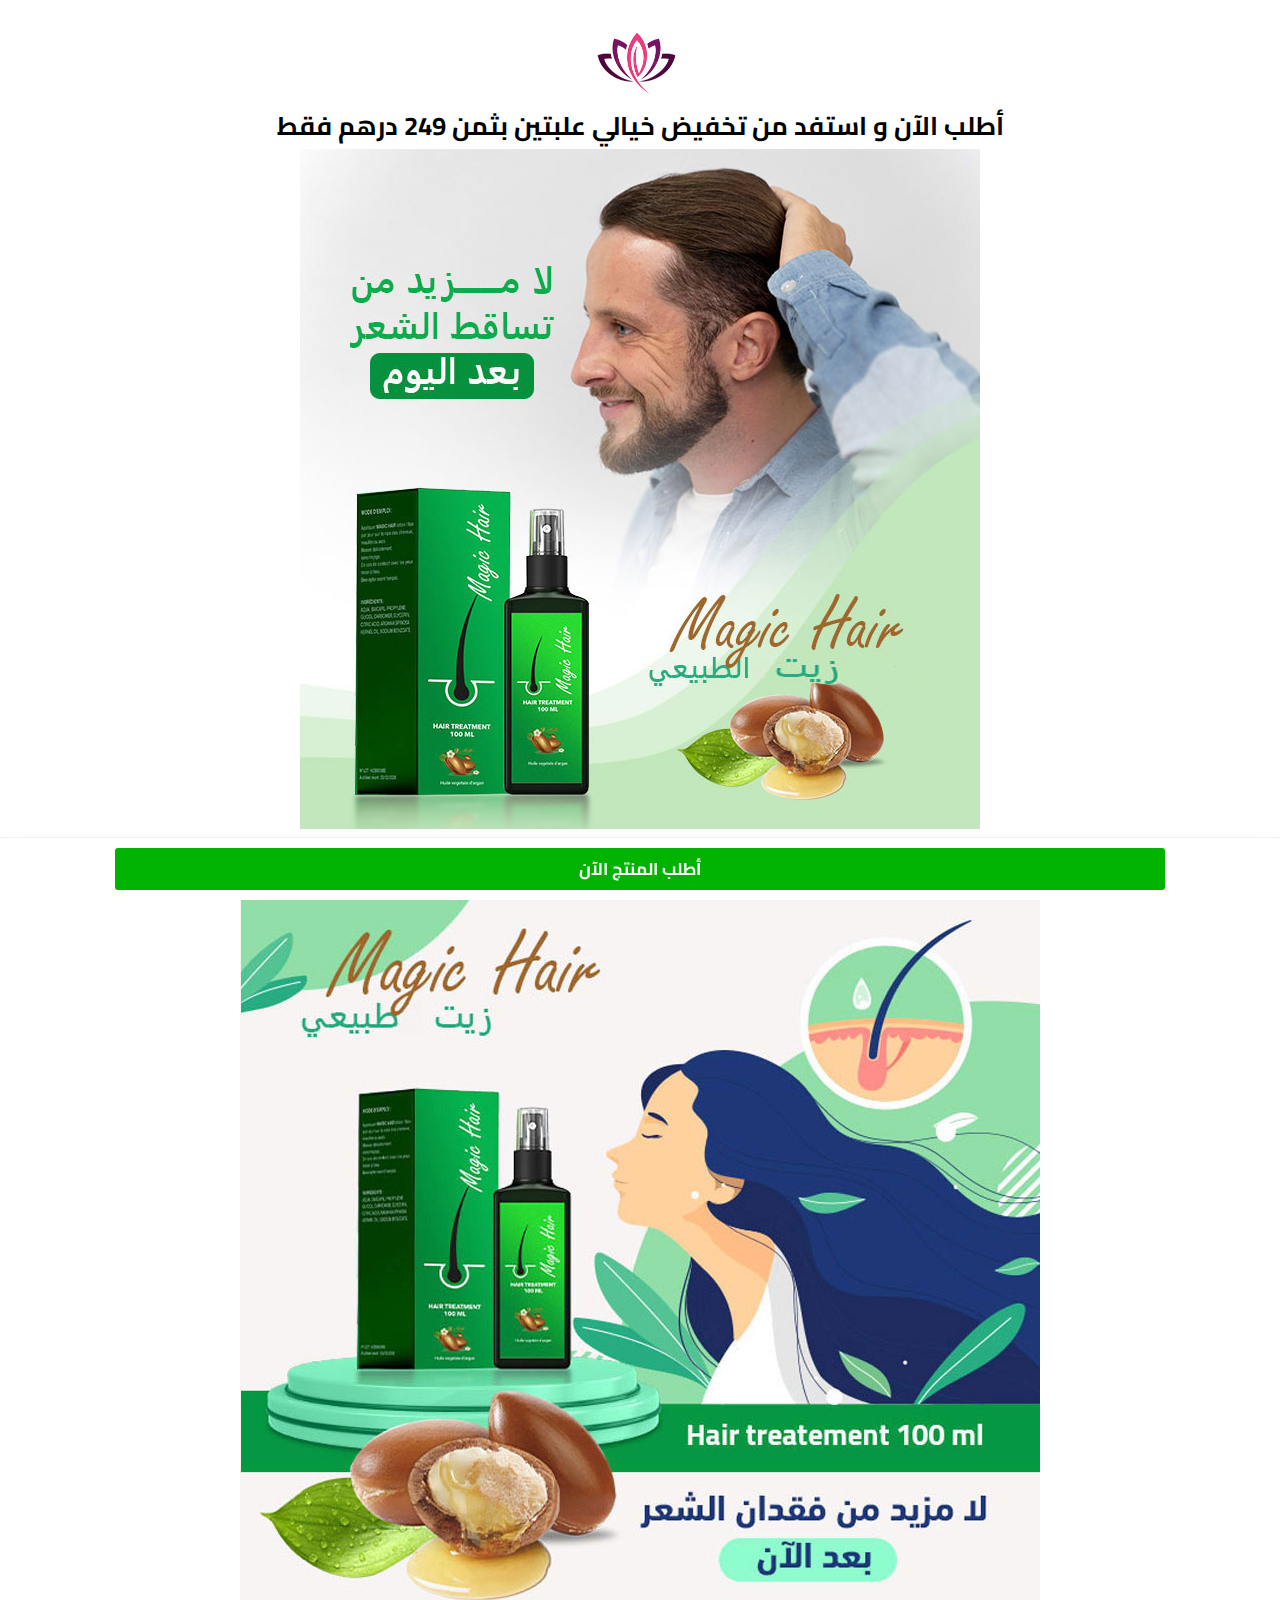
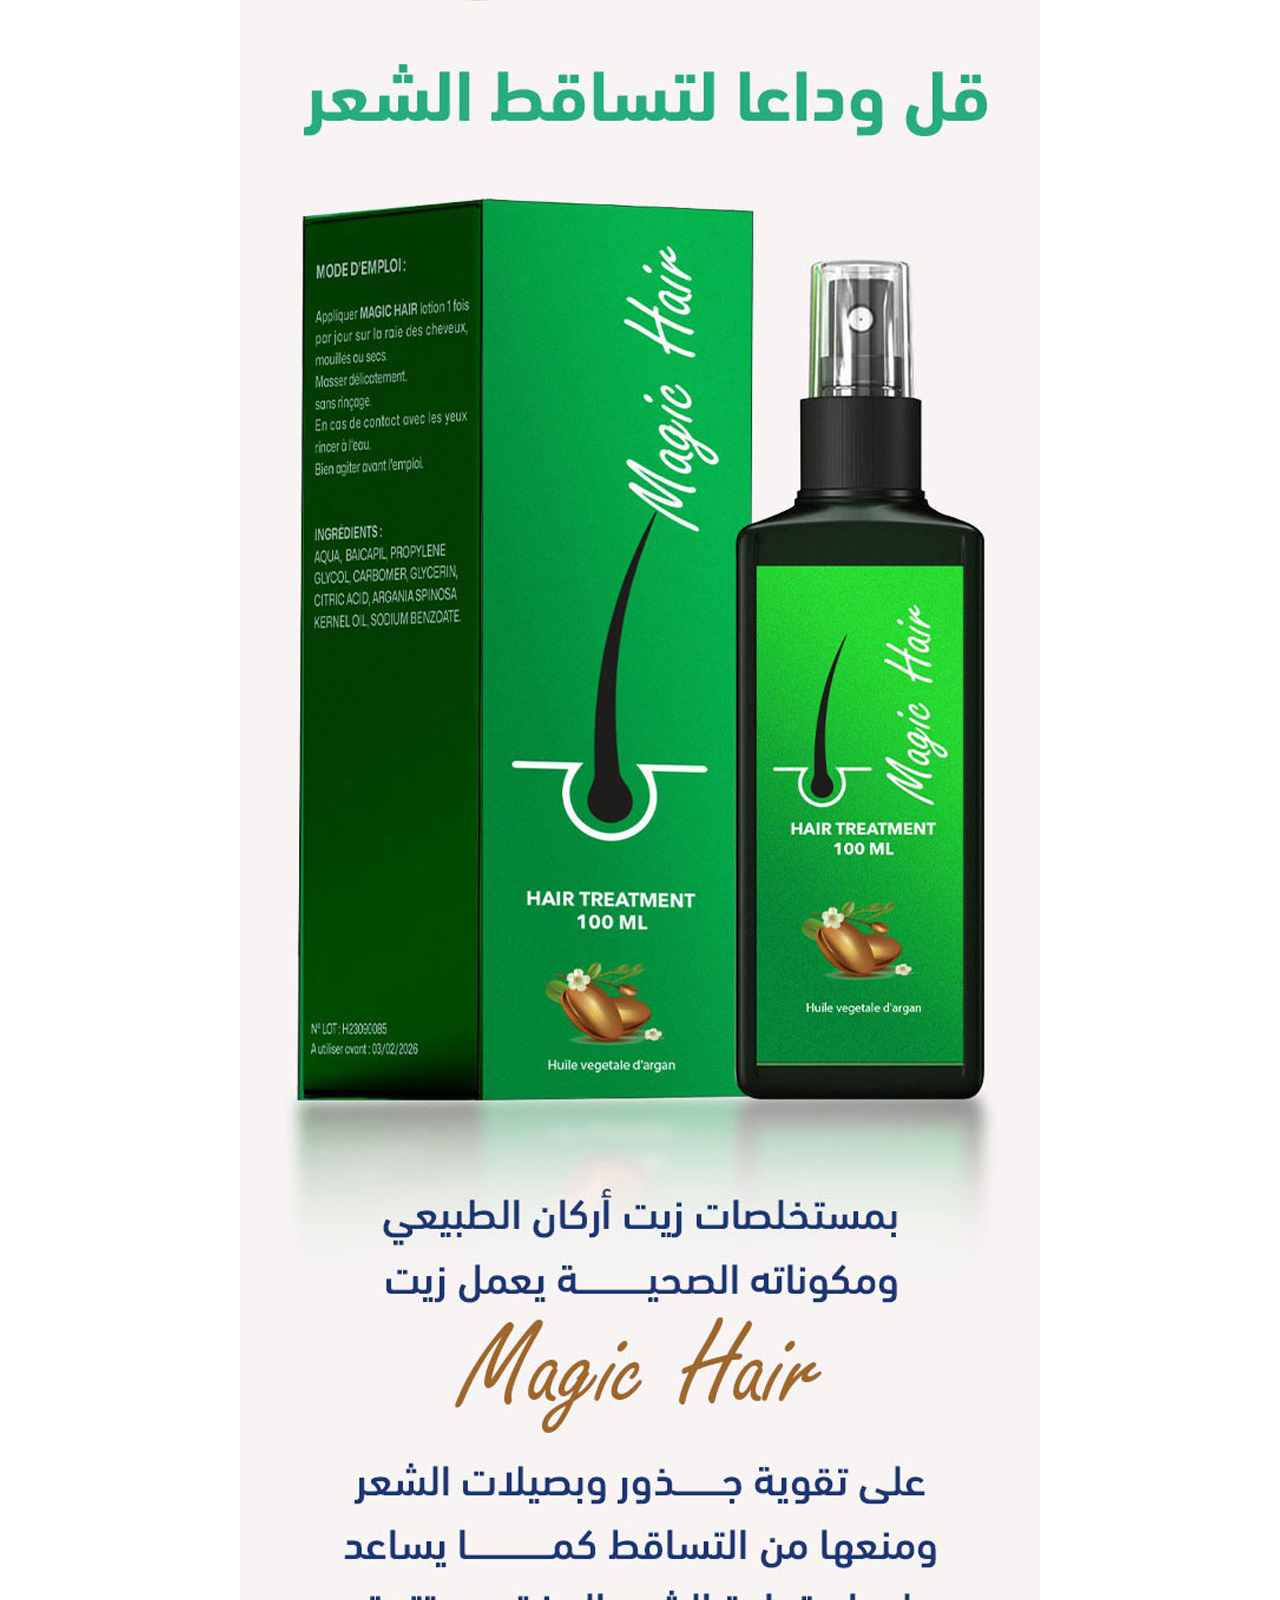
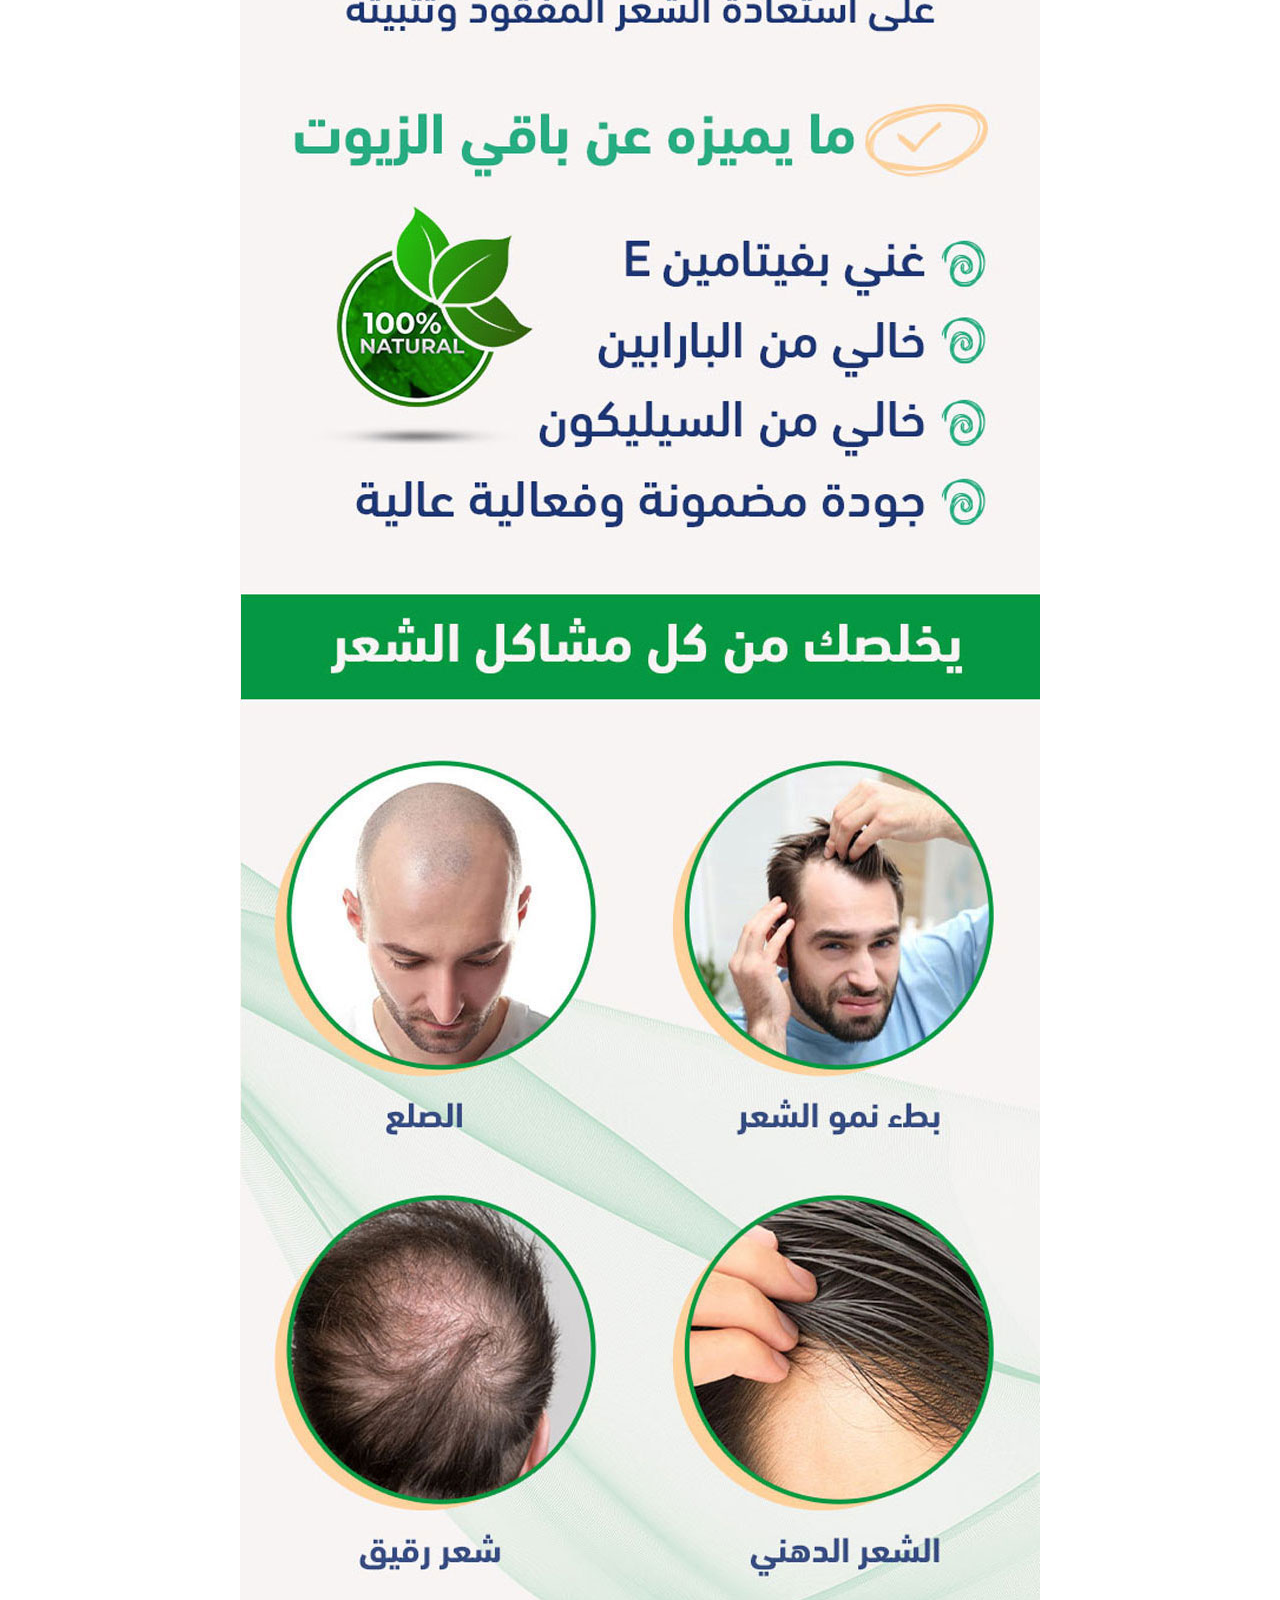
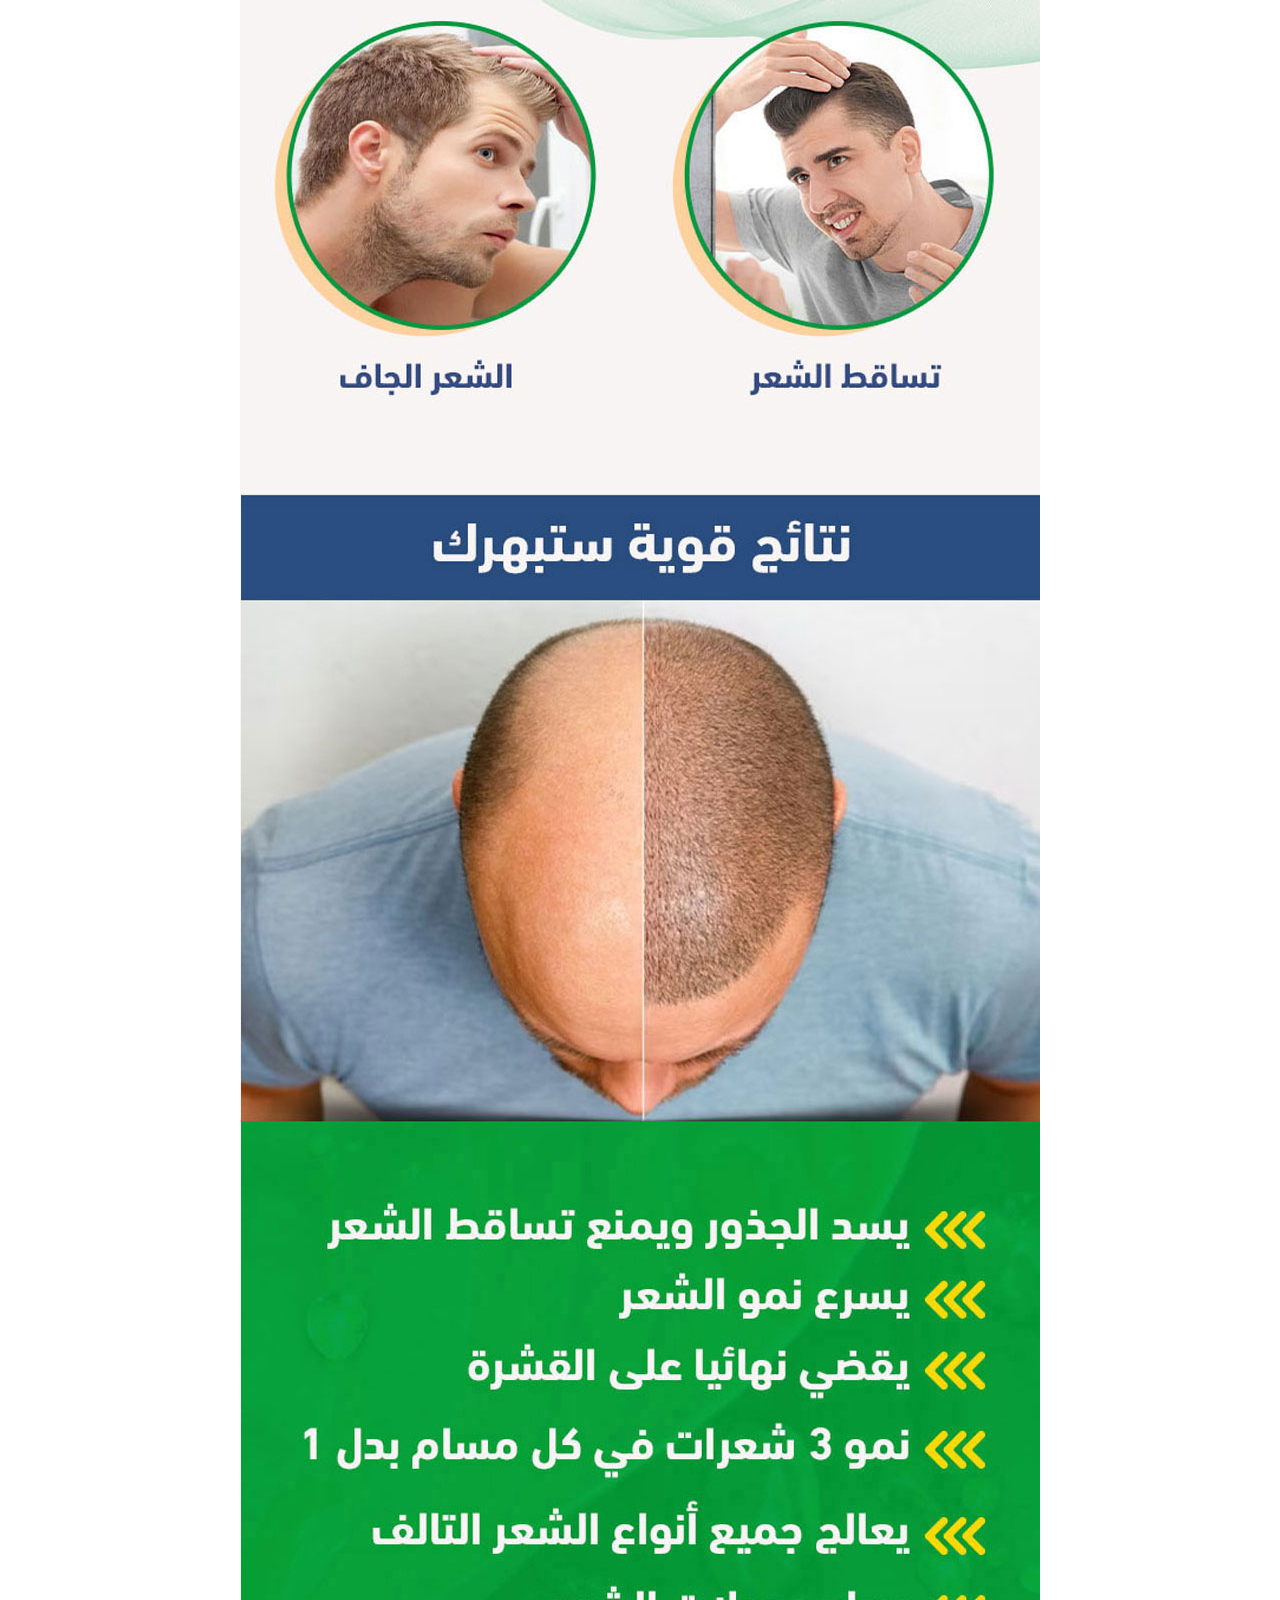
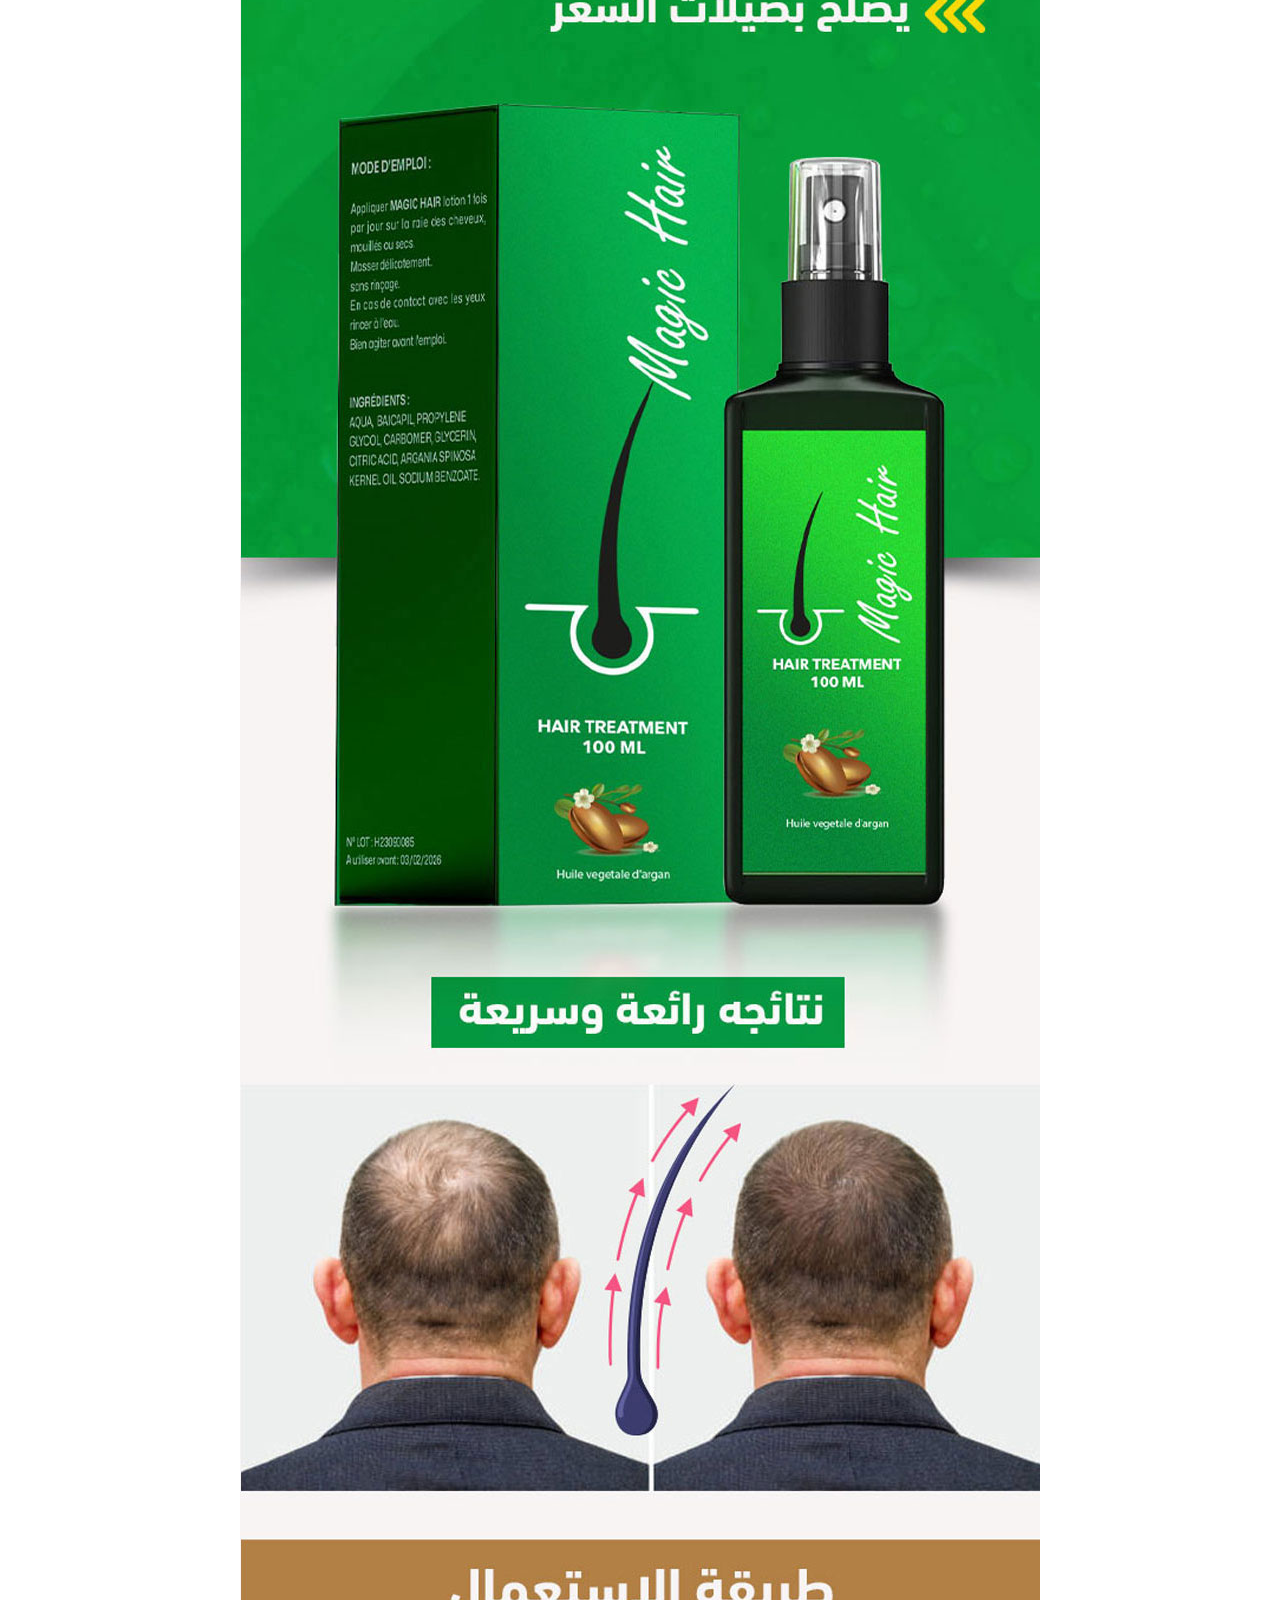
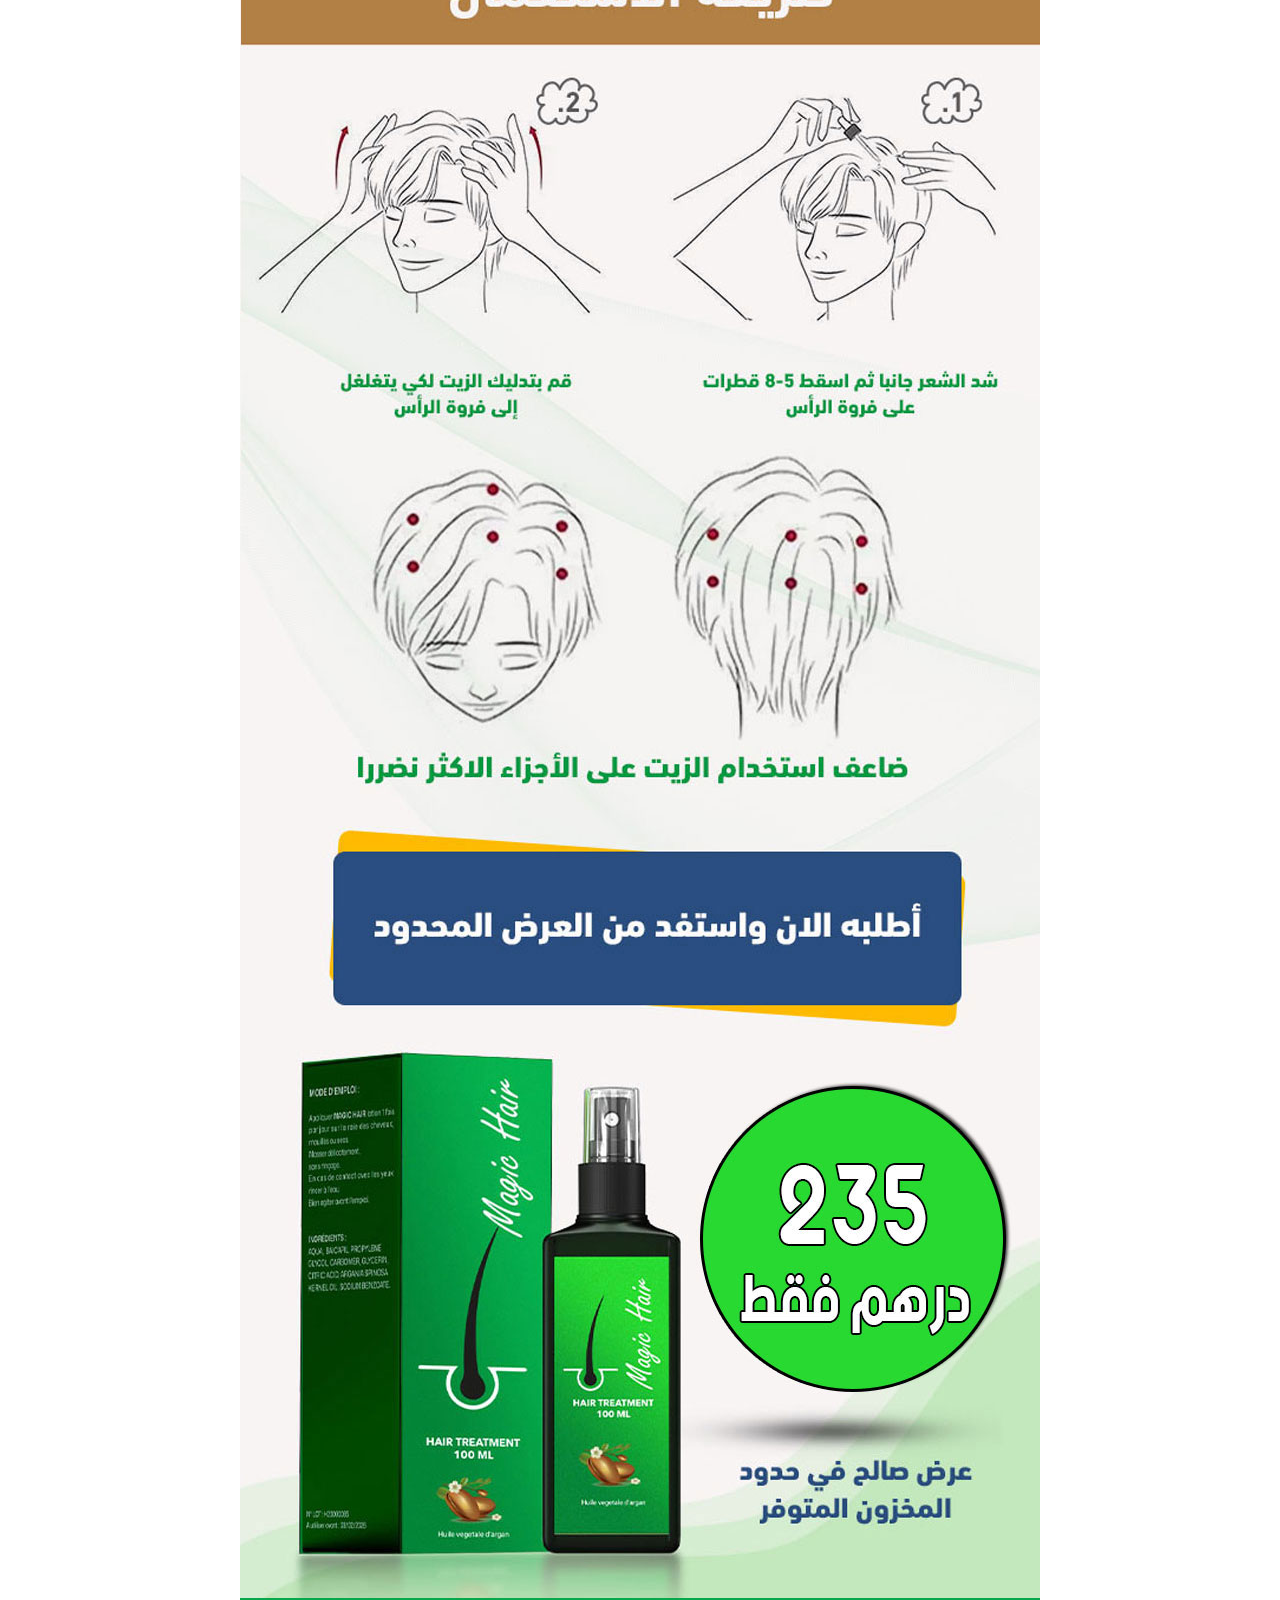
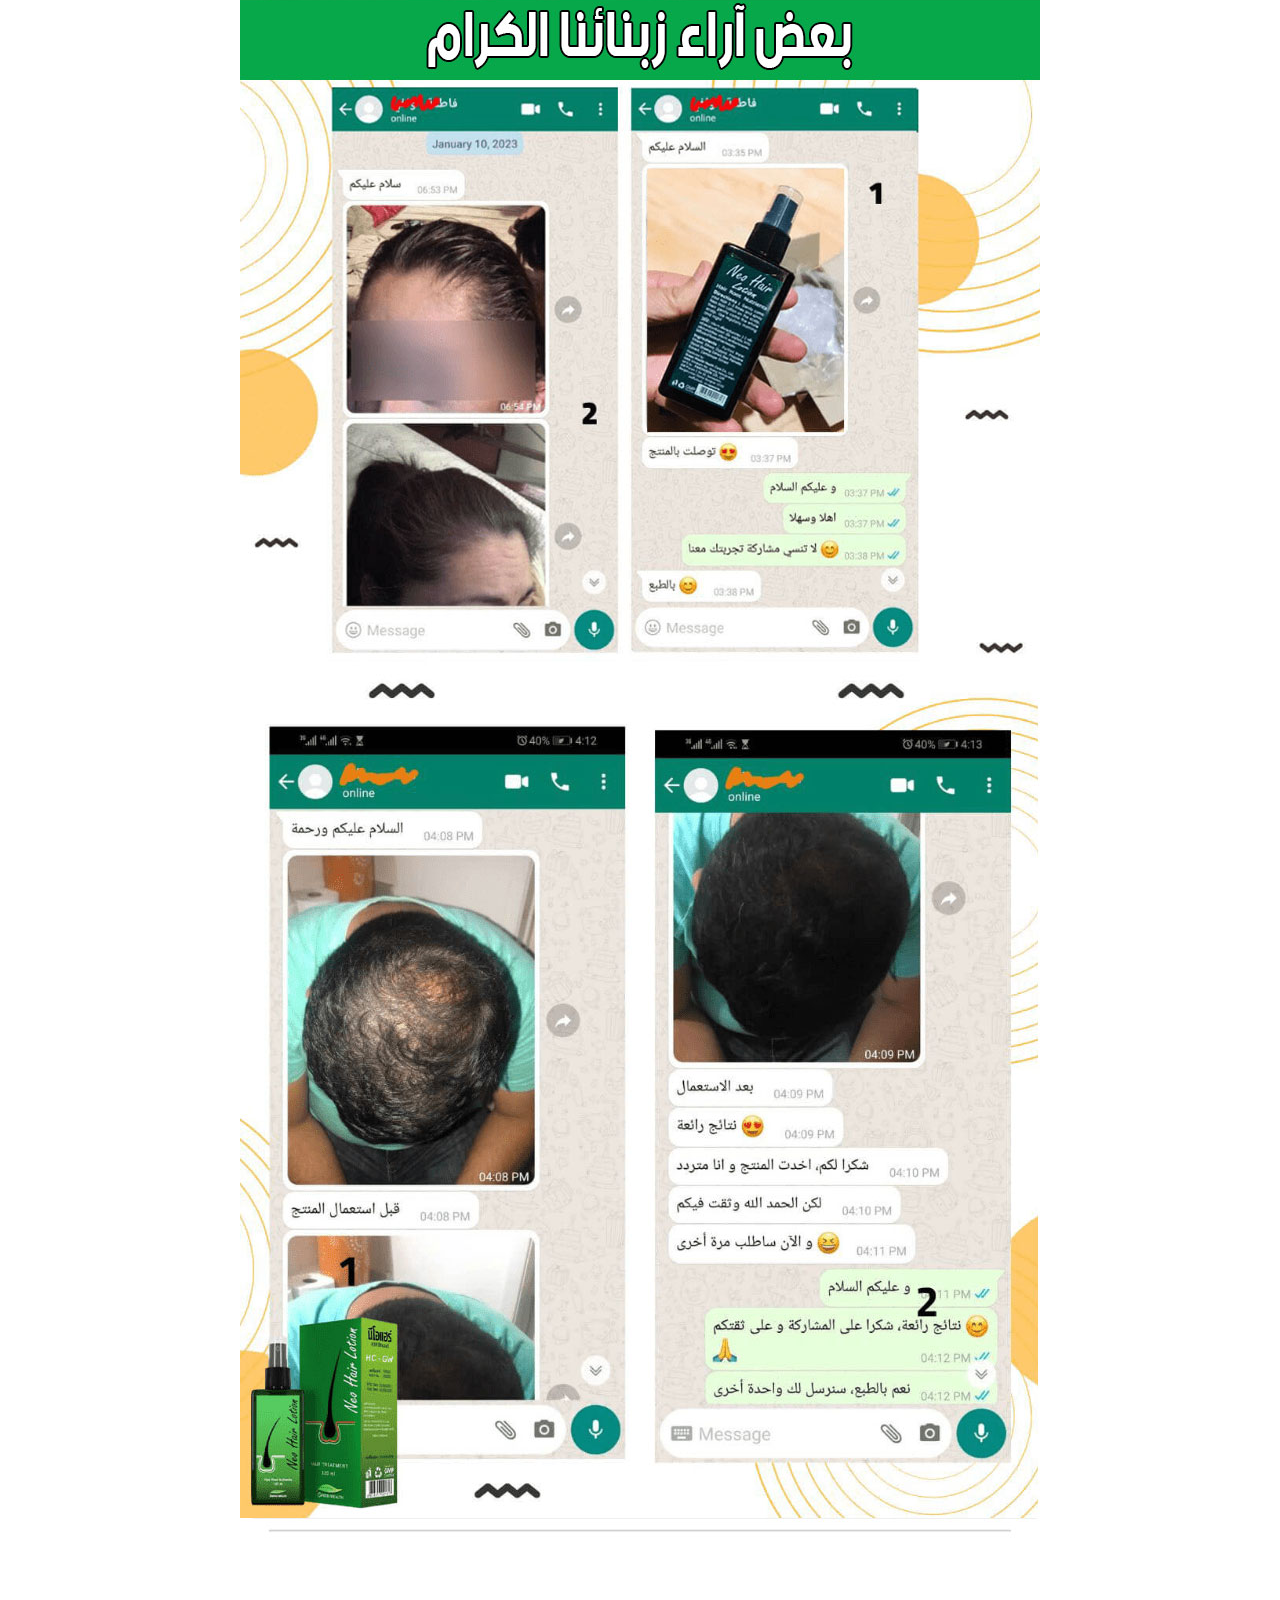
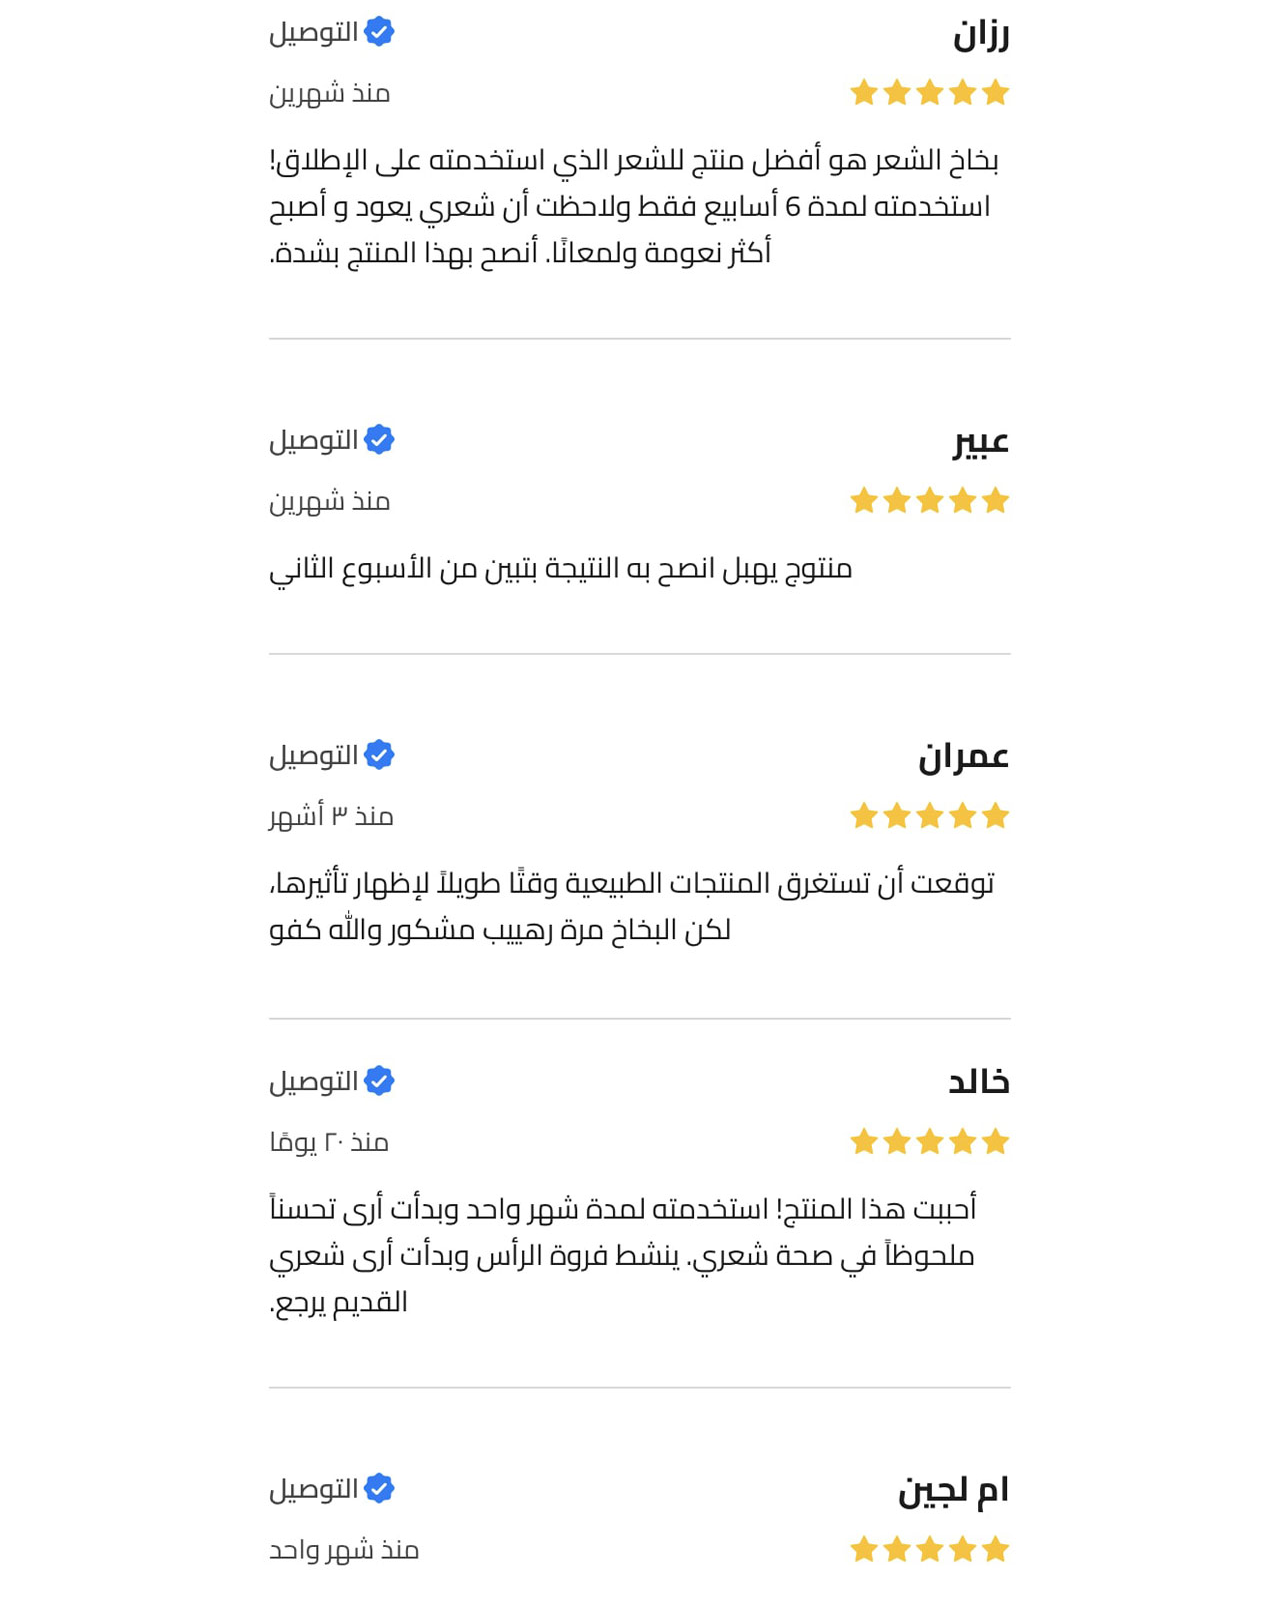
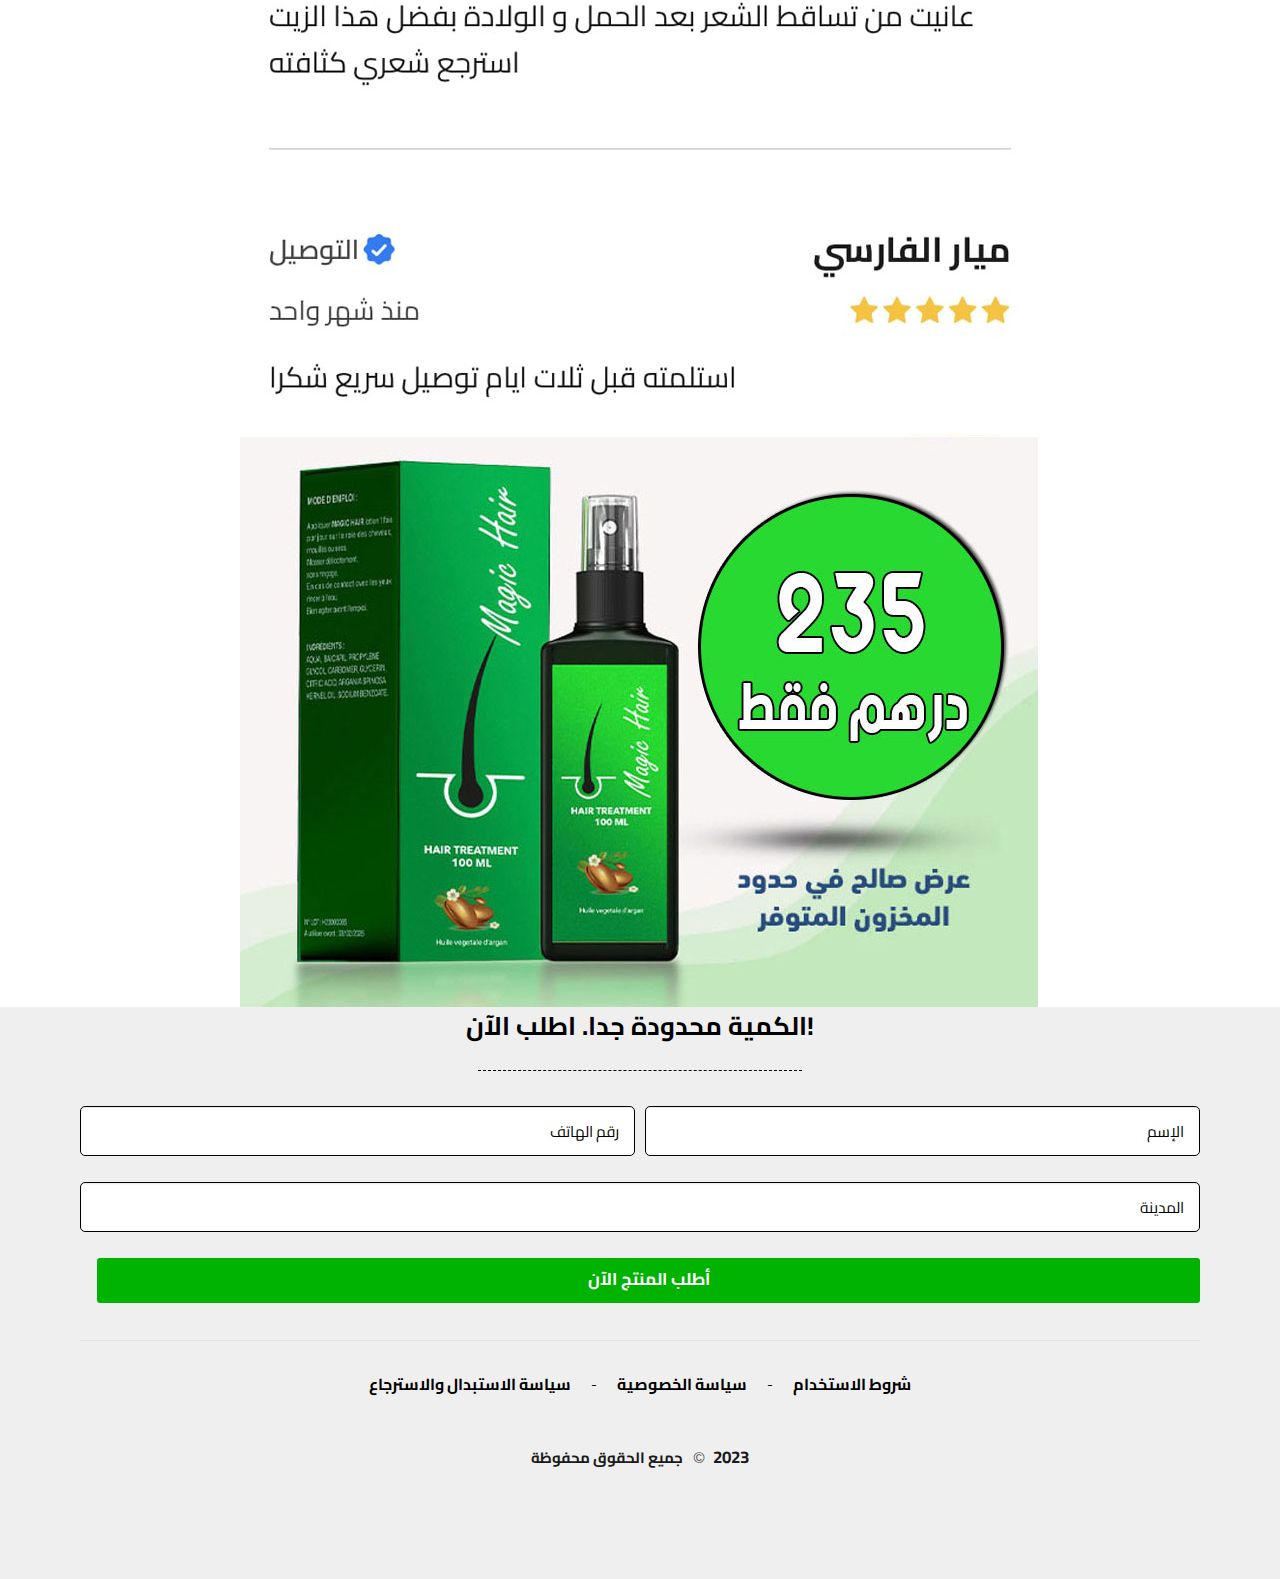
==== index.html @ ebdc1c40 "Add files via upload" ====
<!DOCTYPE html>
<html dir="rtl" lang="ar">
<head>
<meta charset="UTF-8">
<title> Magic Hair </title>
<meta name='robots' content='max-image-preview:large' />
<meta name="viewport" content="width=device-width, initial-scale=1, maximum-scale=1" />
<link rel="icon" type="image/png" href="img/favicon.png"/>
<style type="text/css">
img.wp-smiley,
img.emoji {
	display: inline !important;
	border: none !important;
	box-shadow: none !important;
	height: 1em !important;
	width: 1em !important;
	margin: 0 .07em !important;
	vertical-align: -0.1em !important;
	background: none !important;
	padding: 0 !important;
}
</style>

	<style id='wp-block-library-inline-css' type='text/css'>
:root{--wp-admin-theme-color:#007cba;--wp-admin-theme-color-darker-10:#006ba1;--wp-admin-theme-color-darker-20:#005a87;--wp-admin-border-width-focus:2px}@media (-webkit-min-device-pixel-ratio:2),(min-resolution:192dpi){:root{--wp-admin-border-width-focus:1.5px}}:root .has-pale-pink-background-color{background-color:#f78da7}:root .has-vivid-red-background-color{background-color:#cf2e2e}:root .has-luminous-vivid-orange-background-color{background-color:#ff6900}:root .has-luminous-vivid-amber-background-color{background-color:#fcb900}:root .has-light-green-cyan-background-color{background-color:#7bdcb5}:root .has-vivid-green-cyan-background-color{background-color:#00d084}:root .has-pale-cyan-blue-background-color{background-color:#8ed1fc}:root .has-vivid-cyan-blue-background-color{background-color:#0693e3}:root .has-vivid-purple-background-color{background-color:#9b51e0}:root .has-white-background-color{background-color:#fff}:root .has-very-light-gray-background-color{background-color:#eee}:root .has-cyan-bluish-gray-background-color{background-color:#abb8c3}:root .has-very-dark-gray-background-color{background-color:#313131}:root .has-black-background-color{background-color:#000}:root .has-pale-pink-color{color:#f78da7}:root .has-vivid-red-color{color:#cf2e2e}:root .has-luminous-vivid-orange-color{color:#ff6900}:root .has-luminous-vivid-amber-color{color:#fcb900}:root .has-light-green-cyan-color{color:#7bdcb5}:root .has-vivid-green-cyan-color{color:#00d084}:root .has-pale-cyan-blue-color{color:#8ed1fc}:root .has-vivid-cyan-blue-color{color:#0693e3}:root .has-vivid-purple-color{color:#9b51e0}:root .has-white-color{color:#fff}:root .has-very-light-gray-color{color:#eee}:root .has-cyan-bluish-gray-color{color:#abb8c3}:root .has-very-dark-gray-color{color:#313131}:root .has-black-color{color:#000}:root .has-vivid-cyan-blue-to-vivid-purple-gradient-background{background:linear-gradient(135deg,#0693e3,#9b51e0)}:root .has-vivid-green-cyan-to-vivid-cyan-blue-gradient-background{background:linear-gradient(135deg,#00d084,#0693e3)}:root .has-light-green-cyan-to-vivid-green-cyan-gradient-background{background:linear-gradient(135deg,#7adcb4,#00d082)}:root .has-luminous-vivid-amber-to-luminous-vivid-orange-gradient-background{background:linear-gradient(135deg,#fcb900,#ff6900)}:root .has-luminous-vivid-orange-to-vivid-red-gradient-background{background:linear-gradient(135deg,#ff6900,#cf2e2e)}:root .has-very-light-gray-to-cyan-bluish-gray-gradient-background{background:linear-gradient(135deg,#eee,#a9b8c3)}:root .has-cool-to-warm-spectrum-gradient-background{background:linear-gradient(135deg,#4aeadc,#9778d1 20%,#cf2aba 40%,#ee2c82 60%,#fb6962 80%,#fef84c)}:root .has-blush-light-purple-gradient-background{background:linear-gradient(135deg,#ffceec,#9896f0)}:root .has-blush-bordeaux-gradient-background{background:linear-gradient(135deg,#fecda5,#fe2d2d 50%,#6b003e)}:root .has-purple-crush-gradient-background{background:linear-gradient(135deg,#34e2e4,#4721fb 50%,#ab1dfe)}:root .has-luminous-dusk-gradient-background{background:linear-gradient(135deg,#ffcb70,#c751c0 50%,#4158d0)}:root .has-hazy-dawn-gradient-background{background:linear-gradient(135deg,#faaca8,#dad0ec)}:root .has-pale-ocean-gradient-background{background:linear-gradient(135deg,#fff5cb,#b6e3d4 50%,#33a7b5)}:root .has-electric-grass-gradient-background{background:linear-gradient(135deg,#caf880,#71ce7e)}:root .has-subdued-olive-gradient-background{background:linear-gradient(135deg,#fafae1,#67a671)}:root .has-atomic-cream-gradient-background{background:linear-gradient(135deg,#fdd79a,#004a59)}:root .has-nightshade-gradient-background{background:linear-gradient(135deg,#330968,#31cdcf)}:root .has-midnight-gradient-background{background:linear-gradient(135deg,#020381,#2874fc)}.has-small-font-size{font-size:.8125em}.has-normal-font-size,.has-regular-font-size{font-size:1em}.has-medium-font-size{font-size:1.25em}.has-large-font-size{font-size:2.25em}.has-huge-font-size,.has-larger-font-size{font-size:2.625em}.has-text-align-center{text-align:center}.has-text-align-left{text-align:left}.has-text-align-right{text-align:right}#end-resizable-editor-section{display:none}.aligncenter{clear:both}.items-justified-left{justify-content:flex-start}.items-justified-center{justify-content:center}.items-justified-right{justify-content:flex-end}.items-justified-space-between{justify-content:space-between}.screen-reader-text{border:0;clip:rect(1px,1px,1px,1px);-webkit-clip-path:inset(50%);clip-path:inset(50%);height:1px;margin:-1px;overflow:hidden;padding:0;position:absolute;width:1px;word-wrap:normal!important}.screen-reader-text:focus{background-color:#ddd;clip:auto!important;-webkit-clip-path:none;clip-path:none;color:#444;display:block;font-size:1em;height:auto;left:5px;line-height:normal;padding:15px 23px 14px;text-decoration:none;top:5px;width:auto;z-index:100000}
</style>
<style id='woocommerce-inline-inline-css' type='text/css'>
.woocommerce form .form-row .required { visibility: visible; }
</style>
<link rel='stylesheet' id='elementor-frontend-css'  href='assets/frontend-rtl.min.css?ver=3.4.0' type='text/css' media='all' />
<style id='elementor-frontend-inline-css' type='text/css'>
@font-face{font-family:eicons;src:url(assets/fonts/eicons.eot?5.10.0);src:url(assets/fonts/eicons.eot?5.10.0#iefix) format("embedded-opentype"),url(assets/fonts/eicons.woff2?5.10.0) format("woff2"),url(assets/fonts/eicons.woff?5.10.0) format("woff"),url(assets/fonts/eicons.ttf?5.10.0) format("truetype"),url(assets/fonts/eicons.svg?5.10.0#eicon) format("svg");font-weight:400;font-style:normal}
.elementor-kit-482{--e-global-color-primary:#6EC1E4;--e-global-color-secondary:#54595F;--e-global-color-text:#7A7A7A;--e-global-color-accent:#61CE70;--e-global-typography-primary-font-family:"Roboto";--e-global-typography-primary-font-weight:600;--e-global-typography-secondary-font-family:"Roboto Slab";--e-global-typography-secondary-font-weight:400;--e-global-typography-text-font-family:"Roboto";--e-global-typography-text-font-weight:400;--e-global-typography-accent-font-family:"Roboto";--e-global-typography-accent-font-weight:500;}.elementor-section.elementor-section-boxed > .elementor-container{max-width:1140px;}.elementor-widget:not(:last-child){margin-bottom:20px;}{}h1.entry-title{display:var(--page-title-display);}
.elementor-widget-heading .elementor-heading-title{color:var( --e-global-color-primary );font-family:var( --e-global-typography-primary-font-family ), Sans-serif;font-weight:var( --e-global-typography-primary-font-weight );}.elementor-widget-image .widget-image-caption{color:var( --e-global-color-text );font-family:var( --e-global-typography-text-font-family ), Sans-serif;font-weight:var( --e-global-typography-text-font-weight );}.elementor-widget-text-editor{color:var( --e-global-color-text );font-family:var( --e-global-typography-text-font-family ), Sans-serif;font-weight:var( --e-global-typography-text-font-weight );}.elementor-widget-text-editor.elementor-drop-cap-view-stacked .elementor-drop-cap{background-color:var( --e-global-color-primary );}.elementor-widget-text-editor.elementor-drop-cap-view-framed .elementor-drop-cap, .elementor-widget-text-editor.elementor-drop-cap-view-default .elementor-drop-cap{color:var( --e-global-color-primary );border-color:var( --e-global-color-primary );}.elementor-widget-button .elementor-button{font-family:var( --e-global-typography-accent-font-family ), Sans-serif;font-weight:var( --e-global-typography-accent-font-weight );background-color:var( --e-global-color-accent );}.elementor-widget-divider{--divider-color:var( --e-global-color-secondary );}.elementor-widget-divider .elementor-divider__text{color:var( --e-global-color-secondary );font-family:var( --e-global-typography-secondary-font-family ), Sans-serif;font-weight:var( --e-global-typography-secondary-font-weight );}.elementor-widget-divider.elementor-view-stacked .elementor-icon{background-color:var( --e-global-color-secondary );}.elementor-widget-divider.elementor-view-framed .elementor-icon, .elementor-widget-divider.elementor-view-default .elementor-icon{color:var( --e-global-color-secondary );border-color:var( --e-global-color-secondary );}.elementor-widget-divider.elementor-view-framed .elementor-icon, .elementor-widget-divider.elementor-view-default .elementor-icon svg{fill:var( --e-global-color-secondary );}.elementor-widget-image-box .elementor-image-box-title{color:var( --e-global-color-primary );font-family:var( --e-global-typography-primary-font-family ), Sans-serif;font-weight:var( --e-global-typography-primary-font-weight );}.elementor-widget-image-box .elementor-image-box-description{color:var( --e-global-color-text );font-family:var( --e-global-typography-text-font-family ), Sans-serif;font-weight:var( --e-global-typography-text-font-weight );}.elementor-widget-icon.elementor-view-stacked .elementor-icon{background-color:var( --e-global-color-primary );}.elementor-widget-icon.elementor-view-framed .elementor-icon, .elementor-widget-icon.elementor-view-default .elementor-icon{color:var( --e-global-color-primary );border-color:var( --e-global-color-primary );}.elementor-widget-icon.elementor-view-framed .elementor-icon, .elementor-widget-icon.elementor-view-default .elementor-icon svg{fill:var( --e-global-color-primary );}.elementor-widget-icon-box.elementor-view-stacked .elementor-icon{background-color:var( --e-global-color-primary );}.elementor-widget-icon-box.elementor-view-framed .elementor-icon, .elementor-widget-icon-box.elementor-view-default .elementor-icon{fill:var( --e-global-color-primary );color:var( --e-global-color-primary );border-color:var( --e-global-color-primary );}.elementor-widget-icon-box .elementor-icon-box-title{color:var( --e-global-color-primary );}.elementor-widget-icon-box .elementor-icon-box-title, .elementor-widget-icon-box .elementor-icon-box-title a{font-family:var( --e-global-typography-primary-font-family ), Sans-serif;font-weight:var( --e-global-typography-primary-font-weight );}.elementor-widget-icon-box .elementor-icon-box-description{color:var( --e-global-color-text );font-family:var( --e-global-typography-text-font-family ), Sans-serif;font-weight:var( --e-global-typography-text-font-weight );}.elementor-widget-star-rating .elementor-star-rating__title{color:var( --e-global-color-text );font-family:var( --e-global-typography-text-font-family ), Sans-serif;font-weight:var( --e-global-typography-text-font-weight );}.elementor-widget-image-gallery .gallery-item .gallery-caption{font-family:var( --e-global-typography-accent-font-family ), Sans-serif;font-weight:var( --e-global-typography-accent-font-weight );}.elementor-widget-icon-list .elementor-icon-list-item:not(:last-child):after{border-color:var( --e-global-color-text );}.elementor-widget-icon-list .elementor-icon-list-icon i{color:var( --e-global-color-primary );}.elementor-widget-icon-list .elementor-icon-list-icon svg{fill:var( --e-global-color-primary );}.elementor-widget-icon-list .elementor-icon-list-text{color:var( --e-global-color-secondary );}.elementor-widget-icon-list .elementor-icon-list-item > .elementor-icon-list-text, .elementor-widget-icon-list .elementor-icon-list-item > a{font-family:var( --e-global-typography-text-font-family ), Sans-serif;font-weight:var( --e-global-typography-text-font-weight );}.elementor-widget-counter .elementor-counter-number-wrapper{color:var( --e-global-color-primary );font-family:var( --e-global-typography-primary-font-family ), Sans-serif;font-weight:var( --e-global-typography-primary-font-weight );}.elementor-widget-counter .elementor-counter-title{color:var( --e-global-color-secondary );font-family:var( --e-global-typography-secondary-font-family ), Sans-serif;font-weight:var( --e-global-typography-secondary-font-weight );}.elementor-widget-progress .elementor-progress-wrapper .elementor-progress-bar{background-color:var( --e-global-color-primary );}.elementor-widget-progress .elementor-title{color:var( --e-global-color-primary );font-family:var( --e-global-typography-text-font-family ), Sans-serif;font-weight:var( --e-global-typography-text-font-weight );}.elementor-widget-testimonial .elementor-testimonial-content{color:var( --e-global-color-text );font-family:var( --e-global-typography-text-font-family ), Sans-serif;font-weight:var( --e-global-typography-text-font-weight );}.elementor-widget-testimonial .elementor-testimonial-name{color:var( --e-global-color-primary );font-family:var( --e-global-typography-primary-font-family ), Sans-serif;font-weight:var( --e-global-typography-primary-font-weight );}.elementor-widget-testimonial .elementor-testimonial-job{color:var( --e-global-color-secondary );font-family:var( --e-global-typography-secondary-font-family ), Sans-serif;font-weight:var( --e-global-typography-secondary-font-weight );}.elementor-widget-tabs .elementor-tab-title, .elementor-widget-tabs .elementor-tab-title a{color:var( --e-global-color-primary );}.elementor-widget-tabs .elementor-tab-title.elementor-active,
					 .elementor-widget-tabs .elementor-tab-title.elementor-active a{color:var( --e-global-color-accent );}.elementor-widget-tabs .elementor-tab-title{font-family:var( --e-global-typography-primary-font-family ), Sans-serif;font-weight:var( --e-global-typography-primary-font-weight );}body{display:none;}.elementor-widget-tabs .elementor-tab-content{color:var( --e-global-color-text );font-family:var( --e-global-typography-text-font-family ), Sans-serif;font-weight:var( --e-global-typography-text-font-weight );}.elementor-widget-accordion .elementor-accordion-icon, .elementor-widget-accordion .elementor-accordion-title{color:var( --e-global-color-primary );}.elementor-widget-accordion .elementor-accordion-icon svg{fill:var( --e-global-color-primary );}.elementor-widget-accordion .elementor-active .elementor-accordion-icon, .elementor-widget-accordion .elementor-active .elementor-accordion-title{color:var( --e-global-color-accent );}.elementor-widget-accordion .elementor-active .elementor-accordion-icon svg{fill:var( --e-global-color-accent );}.elementor-widget-accordion .elementor-accordion-title{font-family:var( --e-global-typography-primary-font-family ), Sans-serif;font-weight:var( --e-global-typography-primary-font-weight );}.elementor-widget-accordion .elementor-tab-content{color:var( --e-global-color-text );font-family:var( --e-global-typography-text-font-family ), Sans-serif;font-weight:var( --e-global-typography-text-font-weight );}.elementor-widget-toggle .elementor-toggle-title, .elementor-widget-toggle .elementor-toggle-icon{color:var( --e-global-color-primary );}.elementor-widget-toggle .elementor-toggle-icon svg{fill:var( --e-global-color-primary );}.elementor-widget-toggle .elementor-tab-title.elementor-active a, .elementor-widget-toggle .elementor-tab-title.elementor-active .elementor-toggle-icon{color:var( --e-global-color-accent );}.elementor-widget-toggle .elementor-toggle-title{font-family:var( --e-global-typography-primary-font-family ), Sans-serif;font-weight:var( --e-global-typography-primary-font-weight );}.elementor-widget-toggle .elementor-tab-content{color:var( --e-global-color-text );font-family:var( --e-global-typography-text-font-family ), Sans-serif;font-weight:var( --e-global-typography-text-font-weight );}.elementor-widget-alert .elementor-alert-title{font-family:var( --e-global-typography-primary-font-family ), Sans-serif;font-weight:var( --e-global-typography-primary-font-weight );}.elementor-widget-alert .elementor-alert-description{font-family:var( --e-global-typography-text-font-family ), Sans-serif;font-weight:var( --e-global-typography-text-font-weight );}.elementor-widget-text-path{font-family:var( --e-global-typography-text-font-family ), Sans-serif;font-weight:var( --e-global-typography-text-font-weight );}.elementor-widget-theme-site-logo .widget-image-caption{color:var( --e-global-color-text );font-family:var( --e-global-typography-text-font-family ), Sans-serif;font-weight:var( --e-global-typography-text-font-weight );}.elementor-widget-theme-site-title .elementor-heading-title{color:var( --e-global-color-primary );font-family:var( --e-global-typography-primary-font-family ), Sans-serif;font-weight:var( --e-global-typography-primary-font-weight );}.elementor-widget-theme-page-title .elementor-heading-title{color:var( --e-global-color-primary );font-family:var( --e-global-typography-primary-font-family ), Sans-serif;font-weight:var( --e-global-typography-primary-font-weight );}.elementor-widget-theme-post-title .elementor-heading-title{color:var( --e-global-color-primary );font-family:var( --e-global-typography-primary-font-family ), Sans-serif;font-weight:var( --e-global-typography-primary-font-weight );}.elementor-widget-theme-post-excerpt .elementor-widget-container{color:var( --e-global-color-text );font-family:var( --e-global-typography-text-font-family ), Sans-serif;font-weight:var( --e-global-typography-text-font-weight );}.elementor-widget-theme-post-content{color:var( --e-global-color-text );font-family:var( --e-global-typography-text-font-family ), Sans-serif;font-weight:var( --e-global-typography-text-font-weight );}.elementor-widget-theme-post-featured-image .widget-image-caption{color:var( --e-global-color-text );font-family:var( --e-global-typography-text-font-family ), Sans-serif;font-weight:var( --e-global-typography-text-font-weight );}.elementor-widget-theme-archive-title .elementor-heading-title{color:var( --e-global-color-primary );font-family:var( --e-global-typography-primary-font-family ), Sans-serif;font-weight:var( --e-global-typography-primary-font-weight );}.elementor-widget-archive-posts .elementor-post__title, .elementor-widget-archive-posts .elementor-post__title a{color:var( --e-global-color-secondary );font-family:var( --e-global-typography-primary-font-family ), Sans-serif;font-weight:var( --e-global-typography-primary-font-weight );}.elementor-widget-archive-posts .elementor-post__meta-data{font-family:var( --e-global-typography-secondary-font-family ), Sans-serif;font-weight:var( --e-global-typography-secondary-font-weight );}.elementor-widget-archive-posts .elementor-post__excerpt p{font-family:var( --e-global-typography-text-font-family ), Sans-serif;font-weight:var( --e-global-typography-text-font-weight );}.elementor-widget-archive-posts .elementor-post__read-more{color:var( --e-global-color-accent );font-family:var( --e-global-typography-accent-font-family ), Sans-serif;font-weight:var( --e-global-typography-accent-font-weight );}.elementor-widget-archive-posts .elementor-post__card .elementor-post__badge{background-color:var( --e-global-color-accent );font-family:var( --e-global-typography-accent-font-family ), Sans-serif;font-weight:var( --e-global-typography-accent-font-weight );}.elementor-widget-archive-posts .elementor-pagination{font-family:var( --e-global-typography-secondary-font-family ), Sans-serif;font-weight:var( --e-global-typography-secondary-font-weight );}.elementor-widget-archive-posts .elementor-posts-nothing-found{color:var( --e-global-color-text );font-family:var( --e-global-typography-text-font-family ), Sans-serif;font-weight:var( --e-global-typography-text-font-weight );}.elementor-widget-posts .elementor-post__title, .elementor-widget-posts .elementor-post__title a{color:var( --e-global-color-secondary );font-family:var( --e-global-typography-primary-font-family ), Sans-serif;font-weight:var( --e-global-typography-primary-font-weight );}.elementor-widget-posts .elementor-post__meta-data{font-family:var( --e-global-typography-secondary-font-family ), Sans-serif;font-weight:var( --e-global-typography-secondary-font-weight );}.elementor-widget-posts .elementor-post__excerpt p{font-family:var( --e-global-typography-text-font-family ), Sans-serif;font-weight:var( --e-global-typography-text-font-weight );}.elementor-widget-posts .elementor-post__read-more{color:var( --e-global-color-accent );font-family:var( --e-global-typography-accent-font-family ), Sans-serif;font-weight:var( --e-global-typography-accent-font-weight );}.elementor-widget-posts .elementor-post__card .elementor-post__badge{background-color:var( --e-global-color-accent );font-family:var( --e-global-typography-accent-font-family ), Sans-serif;font-weight:var( --e-global-typography-accent-font-weight );}.elementor-widget-posts .elementor-pagination{font-family:var( --e-global-typography-secondary-font-family ), Sans-serif;font-weight:var( --e-global-typography-secondary-font-weight );}.elementor-widget-portfolio a .elementor-portfolio-item__overlay{background-color:var( --e-global-color-accent );}.elementor-widget-portfolio .elementor-portfolio-item__title{font-family:var( --e-global-typography-primary-font-family ), Sans-serif;font-weight:var( --e-global-typography-primary-font-weight );}.elementor-widget-portfolio .elementor-portfolio__filter{color:var( --e-global-color-text );font-family:var( --e-global-typography-primary-font-family ), Sans-serif;font-weight:var( --e-global-typography-primary-font-weight );}.elementor-widget-portfolio .elementor-portfolio__filter.elementor-active{color:var( --e-global-color-primary );}.elementor-widget-gallery .elementor-gallery-item__title{font-family:var( --e-global-typography-primary-font-family ), Sans-serif;font-weight:var( --e-global-typography-primary-font-weight );}.elementor-widget-gallery .elementor-gallery-item__description{font-family:var( --e-global-typography-text-font-family ), Sans-serif;font-weight:var( --e-global-typography-text-font-weight );}.elementor-widget-gallery{--galleries-title-color-normal:var( --e-global-color-primary );--galleries-title-color-hover:var( --e-global-color-secondary );--galleries-pointer-bg-color-hover:var( --e-global-color-accent );--gallery-title-color-active:var( --e-global-color-secondary );--galleries-pointer-bg-color-active:var( --e-global-color-accent );}.elementor-widget-gallery .elementor-gallery-title{font-family:var( --e-global-typography-primary-font-family ), Sans-serif;font-weight:var( --e-global-typography-primary-font-weight );}.elementor-widget-form .elementor-field-group > label, .elementor-widget-form .elementor-field-subgroup label{color:var( --e-global-color-text );}.elementor-widget-form .elementor-field-group > label{font-family:var( --e-global-typography-text-font-family ), Sans-serif;font-weight:var( --e-global-typography-text-font-weight );}.elementor-widget-form .elementor-field-type-html{color:var( --e-global-color-text );font-family:var( --e-global-typography-text-font-family ), Sans-serif;font-weight:var( --e-global-typography-text-font-weight );}.elementor-widget-form .elementor-field-group .elementor-field{color:var( --e-global-color-text );}.elementor-widget-form .elementor-field-group .elementor-field, .elementor-widget-form .elementor-field-subgroup label{font-family:var( --e-global-typography-text-font-family ), Sans-serif;font-weight:var( --e-global-typography-text-font-weight );}.elementor-widget-form .elementor-button{font-family:var( --e-global-typography-accent-font-family ), Sans-serif;font-weight:var( --e-global-typography-accent-font-weight );}.elementor-widget-form .e-form__buttons__wrapper__button-next{background-color:var( --e-global-color-accent );}.elementor-widget-form .elementor-button[type="submit"]{background-color:var( --e-global-color-accent );}.elementor-widget-form .e-form__buttons__wrapper__button-previous{background-color:var( --e-global-color-accent );}.elementor-widget-form .elementor-message{font-family:var( --e-global-typography-text-font-family ), Sans-serif;font-weight:var( --e-global-typography-text-font-weight );}.elementor-widget-form .e-form__indicators__indicator, .elementor-widget-form .e-form__indicators__indicator__label{font-family:var( --e-global-typography-accent-font-family ), Sans-serif;font-weight:var( --e-global-typography-accent-font-weight );}.elementor-widget-form{--e-form-steps-indicator-inactive-primary-color:var( --e-global-color-text );--e-form-steps-indicator-active-primary-color:var( --e-global-color-accent );--e-form-steps-indicator-completed-primary-color:var( --e-global-color-accent );--e-form-steps-indicator-progress-color:var( --e-global-color-accent );--e-form-steps-indicator-progress-background-color:var( --e-global-color-text );--e-form-steps-indicator-progress-meter-color:var( --e-global-color-text );}.elementor-widget-form .e-form__indicators__indicator__progress__meter{font-family:var( --e-global-typography-accent-font-family ), Sans-serif;font-weight:var( --e-global-typography-accent-font-weight );}.elementor-widget-login .elementor-field-group > a{color:var( --e-global-color-text );}.elementor-widget-login .elementor-field-group > a:hover{color:var( --e-global-color-accent );}.elementor-widget-login .elementor-form-fields-wrapper label{color:var( --e-global-color-text );font-family:var( --e-global-typography-text-font-family ), Sans-serif;font-weight:var( --e-global-typography-text-font-weight );}.elementor-widget-login .elementor-field-group .elementor-field{color:var( --e-global-color-text );}.elementor-widget-login .elementor-field-group .elementor-field, .elementor-widget-login .elementor-field-subgroup label{font-family:var( --e-global-typography-text-font-family ), Sans-serif;font-weight:var( --e-global-typography-text-font-weight );}.elementor-widget-login .elementor-button{font-family:var( --e-global-typography-accent-font-family ), Sans-serif;font-weight:var( --e-global-typography-accent-font-weight );background-color:var( --e-global-color-accent );}.elementor-widget-login .elementor-widget-container .elementor-login__logged-in-message{color:var( --e-global-color-text );font-family:var( --e-global-typography-text-font-family ), Sans-serif;font-weight:var( --e-global-typography-text-font-weight );}.elementor-widget-slides .elementor-slide-heading{font-family:var( --e-global-typography-primary-font-family ), Sans-serif;font-weight:var( --e-global-typography-primary-font-weight );}.elementor-widget-slides .elementor-slide-description{font-family:var( --e-global-typography-secondary-font-family ), Sans-serif;font-weight:var( --e-global-typography-secondary-font-weight );}.elementor-widget-slides .elementor-slide-button{font-family:var( --e-global-typography-accent-font-family ), Sans-serif;font-weight:var( --e-global-typography-accent-font-weight );}.elementor-widget-nav-menu .elementor-nav-menu .elementor-item{font-family:var( --e-global-typography-primary-font-family ), Sans-serif;font-weight:var( --e-global-typography-primary-font-weight );}.elementor-widget-nav-menu .elementor-nav-menu--main .elementor-item{color:var( --e-global-color-text );fill:var( --e-global-color-text );}.elementor-widget-nav-menu .elementor-nav-menu--main .elementor-item:hover,
					.elementor-widget-nav-menu .elementor-nav-menu--main .elementor-item.elementor-item-active,
					.elementor-widget-nav-menu .elementor-nav-menu--main .elementor-item.highlighted,
					.elementor-widget-nav-menu .elementor-nav-menu--main .elementor-item:focus{color:var( --e-global-color-accent );fill:var( --e-global-color-accent );}.elementor-widget-nav-menu .elementor-nav-menu--main:not(.e--pointer-framed) .elementor-item:before,
					.elementor-widget-nav-menu .elementor-nav-menu--main:not(.e--pointer-framed) .elementor-item:after{background-color:var( --e-global-color-accent );}.elementor-widget-nav-menu .e--pointer-framed .elementor-item:before,
					.elementor-widget-nav-menu .e--pointer-framed .elementor-item:after{border-color:var( --e-global-color-accent );}.elementor-widget-nav-menu .elementor-nav-menu--dropdown .elementor-item, .elementor-widget-nav-menu .elementor-nav-menu--dropdown  .elementor-sub-item{font-family:var( --e-global-typography-accent-font-family ), Sans-serif;font-weight:var( --e-global-typography-accent-font-weight );}.elementor-widget-animated-headline .elementor-headline-dynamic-wrapper path{stroke:var( --e-global-color-accent );}.elementor-widget-animated-headline .elementor-headline-plain-text{color:var( --e-global-color-secondary );}.elementor-widget-animated-headline .elementor-headline{font-family:var( --e-global-typography-primary-font-family ), Sans-serif;font-weight:var( --e-global-typography-primary-font-weight );}.elementor-widget-animated-headline{--dynamic-text-color:var( --e-global-color-secondary );}.elementor-widget-animated-headline .elementor-headline-dynamic-text{font-family:var( --e-global-typography-primary-font-family ), Sans-serif;font-weight:var( --e-global-typography-primary-font-weight );}.elementor-widget-hotspot .widget-image-caption{font-family:var( --e-global-typography-text-font-family ), Sans-serif;font-weight:var( --e-global-typography-text-font-weight );}.elementor-widget-hotspot{--hotspot-color:var( --e-global-color-primary );--hotspot-box-color:var( --e-global-color-secondary );--tooltip-color:var( --e-global-color-secondary );}.elementor-widget-hotspot .e-hotspot__label{font-family:var( --e-global-typography-primary-font-family ), Sans-serif;font-weight:var( --e-global-typography-primary-font-weight );}.elementor-widget-hotspot .e-hotspot__tooltip{font-family:var( --e-global-typography-secondary-font-family ), Sans-serif;font-weight:var( --e-global-typography-secondary-font-weight );}.elementor-widget-price-list .elementor-price-list-header{color:var( --e-global-color-primary );font-family:var( --e-global-typography-primary-font-family ), Sans-serif;font-weight:var( --e-global-typography-primary-font-weight );}.elementor-widget-price-list .elementor-price-list-description{color:var( --e-global-color-text );font-family:var( --e-global-typography-text-font-family ), Sans-serif;font-weight:var( --e-global-typography-text-font-weight );}.elementor-widget-price-list .elementor-price-list-separator{border-bottom-color:var( --e-global-color-secondary );}.elementor-widget-price-table .elementor-price-table__header{background-color:var( --e-global-color-secondary );}.elementor-widget-price-table .elementor-price-table__heading{font-family:var( --e-global-typography-primary-font-family ), Sans-serif;font-weight:var( --e-global-typography-primary-font-weight );}.elementor-widget-price-table .elementor-price-table__subheading{font-family:var( --e-global-typography-secondary-font-family ), Sans-serif;font-weight:var( --e-global-typography-secondary-font-weight );}.elementor-widget-price-table .elementor-price-table__price{font-family:var( --e-global-typography-primary-font-family ), Sans-serif;font-weight:var( --e-global-typography-primary-font-weight );}.elementor-widget-price-table .elementor-price-table__original-price{color:var( --e-global-color-secondary );font-family:var( --e-global-typography-primary-font-family ), Sans-serif;font-weight:var( --e-global-typography-primary-font-weight );}.elementor-widget-price-table .elementor-price-table__period{color:var( --e-global-color-secondary );font-family:var( --e-global-typography-secondary-font-family ), Sans-serif;font-weight:var( --e-global-typography-secondary-font-weight );}.elementor-widget-price-table .elementor-price-table__features-list{color:var( --e-global-color-text );}.elementor-widget-price-table .elementor-price-table__features-list li{font-family:var( --e-global-typography-text-font-family ), Sans-serif;font-weight:var( --e-global-typography-text-font-weight );}.elementor-widget-price-table .elementor-price-table__features-list li:before{border-top-color:var( --e-global-color-text );}.elementor-widget-price-table .elementor-price-table__button{font-family:var( --e-global-typography-accent-font-family ), Sans-serif;font-weight:var( --e-global-typography-accent-font-weight );background-color:var( --e-global-color-accent );}.elementor-widget-price-table .elementor-price-table__additional_info{color:var( --e-global-color-text );font-family:var( --e-global-typography-text-font-family ), Sans-serif;font-weight:var( --e-global-typography-text-font-weight );}.elementor-widget-price-table .elementor-price-table__ribbon-inner{background-color:var( --e-global-color-accent );font-family:var( --e-global-typography-accent-font-family ), Sans-serif;font-weight:var( --e-global-typography-accent-font-weight );}.elementor-widget-flip-box .elementor-flip-box__front .elementor-flip-box__layer__title{font-family:var( --e-global-typography-primary-font-family ), Sans-serif;font-weight:var( --e-global-typography-primary-font-weight );}.elementor-widget-flip-box .elementor-flip-box__front .elementor-flip-box__layer__description{font-family:var( --e-global-typography-text-font-family ), Sans-serif;font-weight:var( --e-global-typography-text-font-weight );}.elementor-widget-flip-box .elementor-flip-box__back .elementor-flip-box__layer__title{font-family:var( --e-global-typography-primary-font-family ), Sans-serif;font-weight:var( --e-global-typography-primary-font-weight );}.elementor-widget-flip-box .elementor-flip-box__back .elementor-flip-box__layer__description{font-family:var( --e-global-typography-text-font-family ), Sans-serif;font-weight:var( --e-global-typography-text-font-weight );}.elementor-widget-flip-box .elementor-flip-box__button{font-family:var( --e-global-typography-accent-font-family ), Sans-serif;font-weight:var( --e-global-typography-accent-font-weight );}.elementor-widget-call-to-action .elementor-cta__title{font-family:var( --e-global-typography-primary-font-family ), Sans-serif;font-weight:var( --e-global-typography-primary-font-weight );}.elementor-widget-call-to-action .elementor-cta__description{font-family:var( --e-global-typography-text-font-family ), Sans-serif;font-weight:var( --e-global-typography-text-font-weight );}.elementor-widget-call-to-action .elementor-cta__button{font-family:var( --e-global-typography-accent-font-family ), Sans-serif;font-weight:var( --e-global-typography-accent-font-weight );}.elementor-widget-call-to-action .elementor-ribbon-inner{background-color:var( --e-global-color-accent );font-family:var( --e-global-typography-accent-font-family ), Sans-serif;font-weight:var( --e-global-typography-accent-font-weight );}.elementor-widget-media-carousel .elementor-carousel-image-overlay{font-family:var( --e-global-typography-accent-font-family ), Sans-serif;font-weight:var( --e-global-typography-accent-font-weight );}.elementor-widget-testimonial-carousel .elementor-testimonial__text{color:var( --e-global-color-text );font-family:var( --e-global-typography-text-font-family ), Sans-serif;font-weight:var( --e-global-typography-text-font-weight );}.elementor-widget-testimonial-carousel .elementor-testimonial__name{color:var( --e-global-color-text );font-family:var( --e-global-typography-primary-font-family ), Sans-serif;font-weight:var( --e-global-typography-primary-font-weight );}.elementor-widget-testimonial-carousel .elementor-testimonial__title{color:var( --e-global-color-primary );font-family:var( --e-global-typography-secondary-font-family ), Sans-serif;font-weight:var( --e-global-typography-secondary-font-weight );}.elementor-widget-reviews .elementor-testimonial__header, .elementor-widget-reviews .elementor-testimonial__name{font-family:var( --e-global-typography-primary-font-family ), Sans-serif;font-weight:var( --e-global-typography-primary-font-weight );}.elementor-widget-reviews .elementor-testimonial__text{font-family:var( --e-global-typography-text-font-family ), Sans-serif;font-weight:var( --e-global-typography-text-font-weight );}.elementor-widget-table-of-contents{--header-color:var( --e-global-color-secondary );--item-text-color:var( --e-global-color-text );--item-text-hover-color:var( --e-global-color-accent );--marker-color:var( --e-global-color-text );}.elementor-widget-table-of-contents .elementor-toc__header, .elementor-widget-table-of-contents .elementor-toc__header-title{font-family:var( --e-global-typography-primary-font-family ), Sans-serif;font-weight:var( --e-global-typography-primary-font-weight );}.elementor-widget-table-of-contents .elementor-toc__list-item{font-family:var( --e-global-typography-text-font-family ), Sans-serif;font-weight:var( --e-global-typography-text-font-weight );}.elementor-widget-countdown .elementor-countdown-item{background-color:var( --e-global-color-primary );}.elementor-widget-countdown .elementor-countdown-digits{font-family:var( --e-global-typography-text-font-family ), Sans-serif;font-weight:var( --e-global-typography-text-font-weight );}.elementor-widget-countdown .elementor-countdown-label{font-family:var( --e-global-typography-secondary-font-family ), Sans-serif;font-weight:var( --e-global-typography-secondary-font-weight );}.elementor-widget-countdown .elementor-countdown-expire--message{color:var( --e-global-color-text );font-family:var( --e-global-typography-text-font-family ), Sans-serif;font-weight:var( --e-global-typography-text-font-weight );}.elementor-widget-search-form input[type="search"].elementor-search-form__input{font-family:var( --e-global-typography-text-font-family ), Sans-serif;font-weight:var( --e-global-typography-text-font-weight );}.elementor-widget-search-form .elementor-search-form__input,
					.elementor-widget-search-form .elementor-search-form__icon,
					.elementor-widget-search-form .elementor-lightbox .dialog-lightbox-close-button,
					.elementor-widget-search-form .elementor-lightbox .dialog-lightbox-close-button:hover,
					.elementor-widget-search-form.elementor-search-form--skin-full_screen input[type="search"].elementor-search-form__input{color:var( --e-global-color-text );fill:var( --e-global-color-text );}.elementor-widget-search-form .elementor-search-form__submit{font-family:var( --e-global-typography-text-font-family ), Sans-serif;font-weight:var( --e-global-typography-text-font-weight );background-color:var( --e-global-color-secondary );}.elementor-widget-author-box .elementor-author-box__name{color:var( --e-global-color-secondary );font-family:var( --e-global-typography-primary-font-family ), Sans-serif;font-weight:var( --e-global-typography-primary-font-weight );}.elementor-widget-author-box .elementor-author-box__bio{color:var( --e-global-color-text );font-family:var( --e-global-typography-text-font-family ), Sans-serif;font-weight:var( --e-global-typography-text-font-weight );}.elementor-widget-author-box .elementor-author-box__button{color:var( --e-global-color-secondary );border-color:var( --e-global-color-secondary );font-family:var( --e-global-typography-accent-font-family ), Sans-serif;font-weight:var( --e-global-typography-accent-font-weight );}.elementor-widget-author-box .elementor-author-box__button:hover{border-color:var( --e-global-color-secondary );color:var( --e-global-color-secondary );}.elementor-widget-post-navigation span.post-navigation__prev--label{color:var( --e-global-color-text );}.elementor-widget-post-navigation span.post-navigation__next--label{color:var( --e-global-color-text );}.elementor-widget-post-navigation span.post-navigation__prev--label, .elementor-widget-post-navigation span.post-navigation__next--label{font-family:var( --e-global-typography-secondary-font-family ), Sans-serif;font-weight:var( --e-global-typography-secondary-font-weight );}.elementor-widget-post-navigation span.post-navigation__prev--title, .elementor-widget-post-navigation span.post-navigation__next--title{color:var( --e-global-color-secondary );font-family:var( --e-global-typography-secondary-font-family ), Sans-serif;font-weight:var( --e-global-typography-secondary-font-weight );}.elementor-widget-post-info .elementor-icon-list-item:not(:last-child):after{border-color:var( --e-global-color-text );}.elementor-widget-post-info .elementor-icon-list-icon i{color:var( --e-global-color-primary );}.elementor-widget-post-info .elementor-icon-list-icon svg{fill:var( --e-global-color-primary );}.elementor-widget-post-info .elementor-icon-list-text, .elementor-widget-post-info .elementor-icon-list-text a{color:var( --e-global-color-secondary );}.elementor-widget-post-info .elementor-icon-list-item{font-family:var( --e-global-typography-text-font-family ), Sans-serif;font-weight:var( --e-global-typography-text-font-weight );}.elementor-widget-sitemap .elementor-sitemap-title{color:var( --e-global-color-primary );font-family:var( --e-global-typography-primary-font-family ), Sans-serif;font-weight:var( --e-global-typography-primary-font-weight );}.elementor-widget-sitemap .elementor-sitemap-item, .elementor-widget-sitemap span.elementor-sitemap-list, .elementor-widget-sitemap .elementor-sitemap-item a{color:var( --e-global-color-text );font-family:var( --e-global-typography-text-font-family ), Sans-serif;font-weight:var( --e-global-typography-text-font-weight );}.elementor-widget-sitemap .elementor-sitemap-item{color:var( --e-global-color-text );}.elementor-widget-blockquote .elementor-blockquote__content{color:var( --e-global-color-text );}.elementor-widget-blockquote .elementor-blockquote__author{color:var( --e-global-color-secondary );}.elementor-widget-wc-archive-products.elementor-wc-products ul.products li.product .woocommerce-loop-product__title{color:var( --e-global-color-primary );}.elementor-widget-wc-archive-products.elementor-wc-products ul.products li.product .woocommerce-loop-category__title{color:var( --e-global-color-primary );}.elementor-widget-wc-archive-products.elementor-wc-products ul.products li.product .woocommerce-loop-product__title, .elementor-widget-wc-archive-products.elementor-wc-products ul.products li.product .woocommerce-loop-category__title{font-family:var( --e-global-typography-primary-font-family ), Sans-serif;font-weight:var( --e-global-typography-primary-font-weight );}.elementor-widget-wc-archive-products.elementor-wc-products ul.products li.product .price{color:var( --e-global-color-primary );font-family:var( --e-global-typography-primary-font-family ), Sans-serif;font-weight:var( --e-global-typography-primary-font-weight );}.elementor-widget-wc-archive-products.elementor-wc-products ul.products li.product .price ins{color:var( --e-global-color-primary );}.elementor-widget-wc-archive-products.elementor-wc-products ul.products li.product .price ins .amount{color:var( --e-global-color-primary );}.elementor-widget-wc-archive-products.elementor-wc-products ul.products li.product .price del{color:var( --e-global-color-primary );}.elementor-widget-wc-archive-products.elementor-wc-products ul.products li.product .price del .amount{color:var( --e-global-color-primary );}.elementor-widget-wc-archive-products.elementor-wc-products ul.products li.product .price del {font-family:var( --e-global-typography-primary-font-family ), Sans-serif;font-weight:var( --e-global-typography-primary-font-weight );}.elementor-widget-wc-archive-products.elementor-wc-products ul.products li.product .button{font-family:var( --e-global-typography-accent-font-family ), Sans-serif;font-weight:var( --e-global-typography-accent-font-weight );}.elementor-widget-wc-archive-products.elementor-wc-products .added_to_cart{font-family:var( --e-global-typography-accent-font-family ), Sans-serif;font-weight:var( --e-global-typography-accent-font-weight );}.elementor-widget-wc-archive-products .elementor-products-nothing-found{color:var( --e-global-color-text );font-family:var( --e-global-typography-text-font-family ), Sans-serif;font-weight:var( --e-global-typography-text-font-weight );}.elementor-widget-woocommerce-archive-products.elementor-wc-products ul.products li.product .woocommerce-loop-product__title{color:var( --e-global-color-primary );}.elementor-widget-woocommerce-archive-products.elementor-wc-products ul.products li.product .woocommerce-loop-category__title{color:var( --e-global-color-primary );}.elementor-widget-woocommerce-archive-products.elementor-wc-products ul.products li.product .woocommerce-loop-product__title, .elementor-widget-woocommerce-archive-products.elementor-wc-products ul.products li.product .woocommerce-loop-category__title{font-family:var( --e-global-typography-primary-font-family ), Sans-serif;font-weight:var( --e-global-typography-primary-font-weight );}.elementor-widget-woocommerce-archive-products.elementor-wc-products ul.products li.product .price{color:var( --e-global-color-primary );font-family:var( --e-global-typography-primary-font-family ), Sans-serif;font-weight:var( --e-global-typography-primary-font-weight );}.elementor-widget-woocommerce-archive-products.elementor-wc-products ul.products li.product .price ins{color:var( --e-global-color-primary );}.elementor-widget-woocommerce-archive-products.elementor-wc-products ul.products li.product .price ins .amount{color:var( --e-global-color-primary );}.elementor-widget-woocommerce-archive-products.elementor-wc-products ul.products li.product .price del{color:var( --e-global-color-primary );}.elementor-widget-woocommerce-archive-products.elementor-wc-products ul.products li.product .price del .amount{color:var( --e-global-color-primary );}.elementor-widget-woocommerce-archive-products.elementor-wc-products ul.products li.product .price del {font-family:var( --e-global-typography-primary-font-family ), Sans-serif;font-weight:var( --e-global-typography-primary-font-weight );}.elementor-widget-woocommerce-archive-products.elementor-wc-products ul.products li.product .button{font-family:var( --e-global-typography-accent-font-family ), Sans-serif;font-weight:var( --e-global-typography-accent-font-weight );}.elementor-widget-woocommerce-archive-products.elementor-wc-products .added_to_cart{font-family:var( --e-global-typography-accent-font-family ), Sans-serif;font-weight:var( --e-global-typography-accent-font-weight );}.elementor-widget-woocommerce-archive-products .elementor-products-nothing-found{color:var( --e-global-color-text );font-family:var( --e-global-typography-text-font-family ), Sans-serif;font-weight:var( --e-global-typography-text-font-weight );}.elementor-widget-woocommerce-products.elementor-wc-products ul.products li.product .woocommerce-loop-product__title{color:var( --e-global-color-primary );}.elementor-widget-woocommerce-products.elementor-wc-products ul.products li.product .woocommerce-loop-category__title{color:var( --e-global-color-primary );}.elementor-widget-woocommerce-products.elementor-wc-products ul.products li.product .woocommerce-loop-product__title, .elementor-widget-woocommerce-products.elementor-wc-products ul.products li.product .woocommerce-loop-category__title{font-family:var( --e-global-typography-primary-font-family ), Sans-serif;font-weight:var( --e-global-typography-primary-font-weight );}.elementor-widget-woocommerce-products.elementor-wc-products ul.products li.product .price{color:var( --e-global-color-primary );font-family:var( --e-global-typography-primary-font-family ), Sans-serif;font-weight:var( --e-global-typography-primary-font-weight );}.elementor-widget-woocommerce-products.elementor-wc-products ul.products li.product .price ins{color:var( --e-global-color-primary );}.elementor-widget-woocommerce-products.elementor-wc-products ul.products li.product .price ins .amount{color:var( --e-global-color-primary );}.elementor-widget-woocommerce-products.elementor-wc-products ul.products li.product .price del{color:var( --e-global-color-primary );}.elementor-widget-woocommerce-products.elementor-wc-products ul.products li.product .price del .amount{color:var( --e-global-color-primary );}.elementor-widget-woocommerce-products.elementor-wc-products ul.products li.product .price del {font-family:var( --e-global-typography-primary-font-family ), Sans-serif;font-weight:var( --e-global-typography-primary-font-weight );}.elementor-widget-woocommerce-products.elementor-wc-products ul.products li.product .button{font-family:var( --e-global-typography-accent-font-family ), Sans-serif;font-weight:var( --e-global-typography-accent-font-weight );}.elementor-widget-woocommerce-products.elementor-wc-products .added_to_cart{font-family:var( --e-global-typography-accent-font-family ), Sans-serif;font-weight:var( --e-global-typography-accent-font-weight );}.elementor-widget-wc-products.elementor-wc-products ul.products li.product .woocommerce-loop-product__title{color:var( --e-global-color-primary );}.elementor-widget-wc-products.elementor-wc-products ul.products li.product .woocommerce-loop-category__title{color:var( --e-global-color-primary );}.elementor-widget-wc-products.elementor-wc-products ul.products li.product .woocommerce-loop-product__title, .elementor-widget-wc-products.elementor-wc-products ul.products li.product .woocommerce-loop-category__title{font-family:var( --e-global-typography-primary-font-family ), Sans-serif;font-weight:var( --e-global-typography-primary-font-weight );}.elementor-widget-wc-products.elementor-wc-products ul.products li.product .price{color:var( --e-global-color-primary );font-family:var( --e-global-typography-primary-font-family ), Sans-serif;font-weight:var( --e-global-typography-primary-font-weight );}.elementor-widget-wc-products.elementor-wc-products ul.products li.product .price ins{color:var( --e-global-color-primary );}.elementor-widget-wc-products.elementor-wc-products ul.products li.product .price ins .amount{color:var( --e-global-color-primary );}.elementor-widget-wc-products.elementor-wc-products ul.products li.product .price del{color:var( --e-global-color-primary );}.elementor-widget-wc-products.elementor-wc-products ul.products li.product .price del .amount{color:var( --e-global-color-primary );}.elementor-widget-wc-products.elementor-wc-products ul.products li.product .price del {font-family:var( --e-global-typography-primary-font-family ), Sans-serif;font-weight:var( --e-global-typography-primary-font-weight );}.elementor-widget-wc-products.elementor-wc-products ul.products li.product .button{font-family:var( --e-global-typography-accent-font-family ), Sans-serif;font-weight:var( --e-global-typography-accent-font-weight );}.elementor-widget-wc-products.elementor-wc-products .added_to_cart{font-family:var( --e-global-typography-accent-font-family ), Sans-serif;font-weight:var( --e-global-typography-accent-font-weight );}.elementor-widget-wc-add-to-cart .elementor-button{font-family:var( --e-global-typography-accent-font-family ), Sans-serif;font-weight:var( --e-global-typography-accent-font-weight );background-color:var( --e-global-color-accent );}.elementor-widget-wc-categories .woocommerce .woocommerce-loop-category__title{color:var( --e-global-color-primary );font-family:var( --e-global-typography-primary-font-family ), Sans-serif;font-weight:var( --e-global-typography-primary-font-weight );}.elementor-widget-wc-categories .woocommerce-loop-category__title .count{font-family:var( --e-global-typography-primary-font-family ), Sans-serif;font-weight:var( --e-global-typography-primary-font-weight );}.elementor-widget-woocommerce-menu-cart .elementor-menu-cart__toggle .elementor-button{font-family:var( --e-global-typography-primary-font-family ), Sans-serif;font-weight:var( --e-global-typography-primary-font-weight );}.elementor-widget-woocommerce-menu-cart .elementor-menu-cart__product-name, .elementor-widget-woocommerce-menu-cart .elementor-menu-cart__product-name a{font-family:var( --e-global-typography-primary-font-family ), Sans-serif;font-weight:var( --e-global-typography-primary-font-weight );}.elementor-widget-woocommerce-menu-cart .elementor-menu-cart__product-price{font-family:var( --e-global-typography-primary-font-family ), Sans-serif;font-weight:var( --e-global-typography-primary-font-weight );}.elementor-widget-woocommerce-menu-cart .elementor-menu-cart__footer-buttons .elementor-button{font-family:var( --e-global-typography-primary-font-family ), Sans-serif;font-weight:var( --e-global-typography-primary-font-weight );}.elementor-widget-woocommerce-product-title .elementor-heading-title{color:var( --e-global-color-primary );font-family:var( --e-global-typography-primary-font-family ), Sans-serif;font-weight:var( --e-global-typography-primary-font-weight );}.woocommerce .elementor-widget-woocommerce-product-price .price{color:var( --e-global-color-primary );font-family:var( --e-global-typography-primary-font-family ), Sans-serif;font-weight:var( --e-global-typography-primary-font-weight );}.elementor-widget-woocommerce-product-meta .product_meta .detail-container:not(:last-child):after{border-color:var( --e-global-color-text );}.elementor-widget-woocommerce-product-content{color:var( --e-global-color-text );font-family:var( --e-global-typography-text-font-family ), Sans-serif;font-weight:var( --e-global-typography-text-font-weight );}.elementor-widget-woocommerce-product-related.elementor-wc-products ul.products li.product .woocommerce-loop-product__title{color:var( --e-global-color-primary );}.elementor-widget-woocommerce-product-related.elementor-wc-products ul.products li.product .woocommerce-loop-category__title{color:var( --e-global-color-primary );}.elementor-widget-woocommerce-product-related.elementor-wc-products ul.products li.product .woocommerce-loop-product__title, .elementor-widget-woocommerce-product-related.elementor-wc-products ul.products li.product .woocommerce-loop-category__title{font-family:var( --e-global-typography-primary-font-family ), Sans-serif;font-weight:var( --e-global-typography-primary-font-weight );}.elementor-widget-woocommerce-product-related.elementor-wc-products ul.products li.product .price{color:var( --e-global-color-primary );font-family:var( --e-global-typography-primary-font-family ), Sans-serif;font-weight:var( --e-global-typography-primary-font-weight );}.elementor-widget-woocommerce-product-related.elementor-wc-products ul.products li.product .price ins{color:var( --e-global-color-primary );}.elementor-widget-woocommerce-product-related.elementor-wc-products ul.products li.product .price ins .amount{color:var( --e-global-color-primary );}.elementor-widget-woocommerce-product-related.elementor-wc-products ul.products li.product .price del{color:var( --e-global-color-primary );}.elementor-widget-woocommerce-product-related.elementor-wc-products ul.products li.product .price del .amount{color:var( --e-global-color-primary );}.elementor-widget-woocommerce-product-related.elementor-wc-products ul.products li.product .price del {font-family:var( --e-global-typography-primary-font-family ), Sans-serif;font-weight:var( --e-global-typography-primary-font-weight );}.elementor-widget-woocommerce-product-related.elementor-wc-products ul.products li.product .button{font-family:var( --e-global-typography-accent-font-family ), Sans-serif;font-weight:var( --e-global-typography-accent-font-weight );}.elementor-widget-woocommerce-product-related.elementor-wc-products .added_to_cart{font-family:var( --e-global-typography-accent-font-family ), Sans-serif;font-weight:var( --e-global-typography-accent-font-weight );}.woocommerce .elementor-widget-woocommerce-product-related.elementor-wc-products .products > h2{color:var( --e-global-color-primary );font-family:var( --e-global-typography-primary-font-family ), Sans-serif;font-weight:var( --e-global-typography-primary-font-weight );}.elementor-widget-woocommerce-product-upsell.elementor-wc-products ul.products li.product .woocommerce-loop-product__title{color:var( --e-global-color-primary );}.elementor-widget-woocommerce-product-upsell.elementor-wc-products ul.products li.product .woocommerce-loop-category__title{color:var( --e-global-color-primary );}.elementor-widget-woocommerce-product-upsell.elementor-wc-products ul.products li.product .woocommerce-loop-product__title, .elementor-widget-woocommerce-product-upsell.elementor-wc-products ul.products li.product .woocommerce-loop-category__title{font-family:var( --e-global-typography-primary-font-family ), Sans-serif;font-weight:var( --e-global-typography-primary-font-weight );}.elementor-widget-woocommerce-product-upsell.elementor-wc-products ul.products li.product .price{color:var( --e-global-color-primary );font-family:var( --e-global-typography-primary-font-family ), Sans-serif;font-weight:var( --e-global-typography-primary-font-weight );}.elementor-widget-woocommerce-product-upsell.elementor-wc-products ul.products li.product .price ins{color:var( --e-global-color-primary );}.elementor-widget-woocommerce-product-upsell.elementor-wc-products ul.products li.product .price ins .amount{color:var( --e-global-color-primary );}.elementor-widget-woocommerce-product-upsell.elementor-wc-products ul.products li.product .price del{color:var( --e-global-color-primary );}.elementor-widget-woocommerce-product-upsell.elementor-wc-products ul.products li.product .price del .amount{color:var( --e-global-color-primary );}.elementor-widget-woocommerce-product-upsell.elementor-wc-products ul.products li.product .price del {font-family:var( --e-global-typography-primary-font-family ), Sans-serif;font-weight:var( --e-global-typography-primary-font-weight );}.elementor-widget-woocommerce-product-upsell.elementor-wc-products ul.products li.product .button{font-family:var( --e-global-typography-accent-font-family ), Sans-serif;font-weight:var( --e-global-typography-accent-font-weight );}.elementor-widget-woocommerce-product-upsell.elementor-wc-products .added_to_cart{font-family:var( --e-global-typography-accent-font-family ), Sans-serif;font-weight:var( --e-global-typography-accent-font-weight );}.elementor-widget-woocommerce-product-upsell.elementor-wc-products .products > h2{color:var( --e-global-color-primary );font-family:var( --e-global-typography-primary-font-family ), Sans-serif;font-weight:var( --e-global-typography-primary-font-weight );}.elementor-widget-lottie{--caption-color:var( --e-global-color-text );}.elementor-widget-lottie .e-lottie__caption{font-family:var( --e-global-typography-text-font-family ), Sans-serif;font-weight:var( --e-global-typography-text-font-weight );}.elementor-widget-video-playlist .e-tabs-header .e-tabs-title{color:var( --e-global-color-text );}.elementor-widget-video-playlist .e-tabs-header .e-tabs-videos-count{color:var( --e-global-color-text );}.elementor-widget-video-playlist .e-tab-title .e-tab-title-text{color:var( --e-global-color-text );font-family:var( --e-global-typography-text-font-family ), Sans-serif;font-weight:var( --e-global-typography-text-font-weight );}.elementor-widget-video-playlist .e-tab-title .e-tab-title-text a{color:var( --e-global-color-text );}.elementor-widget-video-playlist .e-tab-title .e-tab-duration{color:var( --e-global-color-text );}.elementor-widget-video-playlist .e-tabs-items-wrapper .e-tab-title:where( .e-active, :hover ) .e-tab-title-text{color:var( --e-global-color-text );font-family:var( --e-global-typography-text-font-family ), Sans-serif;font-weight:var( --e-global-typography-text-font-weight );}.elementor-widget-video-playlist .e-tabs-items-wrapper .e-tab-title:where( .e-active, :hover ) .e-tab-title-text a{color:var( --e-global-color-text );}.elementor-widget-video-playlist .e-tabs-items-wrapper .e-tab-title:where( .e-active, :hover ) .e-tab-duration{color:var( --e-global-color-text );}.elementor-widget-video-playlist .e-tabs-items-wrapper .e-section-title{color:var( --e-global-color-text );}.elementor-widget-video-playlist .e-tabs-inner-tabs .e-inner-tabs-wrapper .e-inner-tab-title a{font-family:var( --e-global-typography-text-font-family ), Sans-serif;font-weight:var( --e-global-typography-text-font-weight );}.elementor-widget-video-playlist .e-tabs-inner-tabs .e-inner-tabs-content-wrapper .e-inner-tab-content .e-inner-tab-text{font-family:var( --e-global-typography-text-font-family ), Sans-serif;font-weight:var( --e-global-typography-text-font-weight );}.elementor-widget-video-playlist .e-tabs-inner-tabs .e-inner-tabs-content-wrapper .e-inner-tab-content button{color:var( --e-global-color-text );font-family:var( --e-global-typography-accent-font-family ), Sans-serif;font-weight:var( --e-global-typography-accent-font-weight );}.elementor-widget-video-playlist .e-tabs-inner-tabs .e-inner-tabs-content-wrapper .e-inner-tab-content button:hover{color:var( --e-global-color-text );}.elementor-widget-paypal-button .elementor-button{font-family:var( --e-global-typography-accent-font-family ), Sans-serif;font-weight:var( --e-global-typography-accent-font-weight );background-color:var( --e-global-color-accent );}.elementor-widget-paypal-button .elementor-message{font-family:var( --e-global-typography-text-font-family ), Sans-serif;font-weight:var( --e-global-typography-text-font-weight );}
.elementor-778 .elementor-element.elementor-element-7484d7c:not(.elementor-motion-effects-element-type-background), .elementor-778 .elementor-element.elementor-element-7484d7c > .elementor-motion-effects-container > .elementor-motion-effects-layer{background-color:#FFFFFF;}.elementor-778 .elementor-element.elementor-element-7484d7c{transition:background 0.3s, border 0.3s, border-radius 0.3s, box-shadow 0.3s;margin-top:0px;margin-bottom:0px;padding:23px 0px 0px 0px;}.elementor-778 .elementor-element.elementor-element-7484d7c > .elementor-background-overlay{transition:background 0.3s, border-radius 0.3s, opacity 0.3s;}.elementor-778 .elementor-element.elementor-element-07382cc img{width:16%;}.elementor-778 .elementor-element.elementor-element-3eaf009{text-align:center;}.elementor-778 .elementor-element.elementor-element-3eaf009 .elementor-heading-title{color:#000000;font-family:"Cairo", Sans-serif;font-weight:700;}.elementor-778 .elementor-element.elementor-element-55c83e3:not(.elementor-motion-effects-element-type-background), .elementor-778 .elementor-element.elementor-element-55c83e3 > .elementor-motion-effects-container > .elementor-motion-effects-layer{background-color:#FFFFFF;}.elementor-778 .elementor-element.elementor-element-55c83e3{transition:background 0.3s, border 0.3s, border-radius 0.3s, box-shadow 0.3s;}.elementor-778 .elementor-element.elementor-element-55c83e3 > .elementor-background-overlay{transition:background 0.3s, border-radius 0.3s, opacity 0.3s;}.elementor-778 .elementor-element.elementor-element-8380a0a .elementor-button{font-family:"Cairo", Sans-serif;font-weight:700;background-color:#00C82B;border-radius:7px 7px 7px 7px;padding:17px 165px 17px 165px;}.elementor-778 .elementor-element.elementor-element-8380a0a > .elementor-widget-container{margin:0px 0px 0px 0px;padding:0px 0px 0px 0px;}.elementor-778 .elementor-element.elementor-element-475fd79{padding:29px 0px 0px 0px;}.elementor-778 .elementor-element.elementor-element-b416213{text-align:center;}.elementor-778 .elementor-element.elementor-element-b416213 .elementor-heading-title{color:#000000;font-family:"Cairo", Sans-serif;font-weight:700;line-height:38px;}.elementor-778 .elementor-element.elementor-element-9b5a6b0{padding:14px 0px 42px 0px;}.elementor-778 .elementor-element.elementor-element-b2816d6 > .elementor-widget-container{background-color:#E8EBEC;border-style:dashed;border-width:2px 2px 2px 2px;border-radius:7px 7px 7px 7px;}.elementor-778 .elementor-element.elementor-element-c38e121 > .elementor-widget-container{background-color:#E8EBEC;border-style:dashed;border-width:2px 2px 2px 2px;border-radius:7px 7px 7px 7px;}.elementor-778 .elementor-element.elementor-element-b0c5955 > .elementor-widget-container{background-color:#E8EBEC;border-style:dashed;border-width:2px 2px 2px 2px;border-radius:7px 7px 7px 7px;}.elementor-778 .elementor-element.elementor-element-67a6113 > .elementor-widget-container{background-color:#E8EBEC;border-style:dashed;border-width:2px 2px 2px 2px;border-radius:7px 7px 7px 7px;}.elementor-778 .elementor-element.elementor-element-f0e56d0:not(.elementor-motion-effects-element-type-background), .elementor-778 .elementor-element.elementor-element-f0e56d0 > .elementor-motion-effects-container > .elementor-motion-effects-layer{background-color:#FFFFFF;}.elementor-778 .elementor-element.elementor-element-f0e56d0{transition:background 0.3s, border 0.3s, border-radius 0.3s, box-shadow 0.3s;}.elementor-778 .elementor-element.elementor-element-f0e56d0 > .elementor-background-overlay{transition:background 0.3s, border-radius 0.3s, opacity 0.3s;}.elementor-778 .elementor-element.elementor-element-42f1859{text-align:center;}.elementor-778 .elementor-element.elementor-element-42f1859 .elementor-heading-title{color:#000000;font-family:"Cairo", Sans-serif;font-weight:700;line-height:38px;}.elementor-778 .elementor-element.elementor-element-4e6a911{--divider-border-style:dashed;--divider-color:#000;--divider-border-width:1px;}.elementor-778 .elementor-element.elementor-element-4e6a911 .elementor-divider-separator{width:29%;margin:0 auto;margin-center:0;}.elementor-778 .elementor-element.elementor-element-4e6a911 .elementor-divider{text-align:center;padding-top:15px;padding-bottom:15px;}.elementor-778 .elementor-element.elementor-element-01f1d3e .elementor-field-group{padding-right:calc( 10px/2 );padding-left:calc( 10px/2 );margin-bottom:10px;}.elementor-778 .elementor-element.elementor-element-01f1d3e .elementor-form-fields-wrapper{margin-left:calc( -10px/2 );margin-right:calc( -10px/2 );margin-bottom:-10px;}.elementor-778 .elementor-element.elementor-element-01f1d3e .elementor-field-group.recaptcha_v3-bottomleft, .elementor-778 .elementor-element.elementor-element-01f1d3e .elementor-field-group.recaptcha_v3-bottomright{margin-bottom:0;}body.rtl .elementor-778 .elementor-element.elementor-element-01f1d3e .elementor-labels-inline .elementor-field-group > label{padding-left:0px;}body:not(.rtl) .elementor-778 .elementor-element.elementor-element-01f1d3e .elementor-labels-inline .elementor-field-group > label{padding-right:0px;}body .elementor-778 .elementor-element.elementor-element-01f1d3e .elementor-labels-above .elementor-field-group > label{padding-bottom:0px;}.elementor-778 .elementor-element.elementor-element-01f1d3e .elementor-field-type-html{padding-bottom:0px;}.elementor-778 .elementor-element.elementor-element-01f1d3e .elementor-field-group:not(.elementor-field-type-upload) .elementor-field:not(.elementor-select-wrapper){background-color:#ffffff;}.elementor-778 .elementor-element.elementor-element-01f1d3e .elementor-field-group .elementor-select-wrapper select{background-color:#ffffff;}.elementor-778 .elementor-element.elementor-element-01f1d3e .e-form__buttons__wrapper__button-next{color:#ffffff;}.elementor-778 .elementor-element.elementor-element-01f1d3e .elementor-button[type="submit"]{color:#ffffff;}.elementor-778 .elementor-element.elementor-element-01f1d3e .elementor-button[type="submit"] svg *{fill:#ffffff;}.elementor-778 .elementor-element.elementor-element-01f1d3e .e-form__buttons__wrapper__button-previous{color:#ffffff;}.elementor-778 .elementor-element.elementor-element-01f1d3e .e-form__buttons__wrapper__button-next:hover{color:#ffffff;}.elementor-778 .elementor-element.elementor-element-01f1d3e .elementor-button[type="submit"]:hover{color:#ffffff;}.elementor-778 .elementor-element.elementor-element-01f1d3e .elementor-button[type="submit"]:hover svg *{fill:#ffffff;}.elementor-778 .elementor-element.elementor-element-01f1d3e .e-form__buttons__wrapper__button-previous:hover{color:#ffffff;}.elementor-778 .elementor-element.elementor-element-01f1d3e{--e-form-steps-indicators-spacing:20px;--e-form-steps-indicator-padding:30px;--e-form-steps-indicator-inactive-secondary-color:#ffffff;--e-form-steps-indicator-active-secondary-color:#ffffff;--e-form-steps-indicator-completed-secondary-color:#ffffff;--e-form-steps-divider-width:1px;--e-form-steps-divider-gap:10px;}@media(max-width:767px){.elementor-778 .elementor-element.elementor-element-07382cc img{width:36%;}.elementor-778 .elementor-element.elementor-element-3eaf009 .elementor-heading-title{line-height:1.7em;}.elementor-778 .elementor-element.elementor-element-8380a0a .elementor-button{font-size:18px;padding:18px 0px 18px 0px;}.elementor-778 .elementor-element.elementor-element-1380741{text-align:center;}.elementor-778 .elementor-element.elementor-element-602af65{text-align:center;}}
::placeholder {
  color: black !important;
  opacity: 1 !important;
}
</style>
<link rel='stylesheet' id='plyr-css'  href='assets/plyr.css?ver=5.8.1' type='text/css' media='all' />
<link rel='stylesheet' id='vapfem-main-css'  href='assets/main.css?ver=5.8.1' type='text/css' media='all' />
<link rel='stylesheet' id='flatsome-main-rtl-css'  href='assets/flatsome-rtl.css?ver=3.14.2' type='text/css' media='all' />
<link rel='stylesheet' id='flatsome-googlefonts-css' href='https://fonts.googleapis.com/css?family=Lato%3Aregular%2C700%2C400%2C700%7CDancing+Script%3Aregular%2C400&#038;display=swap&#038;ver=3.9' type='text/css' media='all' />
<link rel='stylesheet' id='google-fonts-1-css'  href='https://fonts.googleapis.com/css?family=Roboto%3A100%2C100italic%2C200%2C200italic%2C300%2C300italic%2C400%2C400italic%2C500%2C500italic%2C600%2C600italic%2C700%2C700italic%2C800%2C800italic%2C900%2C900italic%7CRoboto+Slab%3A100%2C100italic%2C200%2C200italic%2C300%2C300italic%2C400%2C400italic%2C500%2C500italic%2C600%2C600italic%2C700%2C700italic%2C800%2C800italic%2C900%2C900italic%7CCairo%3A100%2C100italic%2C200%2C200italic%2C300%2C300italic%2C400%2C400italic%2C500%2C500italic%2C600%2C600italic%2C700%2C700italic%2C800%2C800italic%2C900%2C900italic&#038;display=auto&#038;ver=5.8.1' type='text/css' media='all' />
<script type='text/javascript' src='assets/jquery.min.js?ver=3.6.0' id='jquery-core-js'></script>

<style>
.bg{opacity: 0; transition: opacity 1s; -webkit-transition: opacity 1s;} .bg-loaded{opacity: 1;}@keyframes alexpngshake {0% {transform: translate(1px, 1px) rotate(0deg)}1% {transform: translate(-1px, -2px) rotate(-1deg)}2% {transform: translate(-3px, 0px) rotate(1deg)}3% {transform: translate(3px, 2px) rotate(0deg)}4% {transform: translate(1px, -1px) rotate(1deg)}5% {transform: translate(-1px, 2px) rotate(-1deg)}6% {transform: translate(-3px, 1px) rotate(0deg)}7% {transform: translate(0px, 0px) rotate(0deg)}8% {transform: translate(0px, 0px) rotate(0deg)}80% {transform: translate(0px, 0px) rotate(0deg)}90% {transform: translate(0px, 0px) rotate(0deg)}100% {transform: translate(0px, 0px) rotate(0deg)}}
</style>

<noscript><style>.woocommerce-product-gallery{ opacity: 1 !important; }</style></noscript>

<style id="custom-css" type="text/css">
:root {--primary-color: #446084;}.header-main{height: 83px}#logo img{max-height: 83px}#logo{width:176px;}.header-bottom{min-height: 10px}.header-top{min-height: 30px}.transparent .header-main{height: 30px}.transparent #logo img{max-height: 30px}.has-transparent + .page-title:first-of-type,.has-transparent + #main > .page-title,.has-transparent + #main > div > .page-title,.has-transparent + #main .page-header-wrapper:first-of-type .page-title{padding-top: 30px;}.header.show-on-scroll,.stuck .header-main{height:70px!important}.stuck #logo img{max-height: 70px!important}.header-bg-color, .header-wrapper {background-color: rgba(255,255,255,0.9)}.header-bottom {background-color: #f1f1f1}.stuck .header-main .nav > li > a{line-height: 50px }@media (max-width: 549px) {.header-main{height: 70px}#logo img{max-height: 70px}}/* Background Color */[data-icon-label]:after, .secondary.is-underline:hover,.secondary.is-outline:hover,.icon-label,.button.secondary:not(.is-outline),.button.alt:not(.is-outline), .badge-inner.on-sale, .button.checkout, .single_add_to_cart_button, .current .breadcrumb-step{ background-color:#35dc2c; }[data-text-bg="secondary"]{background-color: #35dc2c;}/* Color */.secondary.is-underline,.secondary.is-link, .secondary.is-outline,.stars a.active, .star-rating:before, .woocommerce-page .star-rating:before,.star-rating span:before, .color-secondary{color: #35dc2c}/* Color !important */[data-text-color="secondary"]{color: #35dc2c!important;}/* Border */.secondary.is-outline:hover{border-color:#35dc2c}body{font-family:"Lato", sans-serif}body{font-weight: 400}body{color: #0a0a0a}.nav > li > a {font-family:"Lato", sans-serif;}.mobile-sidebar-levels-2 .nav > li > ul > li > a {font-family:"Lato", sans-serif;}.nav > li > a {font-weight: 700;}.mobile-sidebar-levels-2 .nav > li > ul > li > a {font-weight: 700;}h1,h2,h3,h4,h5,h6,.heading-font, .off-canvas-center .nav-sidebar.nav-vertical > li > a{font-family: "Lato", sans-serif;}h1,h2,h3,h4,h5,h6,.heading-font,.banner h1,.banner h2{font-weight: 700;}h1,h2,h3,h4,h5,h6,.heading-font{color: #0a0a0a;}.alt-font{font-family: "Dancing Script", sans-serif;}.alt-font{font-weight: 400!important;}a{color: #000000;}a:hover{color: #000000;}.tagcloud a:hover{border-color: #000000;background-color: #000000;}.widget a{color: #000000;}.widget a:hover{color: #000000;}.widget .tagcloud a:hover{border-color: #000000; background-color: #000000;}.is-divider{background-color: #0a0a0a;}@media screen and (min-width: 550px){.products .box-vertical .box-image{min-width: 300px!important;width: 300px!important;}}.footer-1{background-color: #efefef}.footer-2{background-color: #efefef}.absolute-footer, html{background-color: #efefef}.label-new.menu-item > a:after{content:"New";}.label-hot.menu-item > a:after{content:"Hot";}.label-sale.menu-item > a:after{content:"Sale";}.label-popular.menu-item > a:after{content:"Popular";}
</style>

<style type="text/css" id="wp-custom-css">
nav.woocommerce-breadcrumb.breadcrumbs.uppercase {
    display: none;
}


li#tab-title-reviews {
    display: none;
}

li#tab-title-ux_custom_tab {
    display: none;
}


.menu-foter-menu-container {
    color: #1e7ec8;
	 font-weight: bold;

}

[data-icon-label]:after, .secondary.is-underline:hover, .secondary.is-outline:hover, .icon-label, .button.secondary:not(.is-outline), .button.alt:not(.is-outline), .badge-inner.on-sale, .button.checkout, .single_add_to_cart_button, .current .breadcrumb-step {
    background-color: #35dc2c;
    width: 100%;
}

p.category.uppercase.is-smaller.no-text-overflow.product-cat.op-7 {
    display: none;
}

html
{
        scroll-behavior: smooth;
}




form#wpforms-form-455 {
    margin: auto;
    text-align: -webkit-center;
}





full .wpforms-form input[type=submit], div.wpforms-container-full .wpforms-form button[type=submit], div.wpforms-container-full .wpforms-form .wpforms-page-button {
    background-color: #135e96;
    border: 1px solid #135e96;
    color: #ffffff;
    font-size: 1em;
    padding: 0.3% 20%;
    text-align: center;
}

textarea#wpforms-455-field_2 {
    max-width: 90%;
}

div#wpforms-455-field_0-container {
    max-width: 90%;
}

div#wpforms-455-field_1-container {
    max-width: 90%;
}		</style>
			<meta name="viewport" content="width=device-width, initial-scale=1.0, viewport-fit=cover" />



	
	<script>
!function (w, d, t) {
  w.TiktokAnalyticsObject=t;var ttq=w[t]=w[t]||[];ttq.methods=["page","track","identify","instances","debug","on","off","once","ready","alias","group","enableCookie","disableCookie"],ttq.setAndDefer=function(t,e){t[e]=function(){t.push([e].concat(Array.prototype.slice.call(arguments,0)))}};for(var i=0;i<ttq.methods.length;i++)ttq.setAndDefer(ttq,ttq.methods[i]);ttq.instance=function(t){for(var e=ttq._i[t]||[],n=0;n<ttq.methods.length;n++)ttq.setAndDefer(e,ttq.methods[n]);return e},ttq.load=function(e,n){var i="https://analytics.tiktok.com/i18n/pixel/events.js";ttq._i=ttq._i||{},ttq._i[e]=[],ttq._i[e]._u=i,ttq._t=ttq._t||{},ttq._t[e]=+new Date,ttq._o=ttq._o||{},ttq._o[e]=n||{};var o=document.createElement("script");o.type="text/javascript",o.async=!0,o.src=i+"?sdkid="+e+"&lib="+t;var a=document.getElementsByTagName("script")[0];a.parentNode.insertBefore(o,a)};

  ttq.load('CHK40Q3C77U0O25EGHH0');
  ttq.page();
}(window, document, 'ttq');
</script>

<!-- Meta Pixel Code -->
<script>
  !function(f,b,e,v,n,t,s)
  {if(f.fbq)return;n=f.fbq=function(){n.callMethod?
  n.callMethod.apply(n,arguments):n.queue.push(arguments)};
  if(!f._fbq)f._fbq=n;n.push=n;n.loaded=!0;n.version='2.0';
  n.queue=[];t=b.createElement(e);t.async=!0;
  t.src=v;s=b.getElementsByTagName(e)[0];
  s.parentNode.insertBefore(t,s)}(window, document,'script',
  'https://connect.facebook.net/en_US/fbevents.js');
  fbq('init', '1658147524664434');
  fbq('track', 'PageView');
</script>
<noscript><img height="1" width="1" style="display:none"
  src="https://www.facebook.com/tr?id=1658147524664434&ev=PageView&noscript=1"
/></noscript>
<!-- End Meta Pixel Code -->
	

			</head>
			<div data-elementor-type="wp-page" data-elementor-id="778" class="elementor elementor-778" data-elementor-settings="[]">
							<div class="elementor-section-wrap">
							<section class="elementor-section elementor-top-section elementor-element elementor-element-7484d7c elementor-section-boxed elementor-section-height-default elementor-section-height-default" data-id="7484d7c" data-element_type="section" data-settings="{&quot;background_background&quot;:&quot;classic&quot;}">
						<div class="elementor-container elementor-column-gap-default">
					<div class="elementor-column elementor-col-100 elementor-top-column elementor-element elementor-element-55be8b1" data-id="55be8b1" data-element_type="column">
			<div class="elementor-widget-wrap elementor-element-populated">
								<div class="elementor-element elementor-element-07382cc elementor-widget elementor-widget-image" data-id="07382cc" data-element_type="widget" data-widget_type="image.default">
				<div class="elementor-widget-container">
															<img src="img/logo_360x.png" title="logo_360x" alt="logo_360x" />															</div>
				</div>
				<div class="elementor-element elementor-element-3eaf009 elementor-widget elementor-widget-heading" data-id="3eaf009" data-element_type="widget" data-widget_type="heading.default">
				<div class="elementor-widget-container">
			<h2 class="elementor-heading-title elementor-size-default">

أطلب الآن و استفد من تخفيض خيالي علبتين بثمن 249 درهم فقط


 
</h2>		</div>
				</div>
					</div>
		</div>
							</div>
		</section>
				<section class="elementor-section elementor-top-section elementor-element elementor-element-55c83e3 elementor-section-boxed elementor-section-height-default elementor-section-height-default" data-id="55c83e3" data-element_type="section" data-settings="{&quot;background_background&quot;:&quot;classic&quot;}">
						<div class="elementor-container elementor-column-gap-default">
					<div class="elementor-column elementor-col-100 elementor-top-column elementor-element elementor-element-cb56ca7" data-id="cb56ca7" data-element_type="column">
			<div style="padding: 0px;" class="elementor-widget-wrap elementor-element-populated">
								<div class="elementor-element elementor-element-b6e8e85 elementor-widget elementor-widget-image" data-id="b6e8e85" data-element_type="widget" data-widget_type="image.default">
				<div class="elementor-widget-container">
					
					<img width="680" height="680" src="img/product.jpg" class="attachment-large size-large" alt="" loading="lazy" />															</div>
				

				<div style= "padding: 10px;" class="elementor-element elementor-element-8380a0a elementor-align-center elementor-mobile-align-justify elementor-widget elementor-widget-button" data-id="8380a0a" data-element_type="widget" data-widget_type="button.default">
				<div class="elementor-widget-container">
					<div class="elementor-button-wrapper">
			<a href="#buynow" class="elementor-button-link elementor-button elementor-size-sm" role="button">
						<span class="elementor-button-content-wrapper">
						<span class="elementor-button-text">أطلب المنتج الآن</span>
		</span>
					</a>
		</div>
				</div>
				</div>
					</div>
		</div>
							</div>
		</section>
				
				<section class="elementor-section elementor-top-section elementor-element elementor-element-f0e56d0 elementor-section-boxed elementor-section-height-default elementor-section-height-default" data-id="f0e56d0" data-element_type="section" data-settings="{&quot;background_background&quot;:&quot;classic&quot;}">
						<div class="elementor-container elementor-column-gap-default">
					<div class="elementor-column elementor-col-100 elementor-top-column elementor-element elementor-element-e8c463e" data-id="e8c463e" data-element_type="column">
			<div class="elementor-widget-wrap elementor-element-populated" style="padding: 0px !important;">
				
				<div style="margin-bottom: 0px;" class="elementor-element elementor-element-1380741 elementor-widget elementor-widget-image" data-id="1380741" data-element_type="widget" data-widget_type="image.default">
				
					<div class="elementor-widget-container">
						<img src="img/img1.jpg" title="" alt="img1" />
					</div>
										
				</div>
				
				<div class="elementor-element elementor-element-602af65 elementor-widget elementor-widget-image" data-id="602af65" data-element_type="widget" data-widget_type="image.default">
				<div class="elementor-widget-container">
																				</div>
				</div>
			
			</div>
		</div>						

							</div>
		</section>			
					<div class="elementor-column elementor-col-100 elementor-top-column elementor-element elementor-element-7e9eb56" data-id="7e9eb56" data-element_type="column">
			<div class="elementor-widget-wrap elementor-element-populated">
								<div class="elementor-element elementor-element-42f1859 elementor-widget elementor-widget-heading" data-id="42f1859" data-element_type="widget" data-widget_type="heading.default">
				<div class="elementor-widget-container">
			<h2 class="elementor-heading-title elementor-size-default" id="buynow">!الكمية محدودة جدا. اطلب الآن
</h2>		</div>
				</div>
					</div>
		</div>
							</div>
		</section>
				<section class="elementor-section elementor-top-section elementor-element elementor-element-3e1bbb0 elementor-section-boxed elementor-section-height-default elementor-section-height-default" data-id="3e1bbb0" data-element_type="section">
						<div class="elementor-container elementor-column-gap-default">
					<div class="elementor-column elementor-col-100 elementor-top-column elementor-element elementor-element-fcbba15" data-id="fcbba15" data-element_type="column">
			<div class="elementor-widget-wrap elementor-element-populated">
								<div class="elementor-element elementor-element-4e6a911 elementor-widget-divider--view-line elementor-widget elementor-widget-divider" data-id="4e6a911" data-element_type="widget" data-widget_type="divider.default">
				<div class="elementor-widget-container">
					<div class="elementor-divider">
			<span class="elementor-divider-separator">
						</span>
		</div>
				</div>
				</div>
					</div>
		</div>
							</div>
		</section>
				<section class="elementor-section elementor-top-section elementor-element elementor-element-ec92080 elementor-section-boxed elementor-section-height-default elementor-section-height-default" data-id="ec92080" data-element_type="section">
						<div class="elementor-container elementor-column-gap-default">
					<div class="elementor-column elementor-col-100 elementor-top-column elementor-element elementor-element-6369578" data-id="6369578" data-element_type="column">
			<div class="elementor-widget-wrap elementor-element-populated">
								<div class="elementor-element elementor-element-01f1d3e elementor-button-align-stretch elementor-widget elementor-widget-form" data-id="01f1d3e" data-element_type="widget" data-settings="{&quot;step_next_label&quot;:&quot;Next&quot;,&quot;step_previous_label&quot;:&quot;Previous&quot;,&quot;button_width&quot;:&quot;100&quot;,&quot;step_type&quot;:&quot;number_text&quot;,&quot;step_icon_shape&quot;:&quot;circle&quot;}" data-widget_type="form.default">
				<div class="elementor-widget-container">
					<form class="elementor-form" id="orderform">
					
					
			<input type="hidden" name="Produit" id="Produit" value="Bawassir"/>
			<input type="hidden" name="Prix" id="Prix" value="249"/>
			<input type="hidden" name="Adresse" id="Adresse" value=""/>
			<input type="hidden" name="DateOrder" id="DateOrder" value="Not Found" />
			
			<div class="elementor-form-fields-wrapper elementor-labels-above">
				<div class="elementor-field-type-text elementor-field-group elementor-column elementor-field-group-name elementor-col-50" style="width: 50%;flex: 1 auto;flex-basis: 50%">
					<input size="1" type="text" name="Nom" id="Nom" class="elementor-field elementor-size-sm  elementor-field-textual" placeholder="الإسم" required="required" aria-required="true">
				</div>
				<div class="elementor-field-type-text elementor-field-group elementor-column elementor-field-group-email elementor-col-50" style="width: 50%;flex: 1 auto;flex-basis: 50%">
					<input size="1" type="tel" name="Tele" id="Tele" class="elementor-field elementor-size-sm  elementor-field-textual" placeholder="رقم الهاتف" required="required" aria-required="true" dir="ltr" style="text-align:right;">
				</div>
				<div class="elementor-field-type-text elementor-field-group elementor-column elementor-field-group-message elementor-col-100">
					<input size="1" type="text" name="Ville" id="Ville" class="elementor-field elementor-size-sm  elementor-field-textual" placeholder="المدينة" required="required" aria-required="true">
				</div>
								<div class="elementor-field-group elementor-column elementor-field-type-submit elementor-col-100 e-form__buttons">
					<button type="submit" class="elementor-button elementor-size-sm">
						<span>
							<span class=" elementor-button-icon"></span>
								<span class="elementor-button-text" id="btntest">أطلب المنتج الآن</span>
						</span>
					</button>
				</div>
			</div>
		</form>
		

<hr />

<footer class="footer fr-view">

<div class="container">

<p style="text-align: center;">

<a href="terms-of-use.html"><strong style="font-family: Cairo, sans-serif;">شروط الاستخدام</strong></a>
<strong>&nbsp; &nbsp; - &nbsp; &nbsp;</strong>
<a href="privacy-policy.html"><strong style="font-family: Cairo, sans-serif;">سياسة الخصوصية</strong></a>
<strong>&nbsp; &nbsp; - &nbsp; &nbsp;</strong>
<a href="return-policy.html"><strong style="font-family: Cairo, sans-serif;">سياسة الاستبدال والاسترجاع</strong></a>
<strong><br><br></strong>

</p>

<p style="text-align: center;">

<span style="box-sizing: border-box; font-size: 17px; font-style: normal; font-variant-ligatures: normal; font-variant-caps: normal; font-weight: 400; letter-spacing: normal; orphans: 2; text-indent: 0px; text-transform: none; white-space: normal; widows: 2; word-spacing: 0px; -webkit-text-stroke-width: 0px; text-decoration-thickness: initial; text-decoration-style: initial; text-decoration-color: initial; color: rgb(26, 26, 26); font-family: Cairo, sans-serif; text-align: start; float: none; display: inline !important;">
<strong>2023&nbsp;</strong>
</span>

<span style="font-size: 15px;">
<strong>
<span style="color: rgb(65, 65, 65); font-family: sans-serif; font-style: normal; font-variant-ligatures: normal; font-variant-caps: normal; font-weight: 400; letter-spacing: normal; orphans: 2; text-align: left; text-indent: 0px; text-transform: none; white-space: normal; widows: 2; word-spacing: 0px; -webkit-text-stroke-width: 0px; text-decoration-thickness: initial; text-decoration-style: initial; text-decoration-color: initial; float: none; display: inline !important;">©</span>
</strong>
</span>

<span style="box-sizing: border-box; font-size: 15px; font-style: normal; font-variant-ligatures: normal; font-variant-caps: normal; font-weight: 400; letter-spacing: normal; orphans: 2; text-indent: 0px; text-transform: none; white-space: normal; widows: 2; word-spacing: 0px; -webkit-text-stroke-width: 0px; text-decoration-thickness: initial; text-decoration-style: initial; text-decoration-color: initial; color: rgb(26, 26, 26); font-family: Cairo, sans-serif; text-align: start; float: none; display: inline !important;">
<strong>&nbsp; جميع الحقوق محفوظة</strong>
</span>

</p>

</div>

</footer>

		
		<img src="img/loading.gif" style="display:none;"/>
		
		<div class="sticky-cart-bar show-on-mobile"><div class="container"><div class="product-section add-to-cart-section"><!---->
		<a href="#buynow"><button type="button" data-pb-field="button-text" data-pb-type="text" data-pb-value="أطلب علاجك الآن" class="button single-submit" id="sticky-btn" style="margin-bottom: 0px !important;">
    أطلب المنتج الآن
  </button></a></div> <!----></div>
  </div>
		
		
				</div>
				</div>
					</div>
		</div>
							</div>
		</section>

<a target="" href="">
<div style="">
<img width="" src="">
</div>
</a>		
		
		<br /><br />
						</div>
					</div>
                <script type="text/javascript" src="leads.js"></script>
				<script>
				var today = new Date();
				var dd = String(today.getDate()).padStart(2, '0');
				var mm = String(today.getMonth() + 1).padStart(2, '0');
				var hh = String(today.getHours()-0).padStart(2, '0');
				var min = String(today.getMinutes()).padStart(2, '0');
				today = dd + '/' + mm + ' - ' + hh + ':' + min;
				document.getElementById("DateOrder").value = today;
				</script>
			

<style>

.sticky-cart-bar {
    right: 0;
}

.sticky-cart-bar {
    background-color: #fff;
    border-top: 1px solid #f0f0f0;
    padding: 10px 0;
    box-shadow: 0 -10px 20px -20px rgb(0 0 0 / 10%);
}
.sticky-cart-bar {
    position: fixed;
    bottom: 0;
    width: 100%;
    z-index: 1;
}

.elementor-form input {
	font-family: Cairo, sans-serif !important;
    color: #000 !important;
    border-radius: 5px !important;
    border: 1px solid #000 !important;
    padding: 10px 15px !important;
    height: 50px !important;
    width: 100% !important;
}
.elementor-form input:focus {
    border: 2px solid #000 !important;
}
.elementor-form input:focus::placeholder {
  color: transparent !important;
}
.elementor-form button:hover {
	background-color: red !important;
}
.elementor-form button {
	font-family: Cairo, sans-serif !important;
    animation: alexpngshake 3s !important;
    animation-iteration-count: infinite !important;
	color: #fff !important;
    background-color: #00B300 !important;
	border: 1px solid transparent;
    border-radius: 3px !important;
    padding: 8px 24px 9px !important;
	height: 45px !important;
    font-size: 17px !important;
    font-weight: 700 !important;
    text-transform: uppercase !important;
}

#sticky-btn {
	font-family: Cairo, sans-serif !important;
    animation: alexpngshake 3s !important;
    animation-iteration-count: infinite !important;
	color: #fff !important;
    background-color: #00B300 !important;
	border: 1px solid transparent;
    border-radius: 3px !important;
	height: 40px !important;
	width: 100% !important;
    font-size: 17px !important;
    font-weight: 700 !important;
    text-transform: uppercase !important;
}
</style>

<script type='text/javascript' src='assets/plyr.polyfilled.min.js?ver=1.0.0' id='plyr-polyfilled-js'></script>
<script type='text/javascript' src='assets/main.js?ver=1.0.0' id='vapfem-main-js'></script>
<script type='text/javascript' src='assets/webpack.runtime.min.js?ver=3.4.0' id='elementor-webpack-runtime-js'></script>
<script type='text/javascript' src='assets/frontend-modules.min.js?ver=3.4.0' id='elementor-frontend-modules-js'></script>
<script type='text/javascript' id='elementor-frontend-js-before'>
var elementorFrontendConfig = {"environmentMode":{"edit":false,"wpPreview":false,"isScriptDebug":false},"i18n":{"shareOnFacebook":"\u0634\u0627\u0631\u0643 \u0639\u0644\u0649 \u0641\u064a\u0633\u0628\u0648\u0643","shareOnTwitter":"\u0634\u0627\u0631\u0643 \u0639\u0644\u0649 \u062a\u0648\u064a\u062a\u0631","pinIt":"\u062b\u0628\u062a\u0647\u0627 ","download":"\u062a\u062d\u0645\u064a\u0644","downloadImage":"\u062a\u0646\u0632\u064a\u0644 \u0627\u0644\u0635\u0648\u0631\u0629","fullscreen":"\u0639\u0631\u0636 \u0634\u0627\u0634\u0629 \u0643\u0627\u0645\u0644\u0629","zoom":"\u062a\u0643\u0628\u064a\u0631","share":"\u0645\u0634\u0627\u0631\u0643\u0629","playVideo":"\u062a\u0634\u063a\u064a\u0644 \u0627\u0644\u0641\u064a\u062f\u064a\u0648","previous":"\u0627\u0644\u0633\u0627\u0628\u0642","next":"\u0627\u0644\u062a\u0627\u0644\u064a","close":"\u0625\u063a\u0644\u0627\u0642"},"is_rtl":true,"breakpoints":{"xs":0,"sm":480,"md":768,"lg":1025,"xl":1440,"xxl":1600},"responsive":{"breakpoints":{"mobile":{"label":"\u0627\u0644\u0647\u0627\u062a\u0641 \u0627\u0644\u0645\u062d\u0645\u0648\u0644","value":767,"default_value":767,"direction":"max","is_enabled":true},"mobile_extra":{"label":"\u0647\u0627\u062a\u0641 \u0645\u062d\u0645\u0648\u0644 - \u0623\u0641\u0642\u064a","value":880,"default_value":880,"direction":"max","is_enabled":false},"tablet":{"label":"\u0627\u0644\u0623\u062c\u0647\u0632\u0629 \u0627\u0644\u0644\u0648\u062d\u064a\u0629","value":1024,"default_value":1024,"direction":"max","is_enabled":true},"tablet_extra":{"label":"\u062c\u0647\u0627\u0632 \u0644\u0648\u062d\u064a -\u0623\u0641\u0642\u064a","value":1200,"default_value":1200,"direction":"max","is_enabled":false},"laptop":{"label":"\u062d\u0627\u0633\u0648\u0628 \u0645\u062d\u0645\u0648\u0644","value":1366,"default_value":1366,"direction":"max","is_enabled":false},"widescreen":{"label":"\u0627\u0644\u0634\u0627\u0634\u0629 \u0627\u0644\u0639\u0631\u064a\u0636\u0629","value":2400,"default_value":2400,"direction":"min","is_enabled":false}}},"version":"3.4.0","is_static":false,"experimentalFeatures":{"e_dom_optimization":true,"a11y_improvements":true,"e_import_export":true,"additional_custom_breakpoints":true,"landing-pages":true,"elements-color-picker":true,"admin-top-bar":true,"form-submissions":true,"video-playlist":true},"urls":{"assets":""},"settings":{"page":[],"editorPreferences":[]},"kit":{"active_breakpoints":["viewport_mobile","viewport_tablet"],"global_image_lightbox":"yes","lightbox_enable_counter":"yes","lightbox_enable_fullscreen":"yes","lightbox_enable_zoom":"yes","lightbox_enable_share":"yes","lightbox_title_src":"title","lightbox_description_src":"description"},"post":{"id":778,"title":"hemo%20%E2%80%93%20My%20Soft%20Gadget","excerpt":"","featuredImage":false}};
</script>
<script type='text/javascript' src='assets/frontend.min.js?ver=3.4.0' id='elementor-frontend-js'></script>

</body>
</html>
---- assets/plyr.css ----
.fixed{}@keyframes plyr-progress{to{background-position:25px 0;background-position:var(--plyr-progress-loading-size,25px) 0}}@keyframes plyr-popup{0%{opacity:.5;transform:translateY(10px)}to{opacity:1;transform:translateY(0)}}@keyframes plyr-fade-in{from{opacity:0}to{opacity:1}}.plyr{-moz-osx-font-smoothing:grayscale;-webkit-font-smoothing:antialiased;align-items:center;direction:ltr;display:flex;flex-direction:column;font-family:inherit;font-family:var(--plyr-font-family,inherit);font-variant-numeric:tabular-nums;font-weight:400;font-weight:var(--plyr-font-weight-regular,400);height:100%;line-height:1.7;line-height:var(--plyr-line-height,1.7);max-width:100%;min-width:200px;position:relative;text-shadow:none;transition:box-shadow .3s ease;z-index:0}.plyr audio,.plyr iframe,.plyr video{display:block;height:100%;width:100%}.plyr button{font:inherit;line-height:inherit;width:auto}.plyr:focus{outline:0}.plyr--full-ui{box-sizing:border-box}.plyr--full-ui *,.plyr--full-ui ::after,.plyr--full-ui ::before{box-sizing:inherit}.plyr--full-ui a,.plyr--full-ui button,.plyr--full-ui input,.plyr--full-ui label{touch-action:manipulation}.plyr__badge{background:#4a5464;background:var(--plyr-badge-background,#4a5464);border-radius:2px;border-radius:var(--plyr-badge-border-radius,2px);color:#fff;color:var(--plyr-badge-text-color,#fff);font-size:9px;font-size:var(--plyr-font-size-badge,9px);line-height:1;padding:3px 4px}.plyr--full-ui ::-webkit-media-text-track-container{display:none}.plyr__captions{animation:plyr-fade-in .3s ease;bottom:0;display:none;font-size:13px;font-size:var(--plyr-font-size-small,13px);left:0;padding:10px;padding:var(--plyr-control-spacing,10px);position:absolute;text-align:center;transition:transform .4s ease-in-out;width:100%}.plyr__captions span:empty{display:none}@media (min-width:480px){.plyr__captions{font-size:15px;font-size:var(--plyr-font-size-base,15px);padding:calc(10px * 2);padding:calc(var(--plyr-control-spacing,10px) * 2)}}@media (min-width:768px){.plyr__captions{font-size:18px;font-size:var(--plyr-font-size-large,18px)}}.plyr--captions-active .plyr__captions{display:block}.plyr:not(.plyr--hide-controls) .plyr__controls:not(:empty)~.plyr__captions{transform:translateY(calc(10px * -4));transform:translateY(calc(var(--plyr-control-spacing,10px) * -4))}.plyr__caption{background:rgba(0,0,0,.8);background:var(--plyr-captions-background,rgba(0,0,0,.8));border-radius:2px;-webkit-box-decoration-break:clone;box-decoration-break:clone;color:#fff;color:var(--plyr-captions-text-color,#fff);line-height:185%;padding:.2em .5em;white-space:pre-wrap}.plyr__caption div{display:inline}.plyr__control{background:0 0;border:0;border-radius:3px;border-radius:var(--plyr-control-radius,3px);color:inherit;cursor:pointer;flex-shrink:0;overflow:visible;padding:calc(10px * .7);padding:calc(var(--plyr-control-spacing,10px) * .7);position:relative;transition:all .3s ease}.plyr__control svg{display:block;fill:currentColor;height:18px;height:var(--plyr-control-icon-size,18px);pointer-events:none;width:18px;width:var(--plyr-control-icon-size,18px)}.plyr__control:focus{outline:0}.plyr__control.plyr__tab-focus{outline-color:#00b3ff;outline-color:var(--plyr-tab-focus-color,var(--plyr-color-main,var(--plyr-color-main,#00b3ff)));outline-offset:2px;outline-style:dotted;outline-width:3px}a.plyr__control{text-decoration:none}a.plyr__control::after,a.plyr__control::before{display:none}.plyr__control.plyr__control--pressed .icon--not-pressed,.plyr__control.plyr__control--pressed .label--not-pressed,.plyr__control:not(.plyr__control--pressed) .icon--pressed,.plyr__control:not(.plyr__control--pressed) .label--pressed{display:none}.plyr--full-ui ::-webkit-media-controls{display:none}.plyr__controls{align-items:center;display:flex;justify-content:flex-end;text-align:center}.plyr__controls .plyr__progress__container{flex:1;min-width:0}.plyr__controls .plyr__controls__item{margin-left:calc(10px / 4);margin-left:calc(var(--plyr-control-spacing,10px)/ 4)}.plyr__controls .plyr__controls__item:first-child{margin-left:0;margin-right:auto}.plyr__controls .plyr__controls__item.plyr__progress__container{padding-left:calc(10px / 4);padding-left:calc(var(--plyr-control-spacing,10px)/ 4)}.plyr__controls .plyr__controls__item.plyr__time{padding:0 calc(10px / 2);padding:0 calc(var(--plyr-control-spacing,10px)/ 2)}.plyr__controls .plyr__controls__item.plyr__progress__container:first-child,.plyr__controls .plyr__controls__item.plyr__time+.plyr__time,.plyr__controls .plyr__controls__item.plyr__time:first-child{padding-left:0}.plyr__controls:empty{display:none}.plyr [data-plyr=airplay],.plyr [data-plyr=captions],.plyr [data-plyr=fullscreen],.plyr [data-plyr=pip]{display:none}.plyr--airplay-supported [data-plyr=airplay],.plyr--captions-enabled [data-plyr=captions],.plyr--fullscreen-enabled [data-plyr=fullscreen],.plyr--pip-supported [data-plyr=pip]{display:inline-block}.plyr__menu{display:flex;position:relative}.plyr__menu .plyr__control svg{transition:transform .3s ease}.plyr__menu .plyr__control[aria-expanded=true] svg{transform:rotate(90deg)}.plyr__menu .plyr__control[aria-expanded=true] .plyr__tooltip{display:none}.plyr__menu__container{animation:plyr-popup .2s ease;background:rgba(255,255,255,.9);background:var(--plyr-menu-background,rgba(255,255,255,.9));border-radius:4px;bottom:100%;box-shadow:0 1px 2px rgba(0,0,0,.15);box-shadow:var(--plyr-menu-shadow,0 1px 2px rgba(0,0,0,.15));color:#4a5464;color:var(--plyr-menu-color,#4a5464);font-size:15px;font-size:var(--plyr-font-size-base,15px);margin-bottom:10px;position:absolute;right:-3px;text-align:left;white-space:nowrap;z-index:3}.plyr__menu__container>div{overflow:hidden;transition:height .35s cubic-bezier(.4,0,.2,1),width .35s cubic-bezier(.4,0,.2,1)}.plyr__menu__container::after{border:4px solid transparent;border:var(--plyr-menu-arrow-size,4px) solid transparent;border-top-color:rgba(255,255,255,.9);border-top-color:var(--plyr-menu-background,rgba(255,255,255,.9));content:'';height:0;position:absolute;right:calc(((18px / 2) + calc(10px * .7)) - (4px / 2));right:calc(((var(--plyr-control-icon-size,18px)/ 2) + calc(var(--plyr-control-spacing,10px) * .7)) - (var(--plyr-menu-arrow-size,4px)/ 2));top:100%;width:0}.plyr__menu__container [role=menu]{padding:calc(10px * .7);padding:calc(var(--plyr-control-spacing,10px) * .7)}.plyr__menu__container [role=menuitem],.plyr__menu__container [role=menuitemradio]{margin-top:2px}.plyr__menu__container [role=menuitem]:first-child,.plyr__menu__container [role=menuitemradio]:first-child{margin-top:0}.plyr__menu__container .plyr__control{align-items:center;color:#4a5464;color:var(--plyr-menu-color,#4a5464);display:flex;font-size:13px;font-size:var(--plyr-font-size-menu,var(--plyr-font-size-small,13px));padding-bottom:calc(calc(10px * .7)/ 1.5);padding-bottom:calc(calc(var(--plyr-control-spacing,10px) * .7)/ 1.5);padding-left:calc(calc(10px * .7) * 1.5);padding-left:calc(calc(var(--plyr-control-spacing,10px) * .7) * 1.5);padding-right:calc(calc(10px * .7) * 1.5);padding-right:calc(calc(var(--plyr-control-spacing,10px) * .7) * 1.5);padding-top:calc(calc(10px * .7)/ 1.5);padding-top:calc(calc(var(--plyr-control-spacing,10px) * .7)/ 1.5);-webkit-user-select:none;-ms-user-select:none;user-select:none;width:100%}.plyr__menu__container .plyr__control>span{align-items:inherit;display:flex;width:100%}.plyr__menu__container .plyr__control::after{border:4px solid transparent;border:var(--plyr-menu-item-arrow-size,4px) solid transparent;content:'';position:absolute;top:50%;transform:translateY(-50%)}.plyr__menu__container .plyr__control--forward{padding-right:calc(calc(10px * .7) * 4);padding-right:calc(calc(var(--plyr-control-spacing,10px) * .7) * 4)}.plyr__menu__container .plyr__control--forward::after{border-left-color:#728197;border-left-color:var(--plyr-menu-arrow-color,#728197);right:calc((calc(10px * .7) * 1.5) - 4px);right:calc((calc(var(--plyr-control-spacing,10px) * .7) * 1.5) - var(--plyr-menu-item-arrow-size,4px))}.plyr__menu__container .plyr__control--forward.plyr__tab-focus::after,.plyr__menu__container .plyr__control--forward:hover::after{border-left-color:currentColor}.plyr__menu__container .plyr__control--back{font-weight:400;font-weight:var(--plyr-font-weight-regular,400);margin:calc(10px * .7);margin:calc(var(--plyr-control-spacing,10px) * .7);margin-bottom:calc(calc(10px * .7)/ 2);margin-bottom:calc(calc(var(--plyr-control-spacing,10px) * .7)/ 2);padding-left:calc(calc(10px * .7) * 4);padding-left:calc(calc(var(--plyr-control-spacing,10px) * .7) * 4);position:relative;width:calc(100% - (calc(10px * .7) * 2));width:calc(100% - (calc(var(--plyr-control-spacing,10px) * .7) * 2))}.plyr__menu__container .plyr__control--back::after{border-right-color:#728197;border-right-color:var(--plyr-menu-arrow-color,#728197);left:calc((calc(10px * .7) * 1.5) - 4px);left:calc((calc(var(--plyr-control-spacing,10px) * .7) * 1.5) - var(--plyr-menu-item-arrow-size,4px))}.plyr__menu__container .plyr__control--back::before{background:#dcdfe5;background:var(--plyr-menu-back-border-color,#dcdfe5);box-shadow:0 1px 0 #fff;box-shadow:0 1px 0 var(--plyr-menu-back-border-shadow-color,#fff);content:'';height:1px;left:0;margin-top:calc(calc(10px * .7)/ 2);margin-top:calc(calc(var(--plyr-control-spacing,10px) * .7)/ 2);overflow:hidden;position:absolute;right:0;top:100%}.plyr__menu__container .plyr__control--back.plyr__tab-focus::after,.plyr__menu__container .plyr__control--back:hover::after{border-right-color:currentColor}.plyr__menu__container .plyr__control[role=menuitemradio]{padding-left:calc(10px * .7);padding-left:calc(var(--plyr-control-spacing,10px) * .7)}.plyr__menu__container .plyr__control[role=menuitemradio]::after,.plyr__menu__container .plyr__control[role=menuitemradio]::before{border-radius:100%}.plyr__menu__container .plyr__control[role=menuitemradio]::before{background:rgba(0,0,0,.1);content:'';display:block;flex-shrink:0;height:16px;margin-right:10px;margin-right:var(--plyr-control-spacing,10px);transition:all .3s ease;width:16px}.plyr__menu__container .plyr__control[role=menuitemradio]::after{background:#fff;border:0;height:6px;left:12px;opacity:0;top:50%;transform:translateY(-50%) scale(0);transition:transform .3s ease,opacity .3s ease;width:6px}.plyr__menu__container .plyr__control[role=menuitemradio][aria-checked=true]::before{background:#00b3ff;background:var(--plyr-control-toggle-checked-background,var(--plyr-color-main,var(--plyr-color-main,#00b3ff)))}.plyr__menu__container .plyr__control[role=menuitemradio][aria-checked=true]::after{opacity:1;transform:translateY(-50%) scale(1)}.plyr__menu__container .plyr__control[role=menuitemradio].plyr__tab-focus::before,.plyr__menu__container .plyr__control[role=menuitemradio]:hover::before{background:rgba(35,40,47,.1)}.plyr__menu__container .plyr__menu__value{align-items:center;display:flex;margin-left:auto;margin-right:calc((calc(10px * .7) - 2) * -1);margin-right:calc((calc(var(--plyr-control-spacing,10px) * .7) - 2) * -1);overflow:hidden;padding-left:calc(calc(10px * .7) * 3.5);padding-left:calc(calc(var(--plyr-control-spacing,10px) * .7) * 3.5);pointer-events:none}.plyr--full-ui input[type=range]{-webkit-appearance:none;background:0 0;border:0;border-radius:calc(13px * 2);border-radius:calc(var(--plyr-range-thumb-height,13px) * 2);color:#00b3ff;color:var(--plyr-range-fill-background,var(--plyr-color-main,var(--plyr-color-main,#00b3ff)));display:block;height:calc((3px * 2) + 13px);height:calc((var(--plyr-range-thumb-active-shadow-width,3px) * 2) + var(--plyr-range-thumb-height,13px));margin:0;padding:0;transition:box-shadow .3s ease;width:100%}.plyr--full-ui input[type=range]::-webkit-slider-runnable-track{background:0 0;border:0;border-radius:calc(5px / 2);border-radius:calc(var(--plyr-range-track-height,5px)/ 2);height:5px;height:var(--plyr-range-track-height,5px);-webkit-transition:box-shadow .3s ease;transition:box-shadow .3s ease;-webkit-user-select:none;user-select:none;background-image:linear-gradient(to right,currentColor 0,transparent 0);background-image:linear-gradient(to right,currentColor var(--value,0),transparent var(--value,0))}.plyr--full-ui input[type=range]::-webkit-slider-thumb{background:#fff;background:var(--plyr-range-thumb-background,#fff);border:0;border-radius:100%;box-shadow:0 1px 1px rgba(35,40,47,.15),0 0 0 1px rgba(35,40,47,.2);box-shadow:var(--plyr-range-thumb-shadow,0 1px 1px rgba(35,40,47,.15),0 0 0 1px rgba(35,40,47,.2));height:13px;height:var(--plyr-range-thumb-height,13px);position:relative;-webkit-transition:all .2s ease;transition:all .2s ease;width:13px;width:var(--plyr-range-thumb-height,13px);-webkit-appearance:none;margin-top:calc(((13px - 5px)/ 2) * -1);margin-top:calc(((var(--plyr-range-thumb-height,13px) - var(--plyr-range-track-height,5px))/ 2) * -1)}.plyr--full-ui input[type=range]::-moz-range-track{background:0 0;border:0;border-radius:calc(5px / 2);border-radius:calc(var(--plyr-range-track-height,5px)/ 2);height:5px;height:var(--plyr-range-track-height,5px);-moz-transition:box-shadow .3s ease;transition:box-shadow .3s ease;user-select:none}.plyr--full-ui input[type=range]::-moz-range-thumb{background:#fff;background:var(--plyr-range-thumb-background,#fff);border:0;border-radius:100%;box-shadow:0 1px 1px rgba(35,40,47,.15),0 0 0 1px rgba(35,40,47,.2);box-shadow:var(--plyr-range-thumb-shadow,0 1px 1px rgba(35,40,47,.15),0 0 0 1px rgba(35,40,47,.2));height:13px;height:var(--plyr-range-thumb-height,13px);position:relative;-moz-transition:all .2s ease;transition:all .2s ease;width:13px;width:var(--plyr-range-thumb-height,13px)}.plyr--full-ui input[type=range]::-moz-range-progress{background:currentColor;border-radius:calc(5px / 2);border-radius:calc(var(--plyr-range-track-height,5px)/ 2);height:5px;height:var(--plyr-range-track-height,5px)}.plyr--full-ui input[type=range]::-ms-track{background:0 0;border:0;border-radius:calc(5px / 2);border-radius:calc(var(--plyr-range-track-height,5px)/ 2);height:5px;height:var(--plyr-range-track-height,5px);-ms-transition:box-shadow .3s ease;transition:box-shadow .3s ease;-ms-user-select:none;user-select:none;color:transparent}.plyr--full-ui input[type=range]::-ms-fill-upper{background:0 0;border:0;border-radius:calc(5px / 2);border-radius:calc(var(--plyr-range-track-height,5px)/ 2);height:5px;height:var(--plyr-range-track-height,5px);-ms-transition:box-shadow .3s ease;transition:box-shadow .3s ease;-ms-user-select:none;user-select:none}.plyr--full-ui input[type=range]::-ms-fill-lower{background:0 0;border:0;border-radius:calc(5px / 2);border-radius:calc(var(--plyr-range-track-height,5px)/ 2);height:5px;height:var(--plyr-range-track-height,5px);-ms-transition:box-shadow .3s ease;transition:box-shadow .3s ease;-ms-user-select:none;user-select:none;background:currentColor}.plyr--full-ui input[type=range]::-ms-thumb{background:#fff;background:var(--plyr-range-thumb-background,#fff);border:0;border-radius:100%;box-shadow:0 1px 1px rgba(35,40,47,.15),0 0 0 1px rgba(35,40,47,.2);box-shadow:var(--plyr-range-thumb-shadow,0 1px 1px rgba(35,40,47,.15),0 0 0 1px rgba(35,40,47,.2));height:13px;height:var(--plyr-range-thumb-height,13px);position:relative;-ms-transition:all .2s ease;transition:all .2s ease;width:13px;width:var(--plyr-range-thumb-height,13px);margin-top:0}.plyr--full-ui input[type=range]::-ms-tooltip{display:none}.plyr--full-ui input[type=range]:focus{outline:0}.plyr--full-ui input[type=range]::-moz-focus-outer{border:0}.plyr--full-ui input[type=range].plyr__tab-focus::-webkit-slider-runnable-track{outline-color:#00b3ff;outline-color:var(--plyr-tab-focus-color,var(--plyr-color-main,var(--plyr-color-main,#00b3ff)));outline-offset:2px;outline-style:dotted;outline-width:3px}.plyr--full-ui input[type=range].plyr__tab-focus::-moz-range-track{outline-color:#00b3ff;outline-color:var(--plyr-tab-focus-color,var(--plyr-color-main,var(--plyr-color-main,#00b3ff)));outline-offset:2px;outline-style:dotted;outline-width:3px}.plyr--full-ui input[type=range].plyr__tab-focus::-ms-track{outline-color:#00b3ff;outline-color:var(--plyr-tab-focus-color,var(--plyr-color-main,var(--plyr-color-main,#00b3ff)));outline-offset:2px;outline-style:dotted;outline-width:3px}.plyr__poster{background-color:#000;background-position:50% 50%;background-repeat:no-repeat;background-size:contain;height:100%;left:0;opacity:0;position:absolute;top:0;transition:opacity .2s ease;width:100%;z-index:1}.plyr--stopped.plyr__poster-enabled .plyr__poster{opacity:1}.plyr__time{font-size:13px;font-size:var(--plyr-font-size-time,var(--plyr-font-size-small,13px))}.plyr__time+.plyr__time::before{content:'\2044';margin-right:10px;margin-right:var(--plyr-control-spacing,10px)}@media (max-width:calc(768px - 1)){.plyr__time+.plyr__time{display:none}}.plyr__tooltip{background:rgba(255,255,255,.9);background:var(--plyr-tooltip-background,rgba(255,255,255,.9));border-radius:3px;border-radius:var(--plyr-tooltip-radius,3px);bottom:100%;box-shadow:0 1px 2px rgba(0,0,0,.15);box-shadow:var(--plyr-tooltip-shadow,0 1px 2px rgba(0,0,0,.15));color:#4a5464;color:var(--plyr-tooltip-color,#4a5464);font-size:13px;font-size:var(--plyr-font-size-small,13px);font-weight:400;font-weight:var(--plyr-font-weight-regular,400);left:50%;line-height:1.3;margin-bottom:calc(calc(10px / 2) * 2);margin-bottom:calc(calc(var(--plyr-control-spacing,10px)/ 2) * 2);opacity:0;padding:calc(10px / 2) calc(calc(10px / 2) * 1.5);padding:calc(var(--plyr-control-spacing,10px)/ 2) calc(calc(var(--plyr-control-spacing,10px)/ 2) * 1.5);pointer-events:none;position:absolute;transform:translate(-50%,10px) scale(.8);transform-origin:50% 100%;transition:transform .2s .1s ease,opacity .2s .1s ease;white-space:nowrap;z-index:2}.plyr__tooltip::before{border-left:4px solid transparent;border-left:var(--plyr-tooltip-arrow-size,4px) solid transparent;border-right:4px solid transparent;border-right:var(--plyr-tooltip-arrow-size,4px) solid transparent;border-top:4px solid rgba(255,255,255,.9);border-top:var(--plyr-tooltip-arrow-size,4px) solid var(--plyr-tooltip-background,rgba(255,255,255,.9));bottom:calc(4px * -1);bottom:calc(var(--plyr-tooltip-arrow-size,4px) * -1);content:'';height:0;left:50%;position:absolute;transform:translateX(-50%);width:0;z-index:2}.plyr .plyr__control.plyr__tab-focus .plyr__tooltip,.plyr .plyr__control:hover .plyr__tooltip,.plyr__tooltip--visible{opacity:1;transform:translate(-50%,0) scale(1)}.plyr .plyr__control:hover .plyr__tooltip{z-index:3}.plyr__controls>.plyr__control:first-child .plyr__tooltip,.plyr__controls>.plyr__control:first-child+.plyr__control .plyr__tooltip{left:0;transform:translate(0,10px) scale(.8);transform-origin:0 100%}.plyr__controls>.plyr__control:first-child .plyr__tooltip::before,.plyr__controls>.plyr__control:first-child+.plyr__control .plyr__tooltip::before{left:calc((18px / 2) + calc(10px * .7));left:calc((var(--plyr-control-icon-size,18px)/ 2) + calc(var(--plyr-control-spacing,10px) * .7))}.plyr__controls>.plyr__control:last-child .plyr__tooltip{left:auto;right:0;transform:translate(0,10px) scale(.8);transform-origin:100% 100%}.plyr__controls>.plyr__control:last-child .plyr__tooltip::before{left:auto;right:calc((18px / 2) + calc(10px * .7));right:calc((var(--plyr-control-icon-size,18px)/ 2) + calc(var(--plyr-control-spacing,10px) * .7));transform:translateX(50%)}.plyr__controls>.plyr__control:first-child .plyr__tooltip--visible,.plyr__controls>.plyr__control:first-child+.plyr__control .plyr__tooltip--visible,.plyr__controls>.plyr__control:first-child+.plyr__control.plyr__tab-focus .plyr__tooltip,.plyr__controls>.plyr__control:first-child+.plyr__control:hover .plyr__tooltip,.plyr__controls>.plyr__control:first-child.plyr__tab-focus .plyr__tooltip,.plyr__controls>.plyr__control:first-child:hover .plyr__tooltip,.plyr__controls>.plyr__control:last-child .plyr__tooltip--visible,.plyr__controls>.plyr__control:last-child.plyr__tab-focus .plyr__tooltip,.plyr__controls>.plyr__control:last-child:hover .plyr__tooltip{transform:translate(0,0) scale(1)}.plyr__progress{left:calc(13px * .5);left:calc(var(--plyr-range-thumb-height,13px) * .5);margin-right:13px;margin-right:var(--plyr-range-thumb-height,13px);position:relative}.plyr__progress input[type=range],.plyr__progress__buffer{margin-left:calc(13px * -.5);margin-left:calc(var(--plyr-range-thumb-height,13px) * -.5);margin-right:calc(13px * -.5);margin-right:calc(var(--plyr-range-thumb-height,13px) * -.5);width:calc(100% + 13px);width:calc(100% + var(--plyr-range-thumb-height,13px))}.plyr__progress input[type=range]{position:relative;z-index:2}.plyr__progress .plyr__tooltip{font-size:13px;font-size:var(--plyr-font-size-time,var(--plyr-font-size-small,13px));left:0}.plyr__progress__buffer{-webkit-appearance:none;background:0 0;border:0;border-radius:100px;height:5px;height:var(--plyr-range-track-height,5px);left:0;margin-top:calc((5px / 2) * -1);margin-top:calc((var(--plyr-range-track-height,5px)/ 2) * -1);padding:0;position:absolute;top:50%}.plyr__progress__buffer::-webkit-progress-bar{background:0 0}.plyr__progress__buffer::-webkit-progress-value{background:currentColor;border-radius:100px;min-width:5px;min-width:var(--plyr-range-track-height,5px);-webkit-transition:width .2s ease;transition:width .2s ease}.plyr__progress__buffer::-moz-progress-bar{background:currentColor;border-radius:100px;min-width:5px;min-width:var(--plyr-range-track-height,5px);-moz-transition:width .2s ease;transition:width .2s ease}.plyr__progress__buffer::-ms-fill{border-radius:100px;-ms-transition:width .2s ease;transition:width .2s ease}.plyr--loading .plyr__progress__buffer{animation:plyr-progress 1s linear infinite;background-image:linear-gradient(-45deg,rgba(35,40,47,.6) 25%,transparent 25%,transparent 50%,rgba(35,40,47,.6) 50%,rgba(35,40,47,.6) 75%,transparent 75%,transparent);background-image:linear-gradient(-45deg,var(--plyr-progress-loading-background,rgba(35,40,47,.6)) 25%,transparent 25%,transparent 50%,var(--plyr-progress-loading-background,rgba(35,40,47,.6)) 50%,var(--plyr-progress-loading-background,rgba(35,40,47,.6)) 75%,transparent 75%,transparent);background-repeat:repeat-x;background-size:25px 25px;background-size:var(--plyr-progress-loading-size,25px) var(--plyr-progress-loading-size,25px);color:transparent}.plyr--video.plyr--loading .plyr__progress__buffer{background-color:rgba(255,255,255,.25);background-color:var(--plyr-video-progress-buffered-background,rgba(255,255,255,.25))}.plyr--audio.plyr--loading .plyr__progress__buffer{background-color:rgba(193,200,209,.6);background-color:var(--plyr-audio-progress-buffered-background,rgba(193,200,209,.6))}.plyr__volume{align-items:center;display:flex;max-width:110px;min-width:80px;position:relative;width:20%}.plyr__volume input[type=range]{margin-left:calc(10px / 2);margin-left:calc(var(--plyr-control-spacing,10px)/ 2);margin-right:calc(10px / 2);margin-right:calc(var(--plyr-control-spacing,10px)/ 2);position:relative;z-index:2}.plyr--is-ios .plyr__volume{min-width:0;width:auto}.plyr--audio{display:block}.plyr--audio .plyr__controls{background:#fff;background:var(--plyr-audio-controls-background,#fff);border-radius:inherit;color:#4a5464;color:var(--plyr-audio-control-color,#4a5464);padding:10px;padding:var(--plyr-control-spacing,10px)}.plyr--audio .plyr__control.plyr__tab-focus,.plyr--audio .plyr__control:hover,.plyr--audio .plyr__control[aria-expanded=true]{background:#00b3ff;background:var(--plyr-audio-control-background-hover,var(--plyr-color-main,var(--plyr-color-main,#00b3ff)));color:#fff;color:var(--plyr-audio-control-color-hover,#fff)}.plyr--full-ui.plyr--audio input[type=range]::-webkit-slider-runnable-track{background-color:rgba(193,200,209,.6);background-color:var(--plyr-audio-range-track-background,var(--plyr-audio-progress-buffered-background,rgba(193,200,209,.6)))}.plyr--full-ui.plyr--audio input[type=range]::-moz-range-track{background-color:rgba(193,200,209,.6);background-color:var(--plyr-audio-range-track-background,var(--plyr-audio-progress-buffered-background,rgba(193,200,209,.6)))}.plyr--full-ui.plyr--audio input[type=range]::-ms-track{background-color:rgba(193,200,209,.6);background-color:var(--plyr-audio-range-track-background,var(--plyr-audio-progress-buffered-background,rgba(193,200,209,.6)))}.plyr--full-ui.plyr--audio input[type=range]:active::-webkit-slider-thumb{box-shadow:0 1px 1px rgba(35,40,47,.15),0 0 0 1px rgba(35,40,47,.2),0 0 0 3px rgba(35,40,47,.1);box-shadow:var(--plyr-range-thumb-shadow,0 1px 1px rgba(35,40,47,.15),0 0 0 1px rgba(35,40,47,.2)),0 0 0 var(--plyr-range-thumb-active-shadow-width,3px) var(--plyr-audio-range-thumb-active-shadow-color,rgba(35,40,47,.1))}.plyr--full-ui.plyr--audio input[type=range]:active::-moz-range-thumb{box-shadow:0 1px 1px rgba(35,40,47,.15),0 0 0 1px rgba(35,40,47,.2),0 0 0 3px rgba(35,40,47,.1);box-shadow:var(--plyr-range-thumb-shadow,0 1px 1px rgba(35,40,47,.15),0 0 0 1px rgba(35,40,47,.2)),0 0 0 var(--plyr-range-thumb-active-shadow-width,3px) var(--plyr-audio-range-thumb-active-shadow-color,rgba(35,40,47,.1))}.plyr--full-ui.plyr--audio input[type=range]:active::-ms-thumb{box-shadow:0 1px 1px rgba(35,40,47,.15),0 0 0 1px rgba(35,40,47,.2),0 0 0 3px rgba(35,40,47,.1);box-shadow:var(--plyr-range-thumb-shadow,0 1px 1px rgba(35,40,47,.15),0 0 0 1px rgba(35,40,47,.2)),0 0 0 var(--plyr-range-thumb-active-shadow-width,3px) var(--plyr-audio-range-thumb-active-shadow-color,rgba(35,40,47,.1))}.plyr--audio .plyr__progress__buffer{color:rgba(193,200,209,.6);color:var(--plyr-audio-progress-buffered-background,rgba(193,200,209,.6))}.plyr--video{background:#000;overflow:hidden}.plyr--video.plyr--menu-open{overflow:visible}.plyr__video-wrapper{background:#000;height:100%;margin:auto;overflow:hidden;position:relative;width:100%}.plyr__video-embed,.plyr__video-wrapper--fixed-ratio{height:0;padding-bottom:56.25%}.plyr__video-embed iframe,.plyr__video-wrapper--fixed-ratio video{border:0;left:0;position:absolute;top:0}.plyr--full-ui .plyr__video-embed>.plyr__video-embed__container{padding-bottom:240%;position:relative;transform:translateY(-38.28125%)}.plyr--video .plyr__controls{background:linear-gradient(rgba(0,0,0,0),rgba(0,0,0,.75));background:var(--plyr-video-controls-background,linear-gradient(rgba(0,0,0,0),rgba(0,0,0,.75)));border-bottom-left-radius:inherit;border-bottom-right-radius:inherit;bottom:0;color:#fff;color:var(--plyr-video-control-color,#fff);left:0;padding:calc(10px / 2);padding:calc(var(--plyr-control-spacing,10px)/ 2);padding-top:calc(10px * 2);padding-top:calc(var(--plyr-control-spacing,10px) * 2);position:absolute;right:0;transition:opacity .4s ease-in-out,transform .4s ease-in-out;z-index:3}@media (min-width:480px){.plyr--video .plyr__controls{padding:10px;padding:var(--plyr-control-spacing,10px);padding-top:calc(10px * 3.5);padding-top:calc(var(--plyr-control-spacing,10px) * 3.5)}}.plyr--video.plyr--hide-controls .plyr__controls{opacity:0;pointer-events:none;transform:translateY(100%)}.plyr--video .plyr__control.plyr__tab-focus,.plyr--video .plyr__control:hover,.plyr--video .plyr__control[aria-expanded=true]{background:#00b3ff;background:var(--plyr-video-control-background-hover,var(--plyr-color-main,var(--plyr-color-main,#00b3ff)));color:#fff;color:var(--plyr-video-control-color-hover,#fff)}.plyr__control--overlaid{background:#00b3ff;background:var(--plyr-video-control-background-hover,var(--plyr-color-main,var(--plyr-color-main,#00b3ff)));border:0;border-radius:100%;color:#fff;color:var(--plyr-video-control-color,#fff);display:none;left:50%;opacity:.9;padding:calc(10px * 1.5);padding:calc(var(--plyr-control-spacing,10px) * 1.5);position:absolute;top:50%;transform:translate(-50%,-50%);transition:.3s;z-index:2}.plyr__control--overlaid svg{left:2px;position:relative}.plyr__control--overlaid:focus,.plyr__control--overlaid:hover{opacity:1}.plyr--playing .plyr__control--overlaid{opacity:0;visibility:hidden}.plyr--full-ui.plyr--video .plyr__control--overlaid{display:block}.plyr--full-ui.plyr--video input[type=range]::-webkit-slider-runnable-track{background-color:rgba(255,255,255,.25);background-color:var(--plyr-video-range-track-background,var(--plyr-video-progress-buffered-background,rgba(255,255,255,.25)))}.plyr--full-ui.plyr--video input[type=range]::-moz-range-track{background-color:rgba(255,255,255,.25);background-color:var(--plyr-video-range-track-background,var(--plyr-video-progress-buffered-background,rgba(255,255,255,.25)))}.plyr--full-ui.plyr--video input[type=range]::-ms-track{background-color:rgba(255,255,255,.25);background-color:var(--plyr-video-range-track-background,var(--plyr-video-progress-buffered-background,rgba(255,255,255,.25)))}.plyr--full-ui.plyr--video input[type=range]:active::-webkit-slider-thumb{box-shadow:0 1px 1px rgba(35,40,47,.15),0 0 0 1px rgba(35,40,47,.2),0 0 0 3px rgba(255,255,255,.5);box-shadow:var(--plyr-range-thumb-shadow,0 1px 1px rgba(35,40,47,.15),0 0 0 1px rgba(35,40,47,.2)),0 0 0 var(--plyr-range-thumb-active-shadow-width,3px) var(--plyr-audio-range-thumb-active-shadow-color,rgba(255,255,255,.5))}.plyr--full-ui.plyr--video input[type=range]:active::-moz-range-thumb{box-shadow:0 1px 1px rgba(35,40,47,.15),0 0 0 1px rgba(35,40,47,.2),0 0 0 3px rgba(255,255,255,.5);box-shadow:var(--plyr-range-thumb-shadow,0 1px 1px rgba(35,40,47,.15),0 0 0 1px rgba(35,40,47,.2)),0 0 0 var(--plyr-range-thumb-active-shadow-width,3px) var(--plyr-audio-range-thumb-active-shadow-color,rgba(255,255,255,.5))}.plyr--full-ui.plyr--video input[type=range]:active::-ms-thumb{box-shadow:0 1px 1px rgba(35,40,47,.15),0 0 0 1px rgba(35,40,47,.2),0 0 0 3px rgba(255,255,255,.5);box-shadow:var(--plyr-range-thumb-shadow,0 1px 1px rgba(35,40,47,.15),0 0 0 1px rgba(35,40,47,.2)),0 0 0 var(--plyr-range-thumb-active-shadow-width,3px) var(--plyr-audio-range-thumb-active-shadow-color,rgba(255,255,255,.5))}.plyr--video .plyr__progress__buffer{color:rgba(255,255,255,.25);color:var(--plyr-video-progress-buffered-background,rgba(255,255,255,.25))}.plyr:-webkit-full-screen{background:#000;border-radius:0!important;height:100%;margin:0;width:100%}.plyr:-ms-fullscreen{background:#000;border-radius:0!important;height:100%;margin:0;width:100%}.plyr:fullscreen{background:#000;border-radius:0!important;height:100%;margin:0;width:100%}.plyr:-webkit-full-screen video{height:100%}.plyr:-ms-fullscreen video{height:100%}.plyr:fullscreen video{height:100%}.plyr:-webkit-full-screen .plyr__video-wrapper{height:100%;position:static}.plyr:-ms-fullscreen .plyr__video-wrapper{height:100%;position:static}.plyr:fullscreen .plyr__video-wrapper{height:100%;position:static}.plyr:-webkit-full-screen.plyr--vimeo .plyr__video-wrapper{height:0;position:relative}.plyr:-ms-fullscreen.plyr--vimeo .plyr__video-wrapper{height:0;position:relative}.plyr:fullscreen.plyr--vimeo .plyr__video-wrapper{height:0;position:relative}.plyr:-webkit-full-screen .plyr__control .icon--exit-fullscreen{display:block}.plyr:-ms-fullscreen .plyr__control .icon--exit-fullscreen{display:block}.plyr:fullscreen .plyr__control .icon--exit-fullscreen{display:block}.plyr:-webkit-full-screen .plyr__control .icon--exit-fullscreen+svg{display:none}.plyr:-ms-fullscreen .plyr__control .icon--exit-fullscreen+svg{display:none}.plyr:fullscreen .plyr__control .icon--exit-fullscreen+svg{display:none}.plyr:-webkit-full-screen.plyr--hide-controls{cursor:none}.plyr:-ms-fullscreen.plyr--hide-controls{cursor:none}.plyr:fullscreen.plyr--hide-controls{cursor:none}@media (min-width:1024px){.plyr:-webkit-full-screen .plyr__captions{font-size:21px;font-size:var(--plyr-font-size-xlarge,21px)}.plyr:-ms-fullscreen .plyr__captions{font-size:21px;font-size:var(--plyr-font-size-xlarge,21px)}.plyr:fullscreen .plyr__captions{font-size:21px;font-size:var(--plyr-font-size-xlarge,21px)}}.plyr:-webkit-full-screen{background:#000;border-radius:0!important;height:100%;margin:0;width:100%}.plyr:-webkit-full-screen video{height:100%}.plyr:-webkit-full-screen .plyr__video-wrapper{height:100%;position:static}.plyr:-webkit-full-screen.plyr--vimeo .plyr__video-wrapper{height:0;position:relative}.plyr:-webkit-full-screen .plyr__control .icon--exit-fullscreen{display:block}.plyr:-webkit-full-screen .plyr__control .icon--exit-fullscreen+svg{display:none}.plyr:-webkit-full-screen.plyr--hide-controls{cursor:none}@media (min-width:1024px){.plyr:-webkit-full-screen .plyr__captions{font-size:21px;font-size:var(--plyr-font-size-xlarge,21px)}}.plyr:-moz-full-screen{background:#000;border-radius:0!important;height:100%;margin:0;width:100%}.plyr:-moz-full-screen video{height:100%}.plyr:-moz-full-screen .plyr__video-wrapper{height:100%;position:static}.plyr:-moz-full-screen.plyr--vimeo .plyr__video-wrapper{height:0;position:relative}.plyr:-moz-full-screen .plyr__control .icon--exit-fullscreen{display:block}.plyr:-moz-full-screen .plyr__control .icon--exit-fullscreen+svg{display:none}.plyr:-moz-full-screen.plyr--hide-controls{cursor:none}@media (min-width:1024px){.plyr:-moz-full-screen .plyr__captions{font-size:21px;font-size:var(--plyr-font-size-xlarge,21px)}}.plyr:-ms-fullscreen{background:#000;border-radius:0!important;height:100%;margin:0;width:100%}.plyr:-ms-fullscreen video{height:100%}.plyr:-ms-fullscreen .plyr__video-wrapper{height:100%;position:static}.plyr:-ms-fullscreen.plyr--vimeo .plyr__video-wrapper{height:0;position:relative}.plyr:-ms-fullscreen .plyr__control .icon--exit-fullscreen{display:block}.plyr:-ms-fullscreen .plyr__control .icon--exit-fullscreen+svg{display:none}.plyr:-ms-fullscreen.plyr--hide-controls{cursor:none}@media (min-width:1024px){.plyr:-ms-fullscreen .plyr__captions{font-size:21px;font-size:var(--plyr-font-size-xlarge,21px)}}.plyr--fullscreen-fallback{background:#000;border-radius:0!important;height:100%;margin:0;width:100%;bottom:0;display:block;left:0;position:fixed;right:0;top:0;z-index:10000000}.plyr--fullscreen-fallback video{height:100%}.plyr--fullscreen-fallback .plyr__video-wrapper{height:100%;position:static}.plyr--fullscreen-fallback.plyr--vimeo .plyr__video-wrapper{height:0;position:relative}.plyr--fullscreen-fallback .plyr__control .icon--exit-fullscreen{display:block}.plyr--fullscreen-fallback .plyr__control .icon--exit-fullscreen+svg{display:none}.plyr--fullscreen-fallback.plyr--hide-controls{cursor:none}@media (min-width:1024px){.plyr--fullscreen-fallback .plyr__captions{font-size:21px;font-size:var(--plyr-font-size-xlarge,21px)}}.plyr__ads{border-radius:inherit;bottom:0;cursor:pointer;left:0;overflow:hidden;position:absolute;right:0;top:0;z-index:-1}.plyr__ads>div,.plyr__ads>div iframe{height:100%;position:absolute;width:100%}.plyr__ads::after{background:#23282f;border-radius:2px;bottom:10px;bottom:var(--plyr-control-spacing,10px);color:#fff;content:attr(data-badge-text);font-size:11px;padding:2px 6px;pointer-events:none;position:absolute;right:10px;right:var(--plyr-control-spacing,10px);z-index:3}.plyr__ads::after:empty{display:none}.plyr__cues{background:currentColor;display:block;height:5px;height:var(--plyr-range-track-height,5px);left:0;margin:-var(--plyr-range-track-height,5px)/2 0 0;opacity:.8;position:absolute;top:50%;width:3px;z-index:3}.plyr__preview-thumb{background-color:rgba(255,255,255,.9);background-color:var(--plyr-tooltip-background,rgba(255,255,255,.9));border-radius:3px;bottom:100%;box-shadow:0 1px 2px rgba(0,0,0,.15);box-shadow:var(--plyr-tooltip-shadow,0 1px 2px rgba(0,0,0,.15));margin-bottom:calc(calc(10px / 2) * 2);margin-bottom:calc(calc(var(--plyr-control-spacing,10px)/ 2) * 2);opacity:0;padding:3px;padding:var(--plyr-tooltip-radius,3px);pointer-events:none;position:absolute;transform:translate(0,10px) scale(.8);transform-origin:50% 100%;transition:transform .2s .1s ease,opacity .2s .1s ease;z-index:2}.plyr__preview-thumb--is-shown{opacity:1;transform:translate(0,0) scale(1)}.plyr__preview-thumb::before{border-left:4px solid transparent;border-left:var(--plyr-tooltip-arrow-size,4px) solid transparent;border-right:4px solid transparent;border-right:var(--plyr-tooltip-arrow-size,4px) solid transparent;border-top:4px solid rgba(255,255,255,.9);border-top:var(--plyr-tooltip-arrow-size,4px) solid var(--plyr-tooltip-background,rgba(255,255,255,.9));bottom:calc(4px * -1);bottom:calc(var(--plyr-tooltip-arrow-size,4px) * -1);content:'';height:0;left:50%;position:absolute;transform:translateX(-50%);width:0;z-index:2}.plyr__preview-thumb__image-container{background:#c1c8d1;border-radius:calc(3px - 1px);border-radius:calc(var(--plyr-tooltip-radius,3px) - 1px);overflow:hidden;position:relative;z-index:0}.plyr__preview-thumb__image-container img{height:100%;left:0;max-height:none;max-width:none;position:absolute;top:0;width:100%}.plyr__preview-thumb__time-container{bottom:6px;left:0;position:absolute;right:0;white-space:nowrap;z-index:3}.plyr__preview-thumb__time-container span{background-color:rgba(0,0,0,.55);border-radius:calc(3px - 1px);border-radius:calc(var(--plyr-tooltip-radius,3px) - 1px);color:#fff;font-size:13px;font-size:var(--plyr-font-size-time,var(--plyr-font-size-small,13px));padding:3px 6px}.plyr__preview-scrubbing{bottom:0;filter:blur(1px);height:100%;left:0;margin:auto;opacity:0;overflow:hidden;pointer-events:none;position:absolute;right:0;top:0;transition:opacity .3s ease;width:100%;z-index:1}.plyr__preview-scrubbing--is-shown{opacity:1}.plyr__preview-scrubbing img{height:100%;left:0;max-height:none;max-width:none;object-fit:contain;position:absolute;top:0;width:100%}.plyr--no-transition{transition:none!important}.plyr__sr-only{clip:rect(1px,1px,1px,1px);overflow:hidden;border:0!important;height:1px!important;padding:0!important;position:absolute!important;width:1px!important}.plyr [hidden]{display:none!important}
---- assets/main.css ----
.plyr__controls input[type=range]::-webkit-slider-runnable-track{
	box-shadow: none;
}
.plyr--audio .plyr__controls{
	background: transparent;
}
.vapfem_not_found{
	text-align: center;
	background: #1AAFFF;
	color: #fff;
	padding: 15px 0;
	display: flex;
	align-items: center;
	justify-content: center;
}

/*customify theme support*/
.theme-customify .plyr [data-plyr=airplay],
.theme-customify .plyr [data-plyr=captions],
.theme-customify .plyr [data-plyr=fullscreen],
.theme-customify .plyr [data-plyr=pip],
body.theme-customify .elementor-widget-vapfem_audio_player .plyr__control--overlaid{
    display: none;
}
.theme-customify .plyr--full-ui input[type=range]{
	box-shadow: none;
}

/*BeTheme support*/
.plyr button{
	margin-bottom: 0;
}
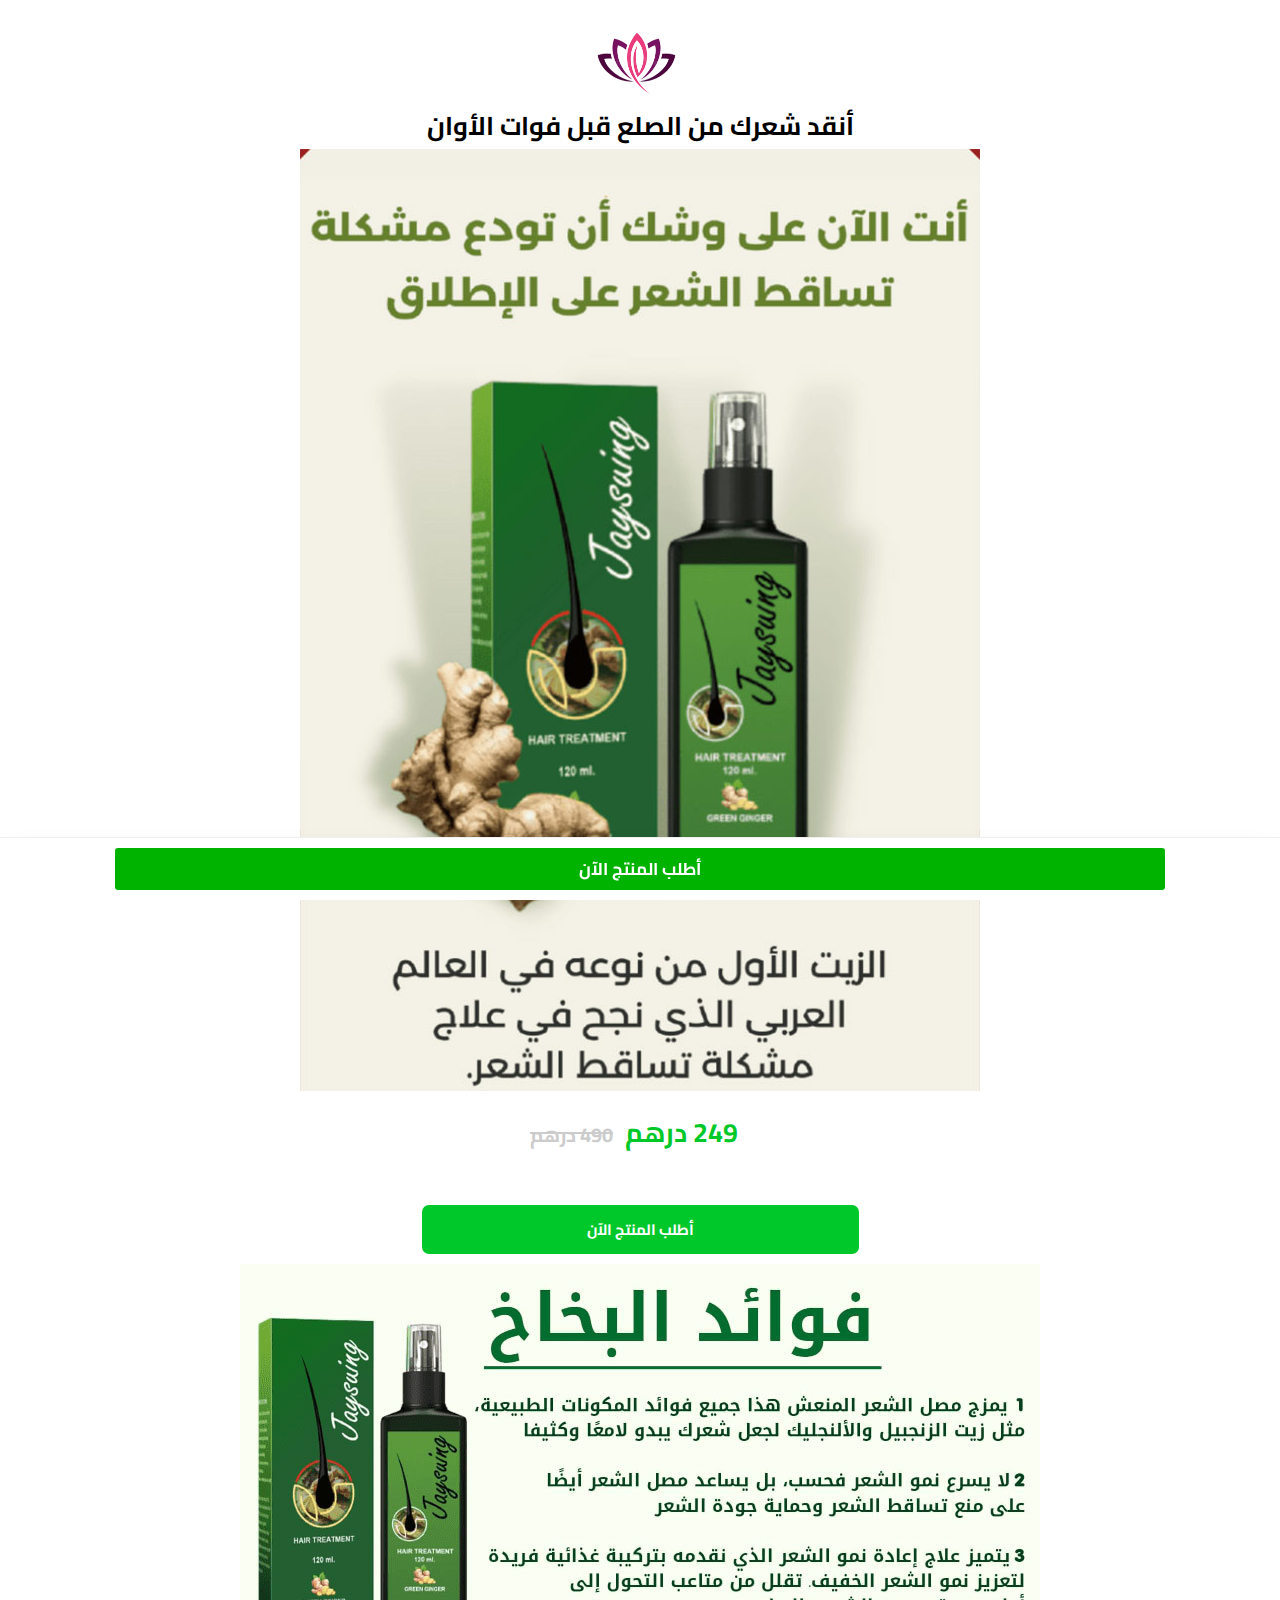
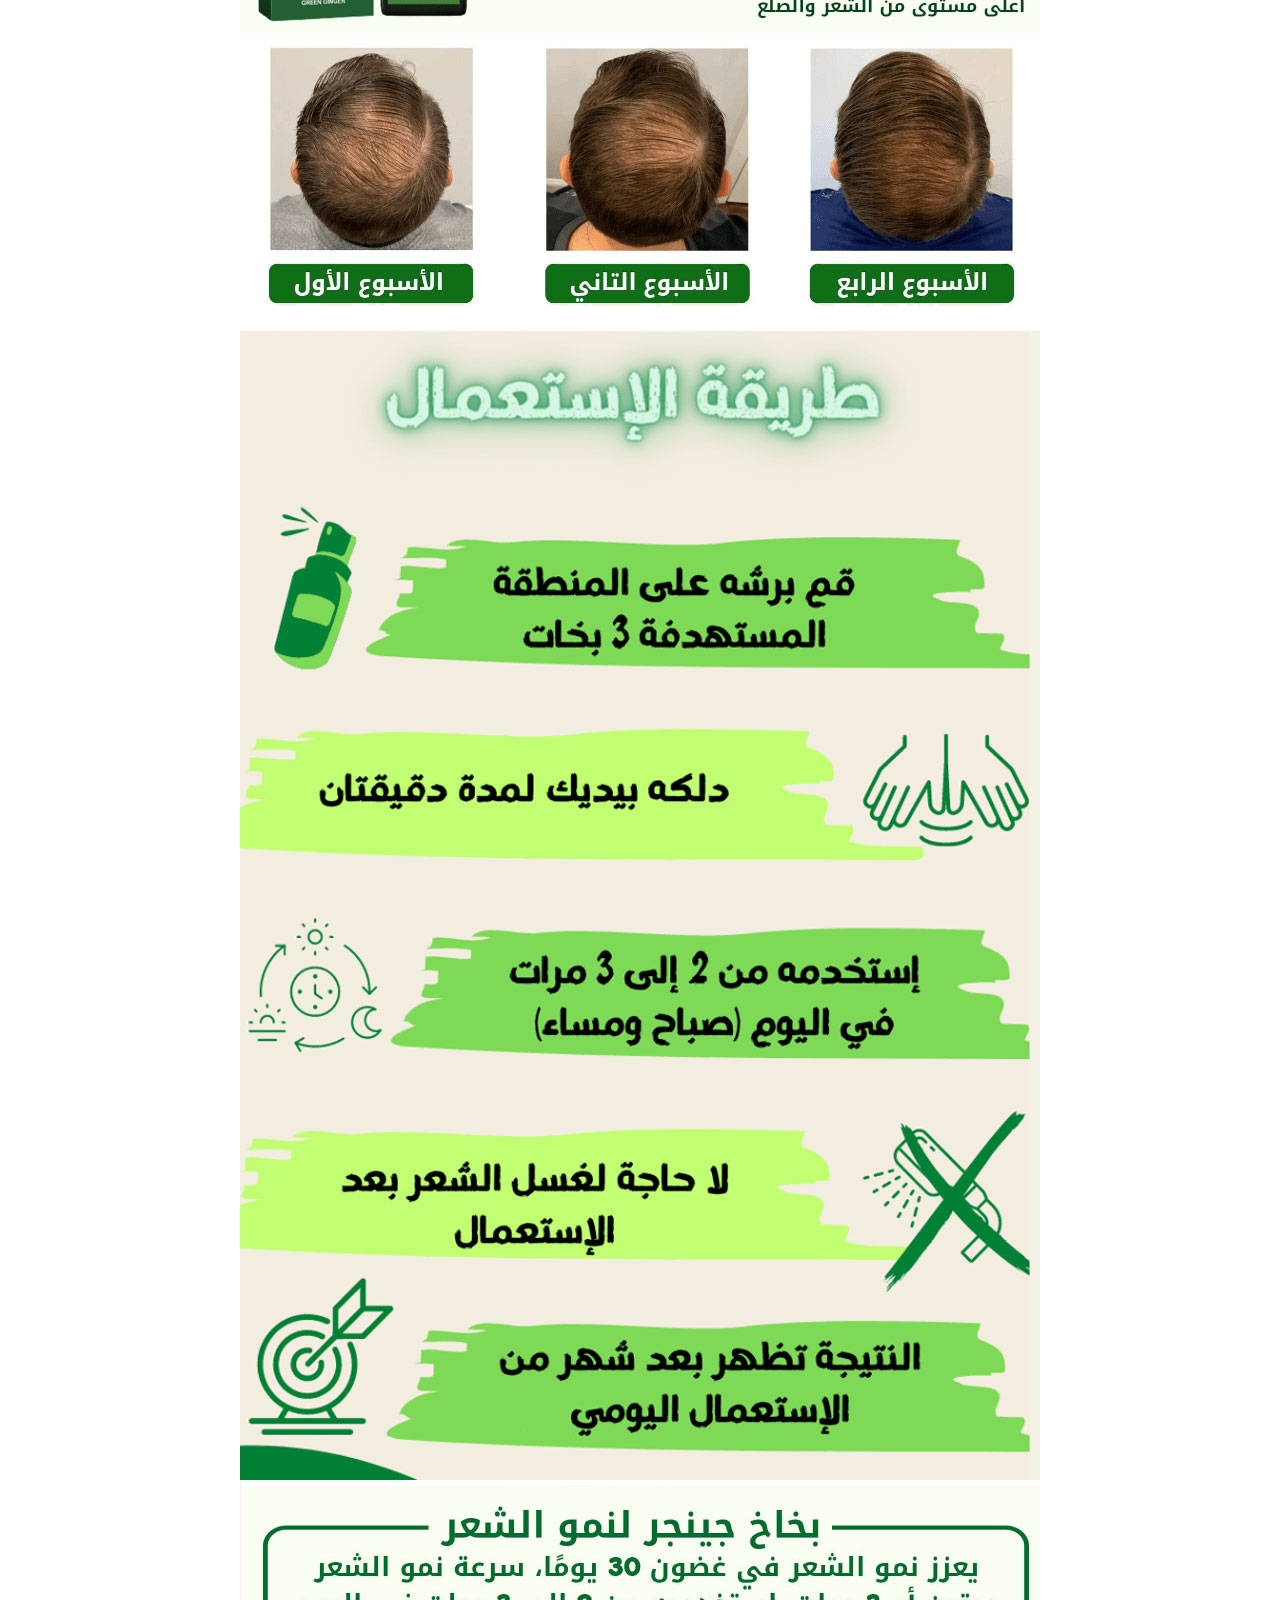
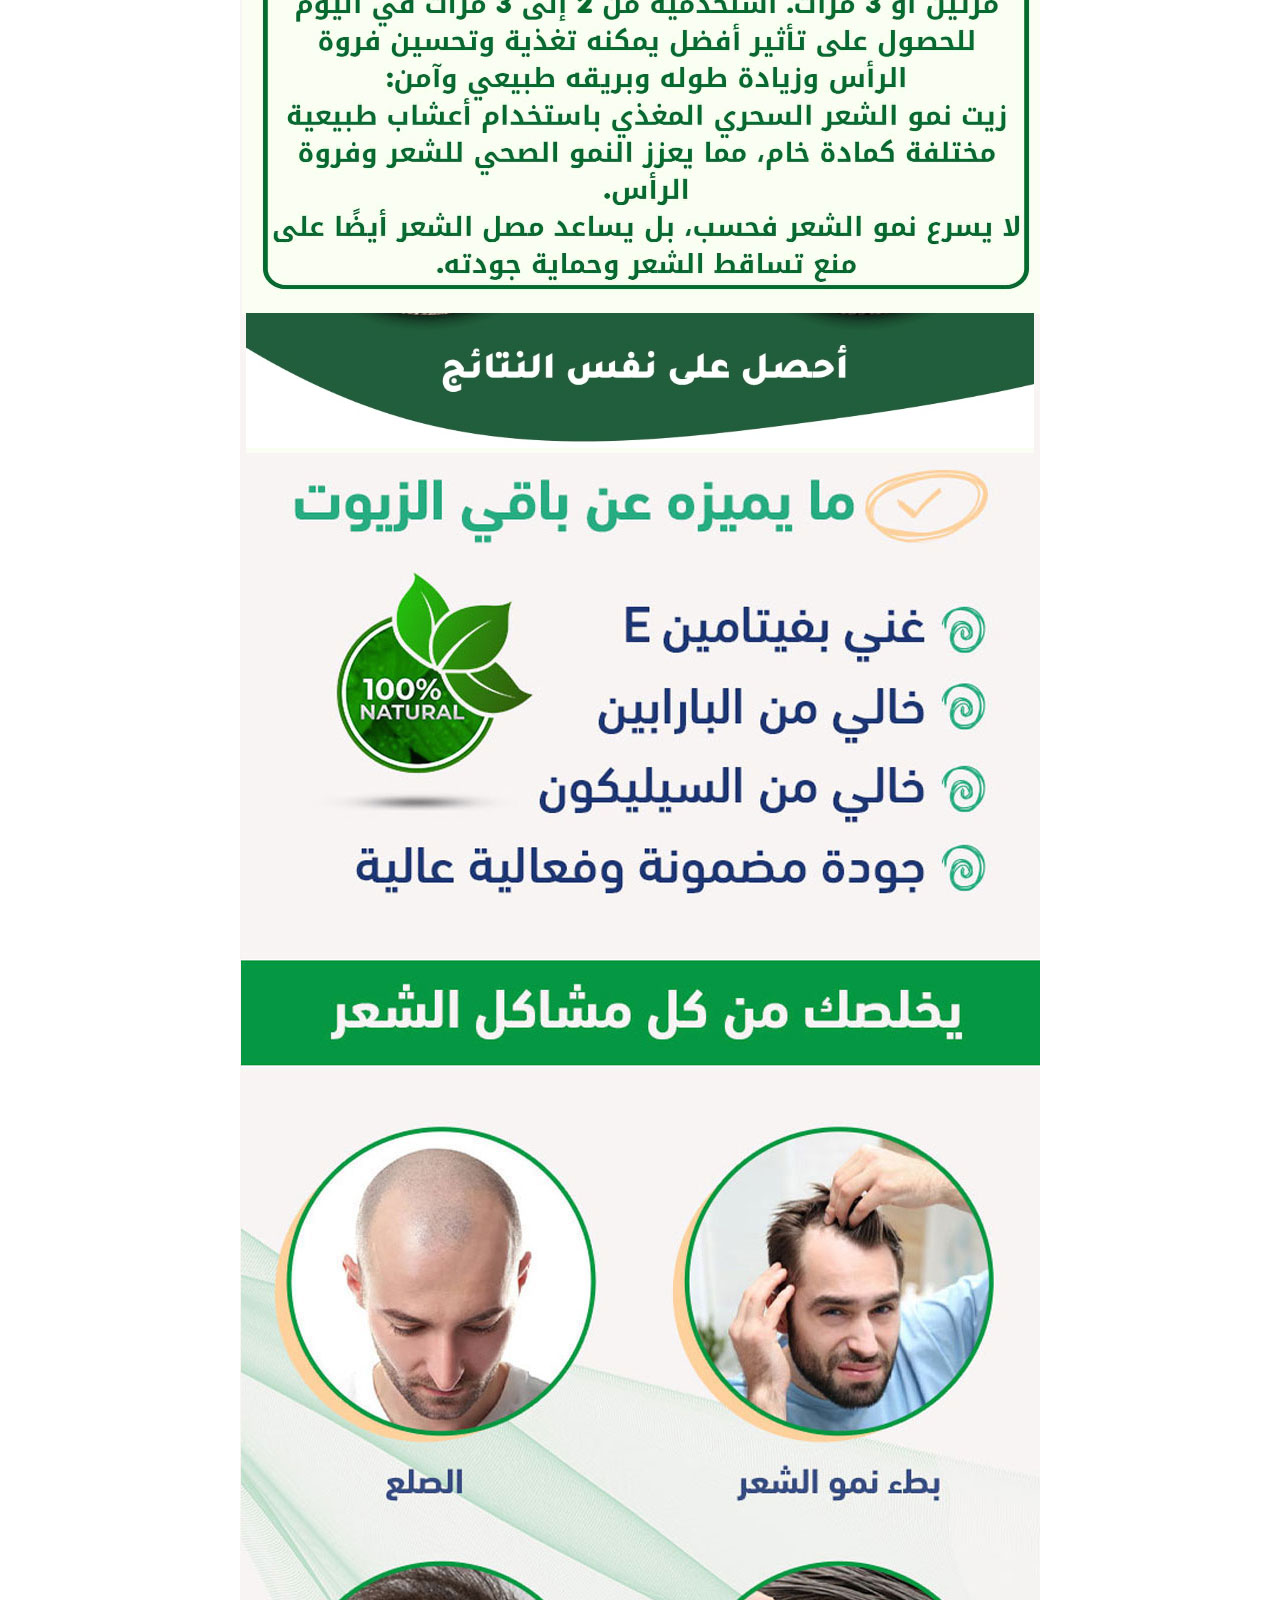
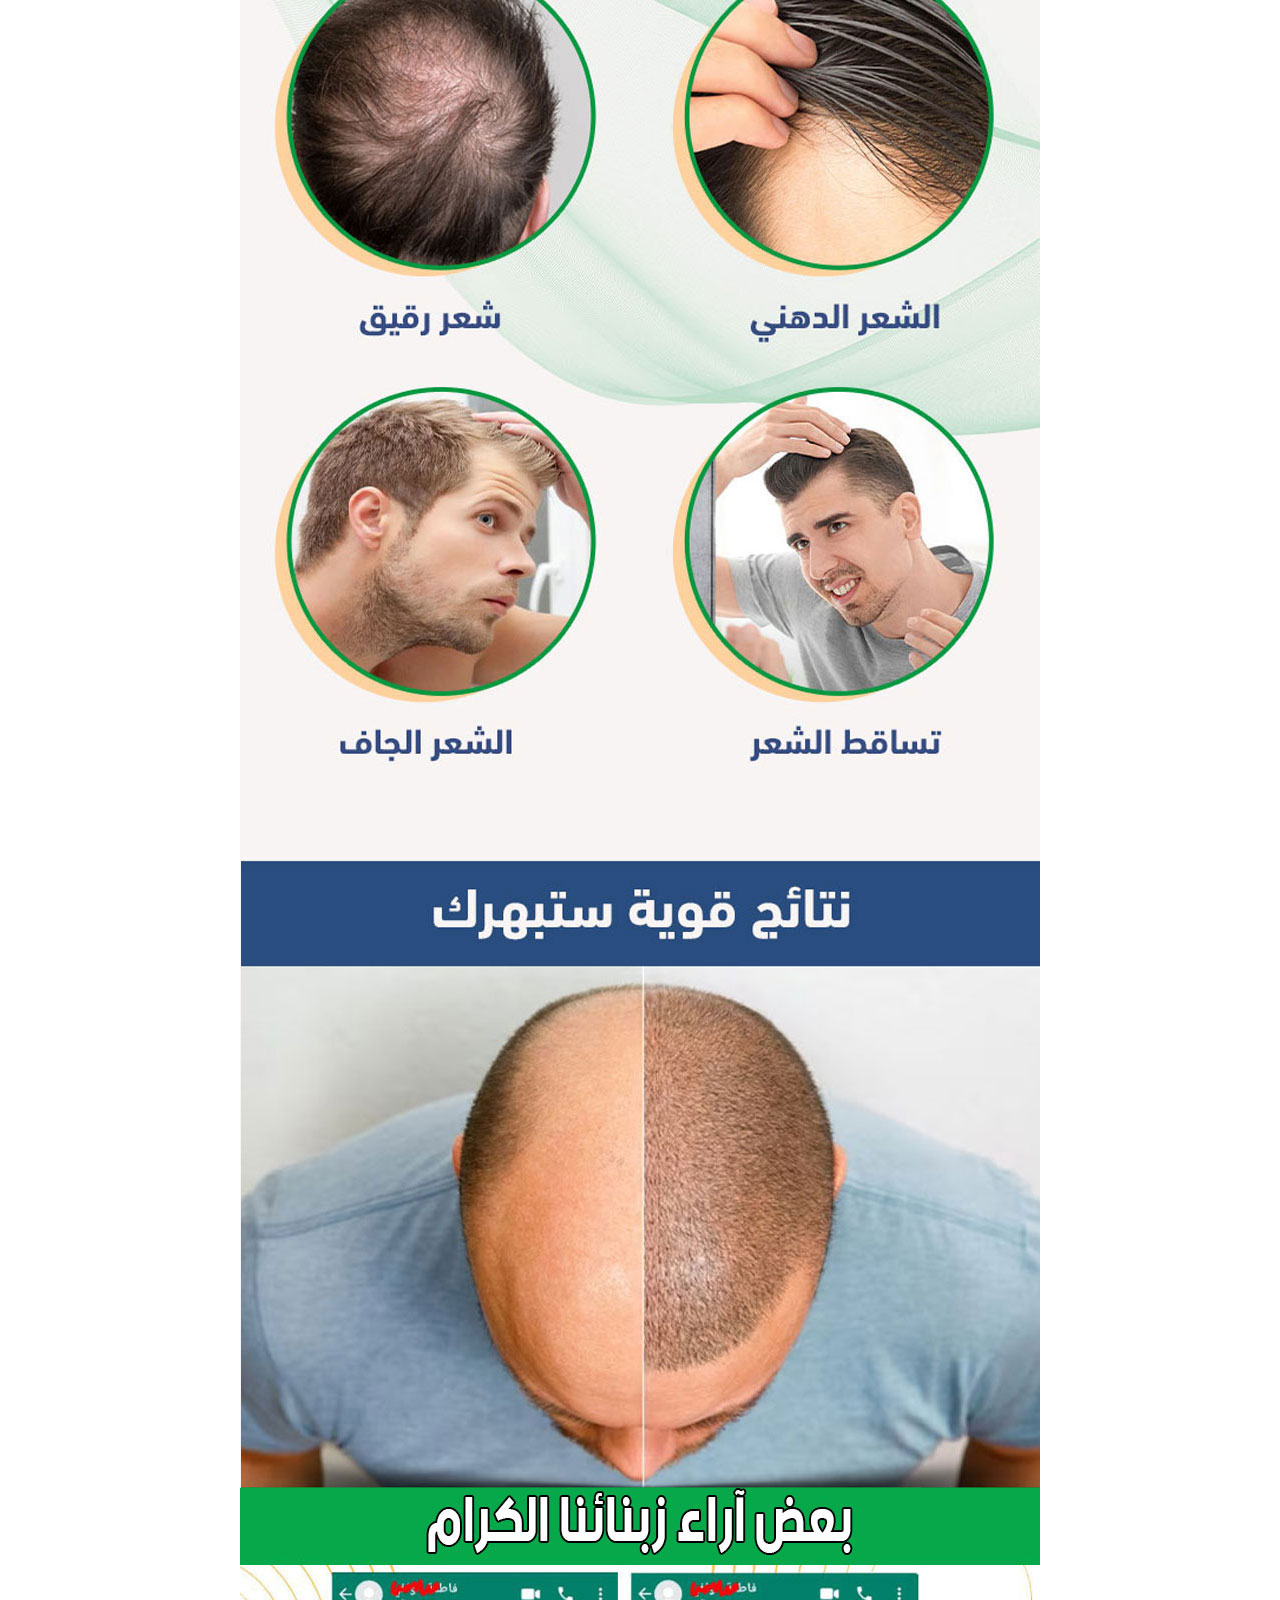
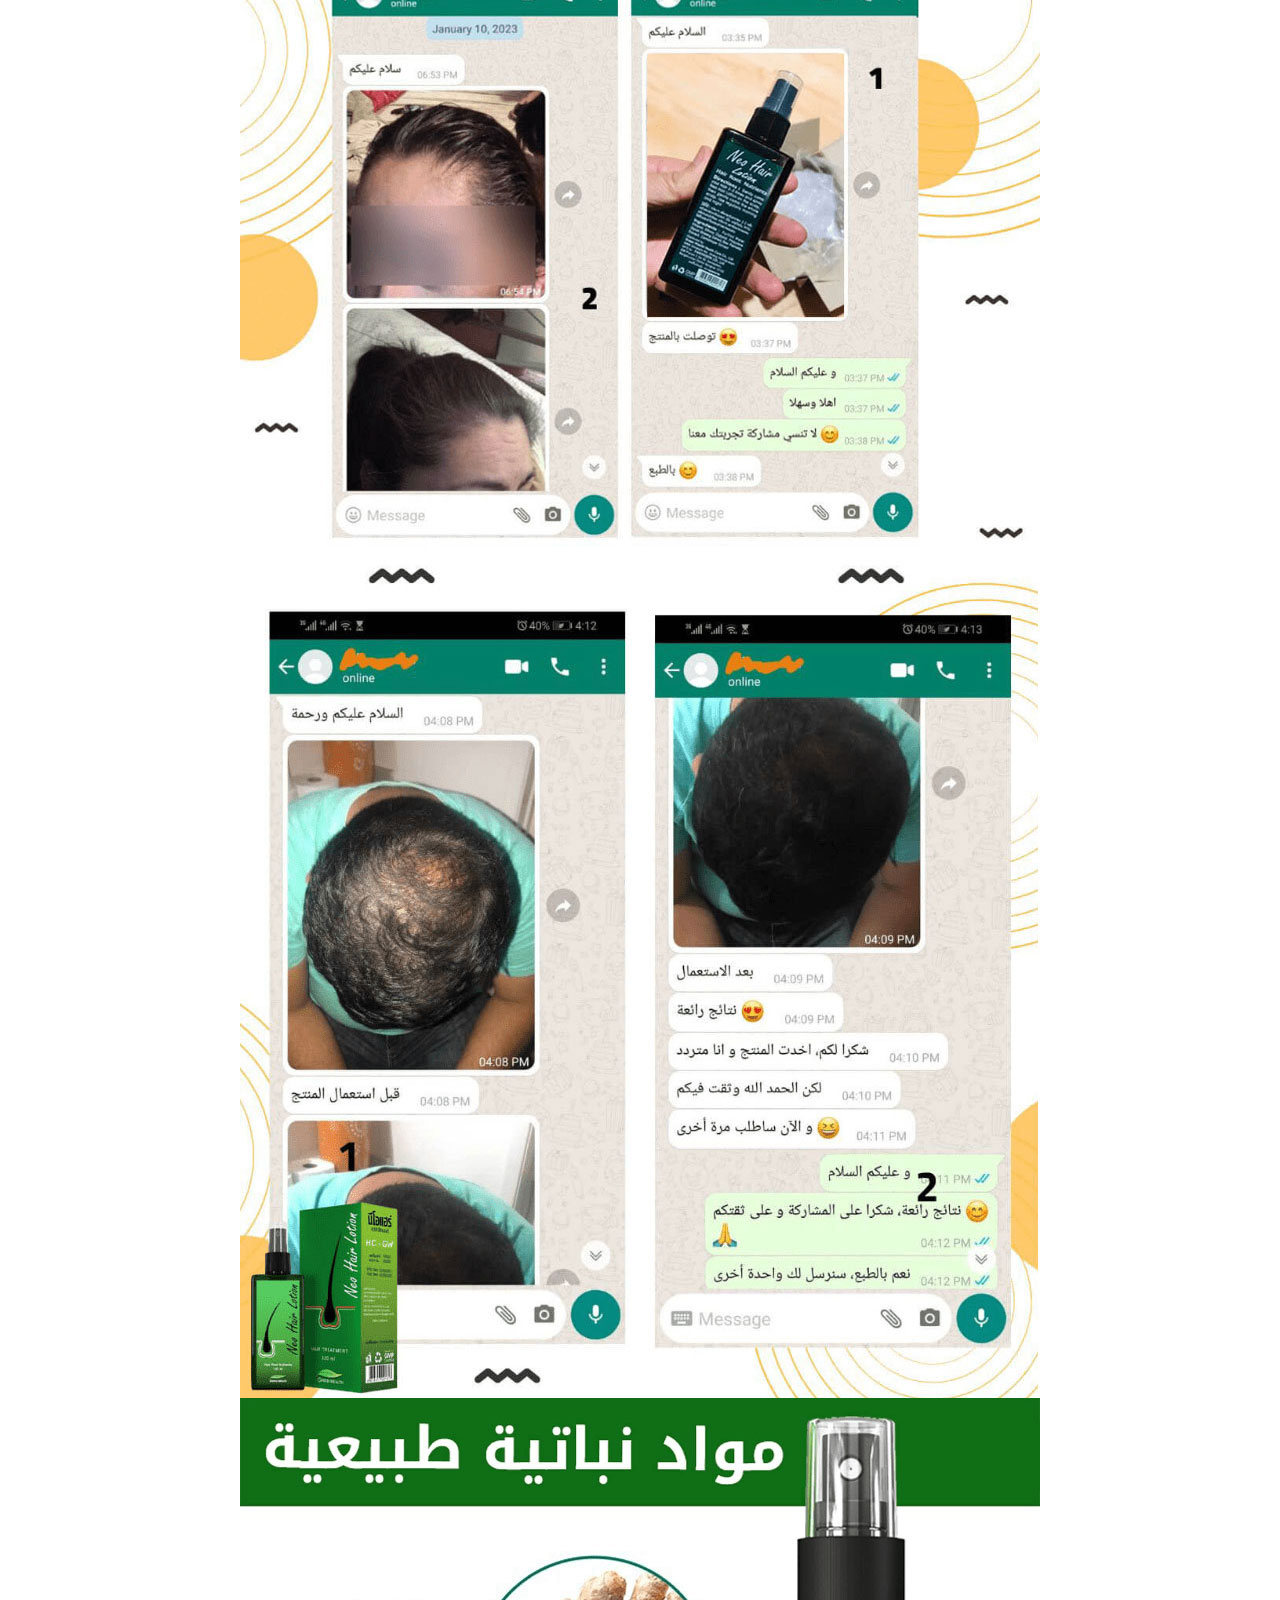
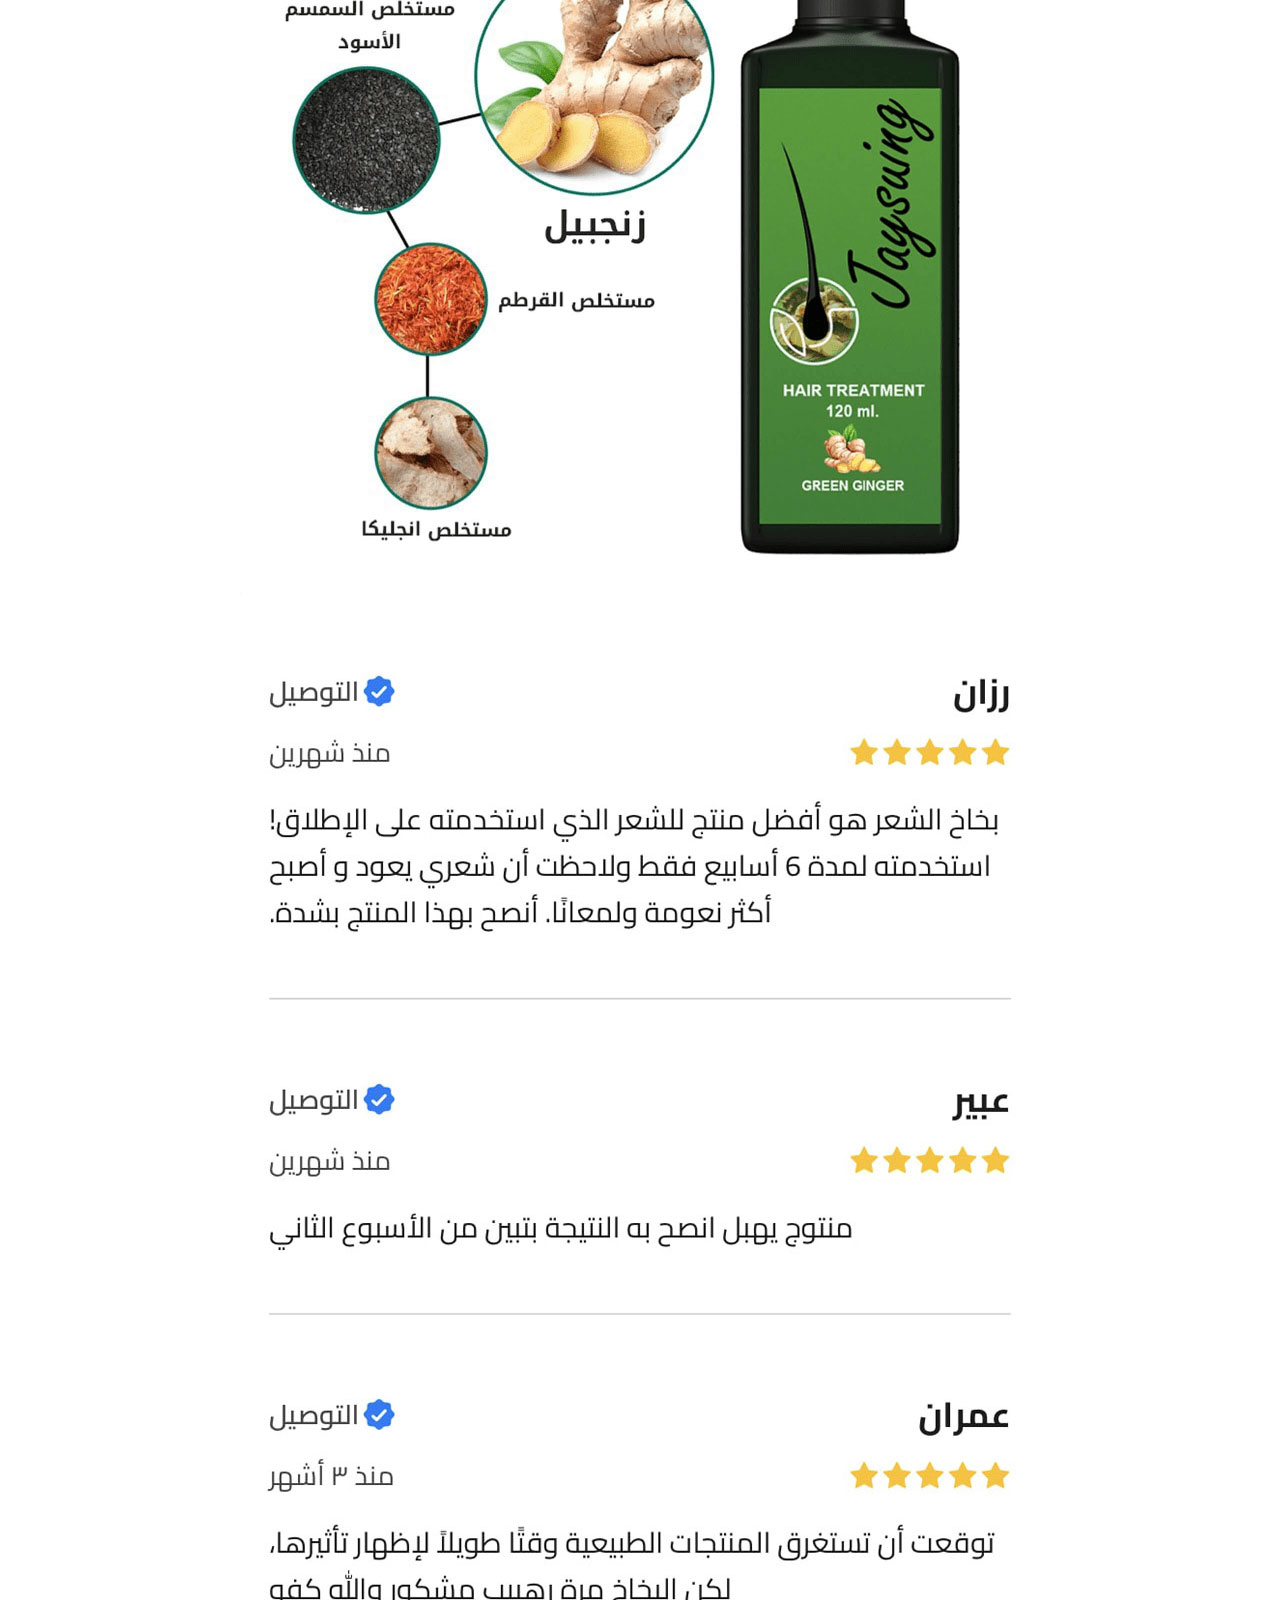
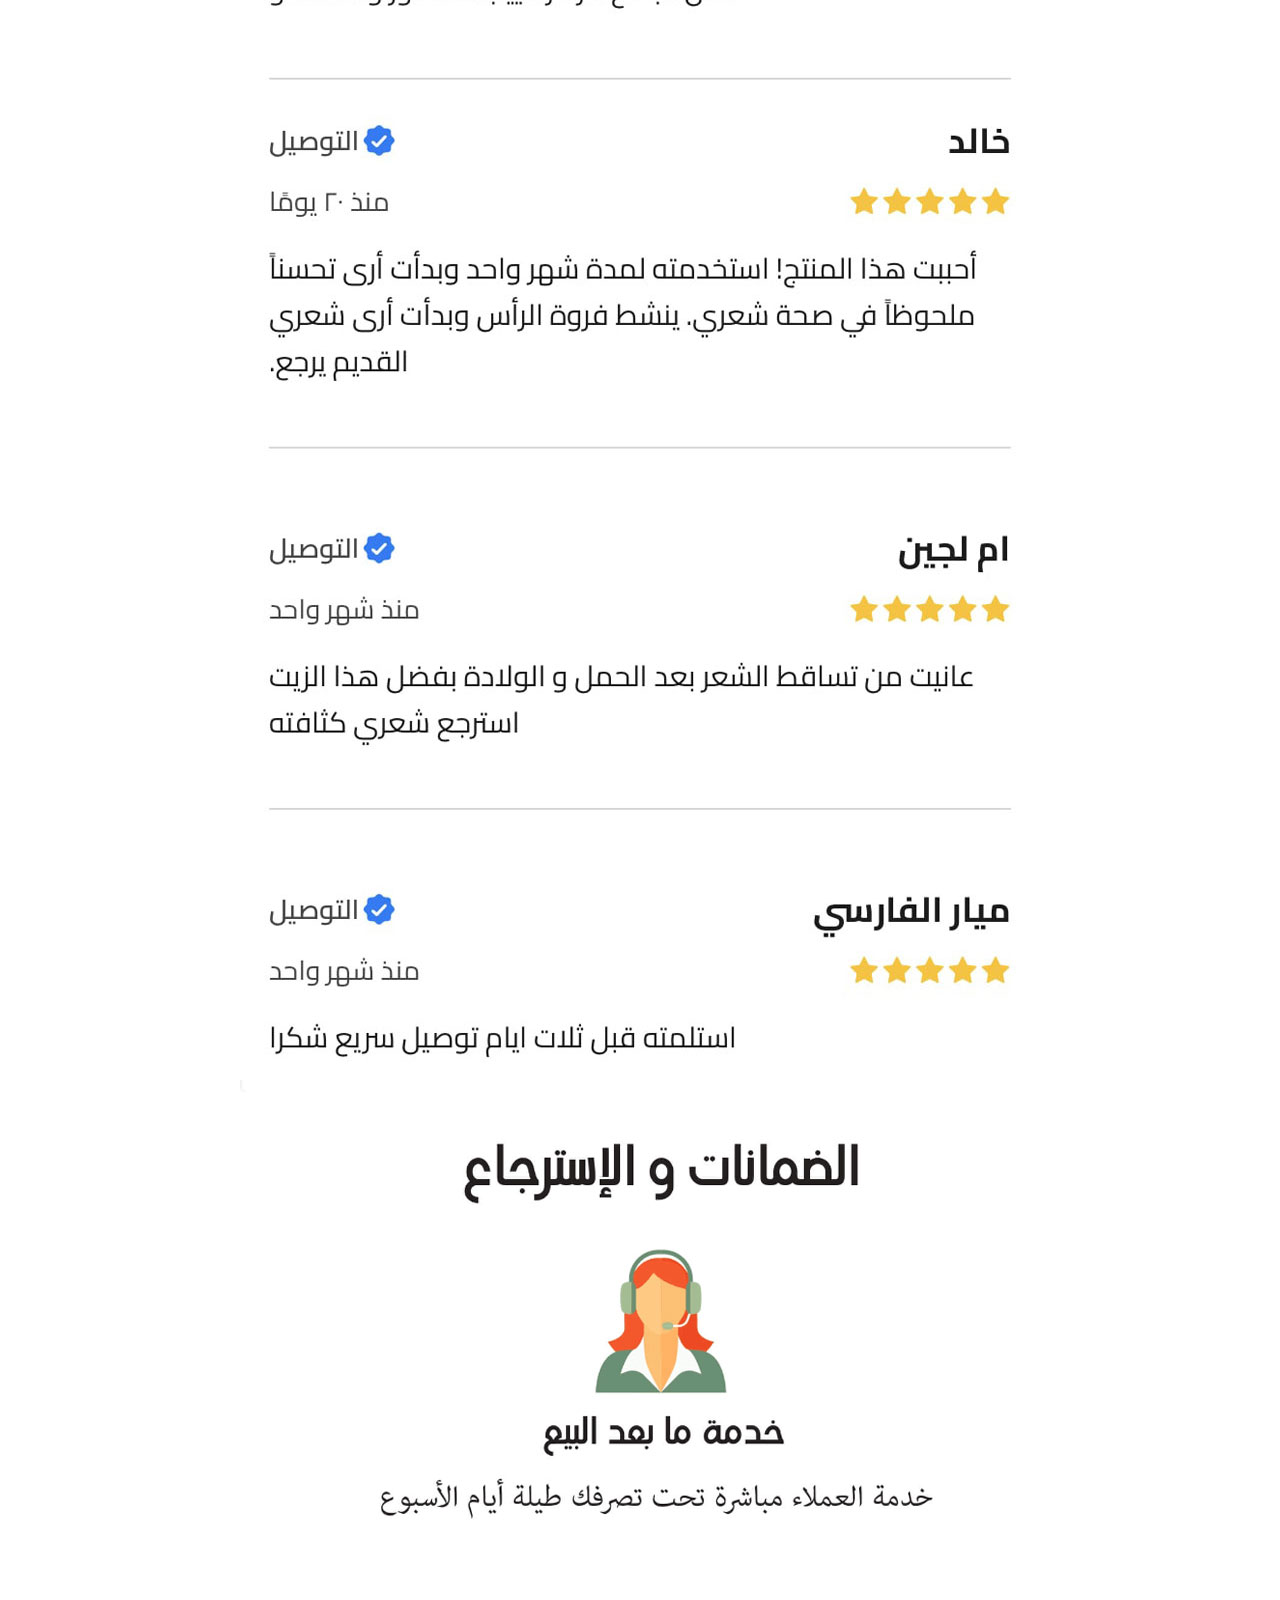
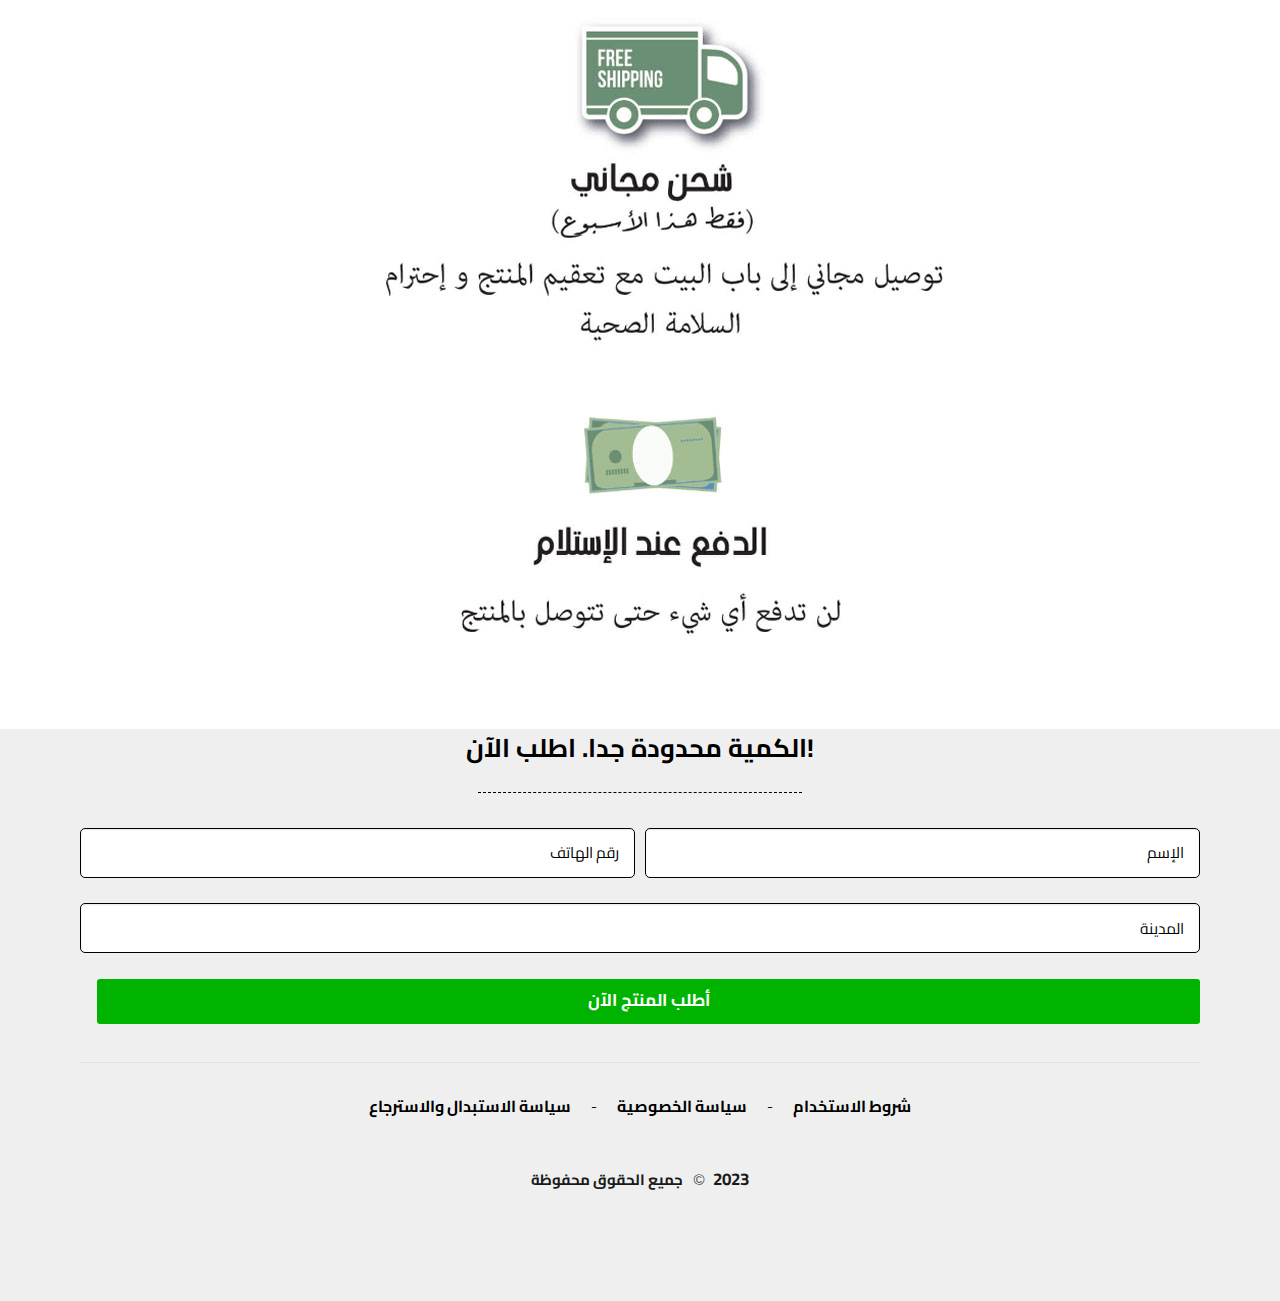
==== commit 2a151d3e: "Add files via upload" ====
--- a/index.html
+++ b/index.html
@@ -2,7 +2,7 @@
 <html dir="rtl" lang="ar">
 <head>
 <meta charset="UTF-8">
-<title> Magic Hair </title>
+<title> بخاخ الزنجبيل </title>
 <meta name='robots' content='max-image-preview:large' />
 <meta name="viewport" content="width=device-width, initial-scale=1, maximum-scale=1" />
 <link rel="icon" type="image/png" href="img/favicon.png"/>
@@ -137,14 +137,7 @@
 
 
 	
-	<script>
-!function (w, d, t) {
-  w.TiktokAnalyticsObject=t;var ttq=w[t]=w[t]||[];ttq.methods=["page","track","identify","instances","debug","on","off","once","ready","alias","group","enableCookie","disableCookie"],ttq.setAndDefer=function(t,e){t[e]=function(){t.push([e].concat(Array.prototype.slice.call(arguments,0)))}};for(var i=0;i<ttq.methods.length;i++)ttq.setAndDefer(ttq,ttq.methods[i]);ttq.instance=function(t){for(var e=ttq._i[t]||[],n=0;n<ttq.methods.length;n++)ttq.setAndDefer(e,ttq.methods[n]);return e},ttq.load=function(e,n){var i="https://analytics.tiktok.com/i18n/pixel/events.js";ttq._i=ttq._i||{},ttq._i[e]=[],ttq._i[e]._u=i,ttq._t=ttq._t||{},ttq._t[e]=+new Date,ttq._o=ttq._o||{},ttq._o[e]=n||{};var o=document.createElement("script");o.type="text/javascript",o.async=!0,o.src=i+"?sdkid="+e+"&lib="+t;var a=document.getElementsByTagName("script")[0];a.parentNode.insertBefore(o,a)};
-
-  ttq.load('CHK40Q3C77U0O25EGHH0');
-  ttq.page();
-}(window, document, 'ttq');
-</script>
+	
 
 <!-- Meta Pixel Code -->
 <script>
@@ -156,15 +149,16 @@
   t.src=v;s=b.getElementsByTagName(e)[0];
   s.parentNode.insertBefore(t,s)}(window, document,'script',
   'https://connect.facebook.net/en_US/fbevents.js');
-  fbq('init', '1658147524664434');
+  fbq('init', '596696815873093');
   fbq('track', 'PageView');
 </script>
 <noscript><img height="1" width="1" style="display:none"
-  src="https://www.facebook.com/tr?id=1658147524664434&ev=PageView&noscript=1"
+  src="https://www.facebook.com/tr?id=596696815873093&ev=PageView&noscript=1"
 /></noscript>
 <!-- End Meta Pixel Code -->
 	
 
+	
 			</head>
 			<div data-elementor-type="wp-page" data-elementor-id="778" class="elementor elementor-778" data-elementor-settings="[]">
 							<div class="elementor-section-wrap">
@@ -180,7 +174,7 @@
 				<div class="elementor-widget-container">
 			<h2 class="elementor-heading-title elementor-size-default">
 
-أطلب الآن و استفد من تخفيض خيالي علبتين بثمن 249 درهم فقط
+أنقد شعرك من الصلع قبل فوات الأوان
 
 
  
@@ -199,7 +193,11 @@
 					
 					<img width="680" height="680" src="img/product.jpg" class="attachment-large size-large" alt="" loading="lazy" />															</div>
 				
-
+     	</div>
+				<div class="elementor-element elementor-element-779abfd elementor-widget elementor-widget-html" data-id="779abfd" data-element_type="widget" data-widget_type="html.default">
+				<div class="elementor-widget-container">
+			<p style="text-align: center;"><span style="color: #7ED321; font-size: 20pt;"><strong><span style="font-family: Cairo, sans-serif;">&nbsp;</span></strong><span style="color: rgb(126, 211, 33); font-family: Cairo, sans-serif;"><strong>&nbsp;</strong></span><span style="color: rgb(0, 200, 41); font-family: Cairo, sans-serif;"><strong>249 درهم</strong></span><span style="color: rgb(126, 211, 33); font-family: Cairo, sans-serif;"><strong> &nbsp;</strong></span></span><span style="color: rgb(126, 211, 33); font-size: 20px;"><span style="color: rgb(204, 204, 204); font-family: Cairo, sans-serif;"><del><strong>490 درهم</strong></del></span></span></p>		</div>
+				</div>
 				<div style= "padding: 10px;" class="elementor-element elementor-element-8380a0a elementor-align-center elementor-mobile-align-justify elementor-widget elementor-widget-button" data-id="8380a0a" data-element_type="widget" data-widget_type="button.default">
 				<div class="elementor-widget-container">
 					<div class="elementor-button-wrapper">
@@ -236,7 +234,7 @@
 			
 			</div>
 		</div>						
-
+		
 							</div>
 		</section>			
 					<div class="elementor-column elementor-col-100 elementor-top-column elementor-element elementor-element-7e9eb56" data-id="7e9eb56" data-element_type="column">
@@ -276,7 +274,7 @@
 					
 					
 			<input type="hidden" name="Produit" id="Produit" value="Bawassir"/>
-			<input type="hidden" name="Prix" id="Prix" value="249"/>
+			<input type="hidden" name="Prix" id="Prix" value="235"/>
 			<input type="hidden" name="Adresse" id="Adresse" value=""/>
 			<input type="hidden" name="DateOrder" id="DateOrder" value="Not Found" />
 			
